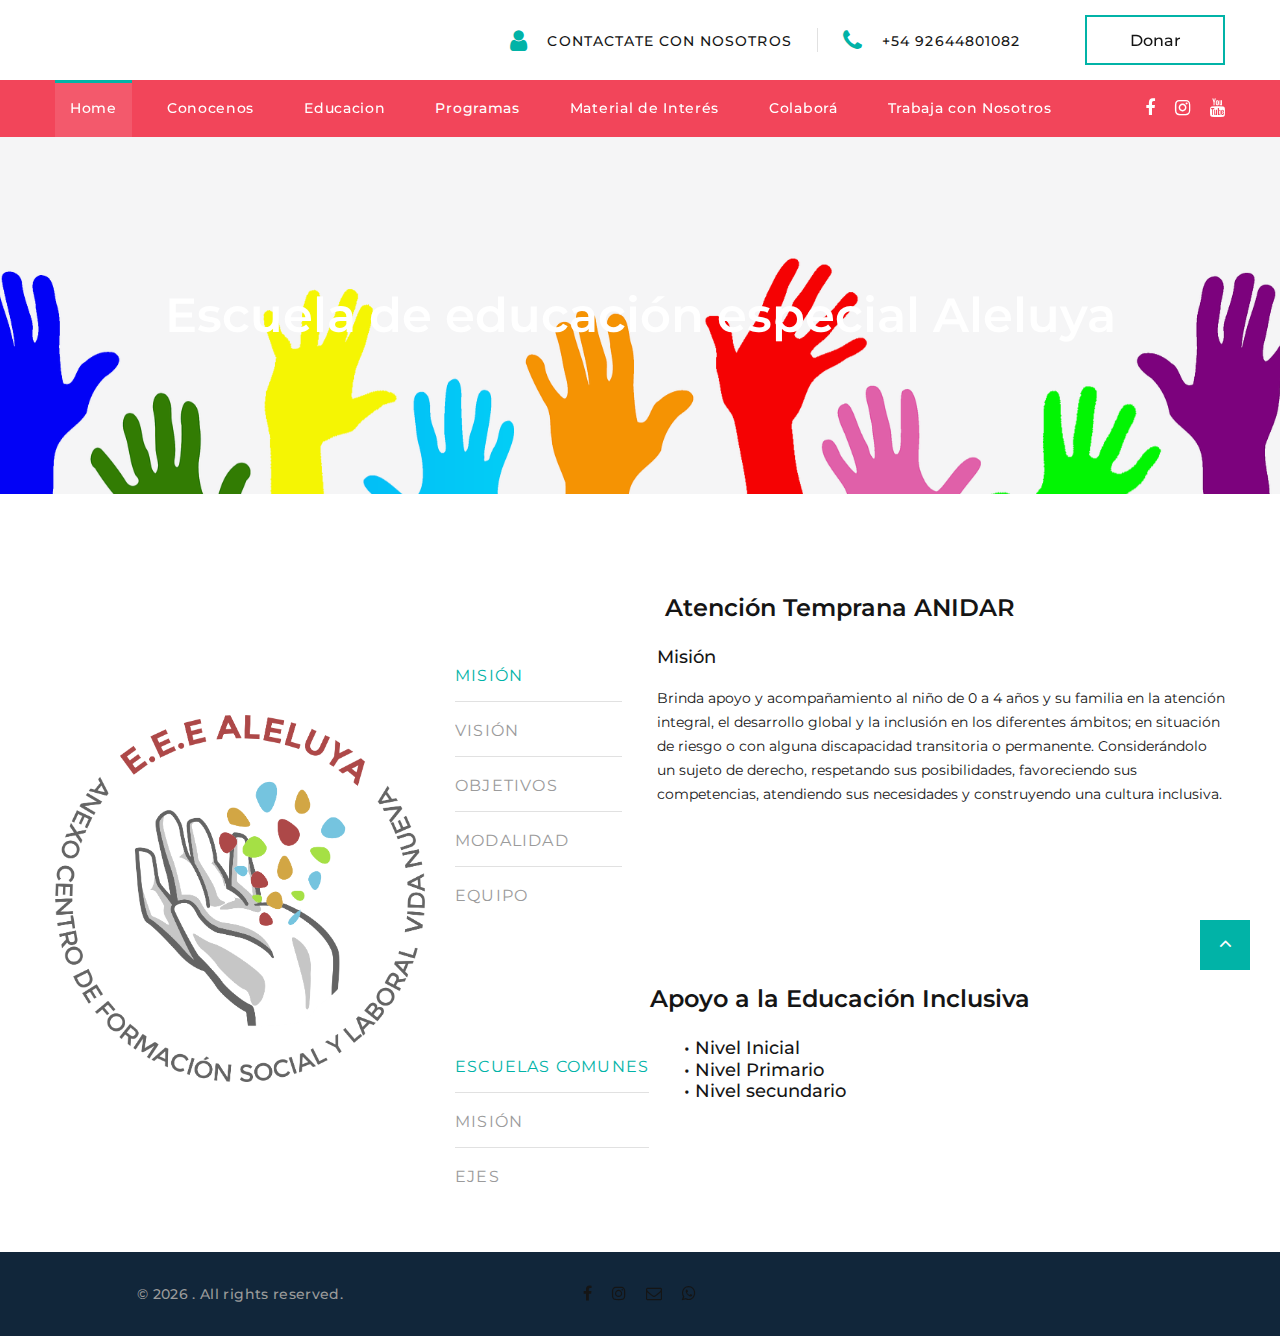
==== aleluya.html @ 14d3030f "arid version 1" ====
<!DOCTYPE html>
<html class="wide wow-animation" lang="es">

<head>
    <title>ARID</title>
    <meta name="format-detection" content="telephone=no">
    <meta name="viewport"
        content="width=device-width, height=device-height, initial-scale=1.0, maximum-scale=1.0, user-scalable=0">
    <meta http-equiv="X-UA-Compatible" content="IE=edge">
    <meta charset="utf-8">
    <script src="/cdn-cgi/apps/head/3ts2ksMwXvKRuG480KNifJ2_JNM.js"></script>
    <link rel="icon" href="images/favicon.ico" type="image/x-icon">
    <!-- Stylesheets-->
    <link rel="stylesheet" type="text/css"
        href="//fonts.googleapis.com/css?family=Montserrat:400,500,600,700%7CPoppins:400%7CTeko:300,400">
    <link rel="stylesheet" href="css/bootstrap.css">
    <link rel="stylesheet" href="css/fonts.css">
    <link rel="stylesheet" href="css/style.css">

</head>

<body>

    <div class="page">
        <!-- Page Header-->
        <header class="section page-header">
            <!-- RD Navbar-->
            <div class="rd-navbar-wrap">
                <nav class="rd-navbar rd-navbar-corporate" data-layout="rd-navbar-fixed"
                    data-sm-layout="rd-navbar-fixed" data-md-layout="rd-navbar-fixed"
                    data-md-device-layout="rd-navbar-fixed" data-lg-layout="rd-navbar-static"
                    data-lg-device-layout="rd-navbar-fixed" data-xl-layout="rd-navbar-static"
                    data-xl-device-layout="rd-navbar-static" data-xxl-layout="rd-navbar-static"
                    data-xxl-device-layout="rd-navbar-static" data-lg-stick-up-offset="46px"
                    data-xl-stick-up-offset="46px" data-xxl-stick-up-offset="106px" data-lg-stick-up="true"
                    data-xl-stick-up="true" data-xxl-stick-up="true">
                    <div class="rd-navbar-collapse-toggle rd-navbar-fixed-element-1"
                        data-rd-navbar-toggle=".rd-navbar-collapse">
                        <span></span></div>
                    <div class="rd-navbar-aside-outer">
                        <div class="rd-navbar-aside">
                            <!-- RD Navbar Panel-->
                            <div class="rd-navbar-panel">
                                <!-- RD Navbar Toggle-->
                                <button class="rd-navbar-toggle"
                                    data-rd-navbar-toggle=".rd-navbar-nav-wrap"><span></span></button>
                                <!-- RD Navbar Brand-->
                                <div class="rd-navbar-brand"><a class="brand" href="index.html"><img src="images/"
                                            alt="" width="188" height="19" /></a></div>
                            </div>
                            <div class="rd-navbar-aside-right rd-navbar-collapse">
                                <ul class="rd-navbar-corporate-contacts">
                                    <li>
                                        <div class="unit unit-spacing-xs">
                                            <div class="unit-left"><span class="icon fa fa-user"></span></div>
                                            <div class="unit-body">
                                                <p>Contactate <span></span>con nosotros<span></span></p>
                                            </div>
                                        </div>
                                    </li>
                                    <li>
                                        <div class="unit unit-spacing-xs">
                                            <div class="unit-left"><span class="icon fa fa-phone"></span></div>
                                            <div class="unit-body"><a target="_blank" class="link-phone"
                                                    href=" https://wa.me/5492644801082?text=Hola%20quisiera%20que%20me%20den%20mas%20información">+54
                                                    92644801082</a></div>
                                        </div>
                                    </li>
                                </ul><a class="button button-md button-default-outline-2 button-ujarak"
                                    href="#">Donar</a>
                            </div>
                        </div>
                    </div>
                    <div class="rd-navbar-main-outer">
                        <div class="rd-navbar-main">
                            <div class="rd-navbar-nav-wrap">
                                <ul class="list-inline list-inline-md rd-navbar-corporate-list-social">
                                    <li><a target="_blank" class="icon fa fa-facebook"
                                            href="https://www.facebook.com/ARIDasociacion"></a>
                                    </li>
                                    <li><a target="_blank" class="icon fa fa-instagram"
                                            href="https://www.instagram.com/aridasociacion/?hl=es-la"></a></li>
                                    <li><a target="_blank" class="icon fa fa-youtube"
                                            href="https://www.instagram.com/aridasociacion/?hl=es-la"></a></li>
                                </ul>
                                <!-- RD Navbar Nav-->
                                <ul class="rd-navbar-nav">
                                    <li class="rd-nav-item active"><a class="rd-nav-link" href="index.html">Home</a>
                                    </li>
                                    <li class="rd-nav-item"><a class="rd-nav-link" href="nosotros.html">Conocenos</a>

                                    </li>
                                    <li class="rd-nav-item"><a class="rd-nav-link" href="#">Educacion</a>
                                        <!-- RD Navbar Dropdown-->
                                        <ul class="rd-menu rd-navbar-dropdown">
                                            <li class="rd-dropdown-item"><a class="rd-dropdown-link"
                                                    href="aleluya.html">Educacion Especial Aleluya</a>
                                            </li>
                                            <li class="rd-dropdown-item"><a class="rd-dropdown-link"
                                                    href="centrodía.html">Centro de Día Vida Nueva</a>
                                            </li>
                                        </ul>
                                    </li>

                                    <li class="rd-nav-item"><a class="rd-nav-link" href="#">Programas</a>
                                        <ul class="rd-menu rd-navbar-dropdown">
                                            <li class="rd-dropdown-item"><a class="rd-dropdown-link"
                                                    href="programaempleo.html">Programa de Empleo y Vida Adulta</a>
                                            </li>
                                            <li class="rd-dropdown-item"><a class="rd-dropdown-link"
                                                    href="programaincluiva.html">Programa de apoyo a la educación
                                                    inclusiva</a>
                                            </li>
                                        </ul>
                                    </li>
                                    <li class="rd-nav-item"><a class="rd-nav-link" href="material.html">Material de
                                            Interés</a>
                                    </li>
                                    <li class="rd-nav-item"><a class="rd-nav-link" href="colabora.html">Colaborá</a>
                                        <ul class="rd-menu rd-navbar-dropdown">
                                            <li class="rd-dropdown-item"><a class="rd-dropdown-link"
                                                    href="serpadrino.html">Ser Padrino</a>
                                            </li>

                                        </ul>
                                    </li>
                                    <li class="rd-nav-item"><a class="rd-nav-link" href="trabaja.html">Trabaja con
                                            Nosotros</a>
                                    </li>

                                </ul>
                            </div>
                        </div>
                    </div>
                </nav>
            </div>
        </header>
        <!-- Breadcrumbs -->
        <section class="breadcrumbs-custom-inset">
            <div class="breadcrumbs-custom context-dark bg-overlay-46">
                <div class="container">
                    <h2 class="breadcrumbs-custom-title">Escuela de educación especial Aleluya </h2>

                </div>
                <div class="box-position" style="background-image: url(images/voluntario.png);"></div>
            </div>
        </section>

        <section class="section section-sm section-first bg-default text-md-left">
            <div class="container">
                <!--cont-->
                <div class="row row-50  justify-content-center justify-content-xl-between">
                    <div class="col-lg-4 text-center wow fadeInUp d-flex align-items-center"><img src="images/LOGO3.png"
                            alt="" width="556" height="382" />
                    </div>
                    <div class="col-lg-8  wow fadeInRight" data-wow-delay=".1s">

                        <div class="box-width-lg-570 ">
                            <h4 class="text-center">Atención Temprana ANIDAR</h4>
                            <!-- Bootstrap tabs-->
                            <div class="tabs-custom tabs-vertical tabs-line" id="tabs-1">
                                <!-- Nav tabs-->
                                <ul class="nav nav-tabs">
                                    <li class="nav-item" role="presentation"><a class="nav-link active" href="#tabs-1-1"
                                            data-toggle="tab">Misión</a></li>
                                    <li class="nav-item" role="presentation"><a class="nav-link" href="#tabs-1-2"
                                            data-toggle="tab">Visión</a></li>
                                    <li class="nav-item" role="presentation"><a class="nav-link" href="#tabs-1-3"
                                            data-toggle="tab">Objetivos</a></li>
                                    <li class="nav-item" role="presentation"><a class="nav-link" href="#tabs-1-4"
                                            data-toggle="tab">Modalidad</a></li>
                                    <li class="nav-item" role="presentation"><a class="nav-link" href="#tabs-1-5"
                                            data-toggle="tab">Equipo</a></li>
                                </ul>
                                <!-- Tab panes-->
                                <div class="tab-content">
                                    <div class="tab-pane fade show active" id="tabs-1-1">
                                        <h6>Misión</h6>
                                        <p>Brinda apoyo y acompañamiento al niño de 0 a 4 años y su familia en la
                                            atención integral, el desarrollo global y la inclusión en los diferentes
                                            ámbitos; en situación de riesgo o con alguna discapacidad transitoria o
                                            permanente. Considerándolo un sujeto de derecho, respetando sus
                                            posibilidades, favoreciendo sus competencias, atendiendo sus necesidades y
                                            construyendo una cultura inclusiva.</p>
                                    </div>
                                    <div class="tab-pane fade" id="tabs-1-2">
                                        <h6>Visión</h6>
                                        <p>Ser un Servicio de Atención Temprana que brinde apoyo y acompañamiento al
                                            niño y su familia, trabajando desde la atención primaria mediante
                                            información, prevención y capacitación, estableciendo redes en ámbitos de
                                            salud y educación, expandiéndonos a la comunidad.
                                        </p>
                                    </div>

                                    <div class="tab-pane fade" id="tabs-1-3">
                                        <h6>Objetivos Generales</h6>
                                        <p>•Favorecer el desarrollo armónico del niño en sus diferentes etapas
                                            evolutivas teniendo en cuenta sus competencias.</p>
                                        <p>•Afianzar los lazos vinculares del niño con sus padres y otros integrantes de
                                            la familia promoviendo la inclusión desde la más temprana edad. </p>
                                        <p>•Brindar acompañamiento y contención a la familia en el proceso de desarrollo
                                            del niño. </p>
                                        <p>•Ofrecer estrategias y herramientas para fomentar la autonomía del niño
                                            respetando sus tiempos evolutivos. </p>
                                        <p>•Facilitar a las familias: medidas de apoyo a la inclusión social para el
                                            fortalecimiento de las relaciones internas y externas, espacios para el
                                            diálogo entre los padres y participación en grupos de apoyo </p>

                                    </div>
                                    <div class="tab-pane fade" id="tabs-1-4">
                                        <h6>Modalidad de Trabajo:</h6>
                                        <p>El abordaje lo realiza la Terapeuta única junto a el equipo de profesionales
                                            que a partir de una mirada transdisciplinaria observan las necesidades del
                                            niño y su familia y luego acompañan el desarrollo, orientan, brindan
                                            sugerencias, aclaran dudas y modela cuales son las actividades que más
                                            benefician al niño en cada momento y de qué manera realizarlas en su hogar.
                                            La familia aprende a favorecer las actitudes positivas de ayuda al niño, a
                                            interpretar sus manifestaciones y reforzar competencias para que su hijo
                                            logre la AUTONOMÍA y la INCLUSIÓN.

                                        </p>
                                    </div>
                                    <div class="tab-pane fade" id="tabs-1-5">
                                        <h6>El Equipo Interdisciplinario especializado en Atención Temprana del
                                            Desarrollo está formado por: </h6>
                                        <p> • Terapeuta Única </p>
                                        <p> • Fonoaudióloga </p>
                                        <p> • Psicólogo </p>
                                        <p> • Trabajadora Social </p>
                                        <p> • Médica Pediatra </p>
                                        <p> • Prof. de Educación Física </p>
                                    </div>
                                </div>
                            </div>
                        </div>
                        <div class="box-width-lg-570 mt-5 pt-3">
                            <h4 class="text-center">Apoyo a la Educación Inclusiva </h4>
                            <!-- Bootstrap tabs-->
                            <div class="tabs-custom tabs-vertical tabs-line" id="tabs-1">
                                <!-- Nav tabs-->
                                <ul class="nav nav-tabs">
                                    <li class="nav-item" role="presentation"><a class="nav-link active" href="#tabs-2-1"
                                            data-toggle="tab">Escuelas Comunes</a></li>
                                    <li class="nav-item" role="presentation"><a class="nav-link" href="#tabs-2-2"
                                            data-toggle="tab">Misión</a></li>
                                    <li class="nav-item" role="presentation"><a class="nav-link" href="#tabs-2-3"
                                            data-toggle="tab">Ejes</a></li>
                                </ul>
                                <!-- Tab panes-->
                                <div class="tab-content">
                                    <div class="tab-pane fade show active  " id="tabs-2-1">
                                        <h6 > • Nivel Inicial</h6>
                                        <h6 > • Nivel Primario</h6>
                                        <h6 > • Nivel secundario</h6>
                                    </div>
                                    <div class="tab-pane fade" id="tabs-2-2">
                                        <h6>Misión</h6>
                                        <p>Somos una Escuela de Educación Especial con modalidad de Apoyo a la
                                            Inclusión, que promueve y efectiviza los derechos de las personas con
                                            discapacidad en los distintos niveles educativos, acompañando las
                                            transformaciones de las instituciones educativas hacia culturas, políticas y
                                            prácticas inclusivas.</p>
                                    </div>
                                    <div class="tab-pane fade" id="tabs-2-3">
                                        <h6>EJES DE TRABAJO</h6>
                                        <p> • Trabajo en red. </p>
                                        <p> • Formación intrainstitucional continua.   </p>
                                        <p> • Formación interinstitucional.   </p>
                                        <p> • Acompañamiento a la familia a lo largo de toda la trayectoria educativa.   </p>
                                        <p> • Corresponsabilidad entre la Escuela Común y Especial. </p>
                                        
                                        <p>Los equipos de apoyo están constituidos por Docentes de apoyo, Profesores de
                                            Apoyo, Acompañantes Terapéuticos, Psicopedagogos, Psicólogos,
                                            Fonoaudiólogos, Psicomotricistas, Abogados, Cientistas de la Educación y
                                            Trabajadores Sociales..</p>
                                    </div>
                                </div>
                            </div>
                        </div>

                    </div>
                    <!--caja-->

                </div>
            </div>
            <!--cont------------>
        </section>
        <div class="footer-corporate-bottom-panel">
            <div class="container">
                <div class="row justfy-content-xl-space-berween row-10 align-items-md-center2">
                    <div class="col-sm-6 col-md-4 text-sm-right text-md-center">
                        <div>
                            <ul class="list-inline list-inline-sm footer-social-list-2">
                                <li><a target="_blank" class="icon fa fa-facebook"
                                        href="https://www.facebook.com/asociacionsanjuaninadenutricion"></a></li>
                                <li><a target="_blank" class="icon fa fa-instagram"
                                        href="https://www.instagram.com/asociacionnutricionsj/"></a></li>
                                <li><a target="_blank" class="icon fa fa-envelope-o"
                                        href="mailto:asanjuaninadenutricion@gmail.com"></a>
                                </li>
                                <li><a target="_blank" class="icon fa fa-whatsapp"
                                        href=" https://wa.me/5492644557387?text=Hola%20quisiera%20que%20me%20den%20mas%20información"></a>
                                </li>
                            </ul>
                        </div>
                    </div>
                    <div class="col-sm-6 col-md-4 order-sm-first">
                        <!-- Rights-->
                        <p class="rights"><span>&copy;&nbsp;</span><span class="copyright-year"></span> <span></span>.
                            All rights reserved<span>.</span>
                        </p>
                    </div>

                </div>
            </div>
        </div>

    </div>

    <!-- Javascript-->
    <script src="js/core.min.js"></script>
    <script src="js/script.js"></script>



</body>

</html>
---- css/fonts.css ----
@font-face{font-family:fontawesome;src:url(../fonts/fontawesome-webfont.eot?v=4.7.0);src:url(../fonts/fontawesome-webfont.eot?#iefix&v=4.7.0) format("embedded-opentype"),url(../fonts/fontawesome-webfont.woff2?v=4.7.0) format("woff2"),url(../fonts/fontawesome-webfont.woff?v=4.7.0) format("woff"),url(../fonts/fontawesome-webfont.ttf?v=4.7.0) format("truetype"),url(../fonts/fontawesome-webfont.svg?v=4.7.0#fontawesomeregular) format("svg");font-weight:400;font-style:normal}.fa{display:inline-block;font-family:fontawesome;font-size:inherit;text-rendering:auto;-webkit-font-smoothing:antialiased;-moz-osx-font-smoothing:grayscale}[class*=fa-]:before{font-weight:400;font-family:fontawesome}.fa-lg{font-size:1.33333333em;line-height:.75em;vertical-align:-15%}.fa-2x{font-size:2em}.fa-3x{font-size:3em}.fa-4x{font-size:4em}.fa-5x{font-size:5em}.fa-fw{width:1.28571429em;text-align:center}.fa-ul{padding-left:0;margin-left:2.14285714em;list-style-type:none}.fa-ul>li{position:relative}.fa-li{position:absolute;left:-2.14285714em;width:2.14285714em;top:.14285714em;text-align:center}.fa-li.fa-lg{left:-1.85714286em}.fa-border{padding:.2em .25em .15em;border:solid .08em #eee;border-radius:.1em}.fa-pull-left{float:left}.fa-pull-right{float:right}.fa.fa-pull-left{margin-right:.3em}.fa.fa-pull-right{margin-left:.3em}.pull-right{float:right}.pull-left{float:left}.fa.pull-left{margin-right:.3em}.fa.pull-right{margin-left:.3em}.fa-spin{-webkit-animation:fa-spin 2s infinite linear;animation:fa-spin 2s infinite linear}.fa-pulse{-webkit-animation:fa-spin 1s infinite steps(8);animation:fa-spin 1s infinite steps(8)}@-webkit-keyframes fa-spin{0%{-webkit-transform:rotate(0deg);transform:rotate(0deg)}100%{-webkit-transform:rotate(359deg);transform:rotate(359deg)}}@keyframes fa-spin{0%{-webkit-transform:rotate(0deg);transform:rotate(0deg)}100%{-webkit-transform:rotate(359deg);transform:rotate(359deg)}}.fa-rotate-90{-ms-filter:"progid:DXImageTransform.Microsoft.BasicImage(rotation=1)";-webkit-transform:rotate(90deg);-ms-transform:rotate(90deg);transform:rotate(90deg)}.fa-rotate-180{-ms-filter:"progid:DXImageTransform.Microsoft.BasicImage(rotation=2)";-webkit-transform:rotate(180deg);-ms-transform:rotate(180deg);transform:rotate(180deg)}.fa-rotate-270{-ms-filter:"progid:DXImageTransform.Microsoft.BasicImage(rotation=3)";-webkit-transform:rotate(270deg);-ms-transform:rotate(270deg);transform:rotate(270deg)}.fa-flip-horizontal{-ms-filter:"progid:DXImageTransform.Microsoft.BasicImage(rotation=0, mirror=1)";-webkit-transform:scale(-1,1);-ms-transform:scale(-1,1);transform:scale(-1,1)}.fa-flip-vertical{-ms-filter:"progid:DXImageTransform.Microsoft.BasicImage(rotation=2, mirror=1)";-webkit-transform:scale(1,-1);-ms-transform:scale(1,-1);transform:scale(1,-1)}:root .fa-rotate-90,:root .fa-rotate-180,:root .fa-rotate-270,:root .fa-flip-horizontal,:root .fa-flip-vertical{filter:none}.fa-stack{position:relative;display:inline-block;width:2em;height:2em;line-height:2em;vertical-align:middle}.fa-stack-1x,.fa-stack-2x{position:absolute;left:0;width:100%;text-align:center}.fa-stack-1x{line-height:inherit}.fa-stack-2x{font-size:2em}.fa-inverse{color:#fff}.fa-glass:before{content:"\f000"}.fa-music:before{content:"\f001"}.fa-search:before{content:"\f002"}.fa-envelope-o:before{content:"\f003"}.fa-heart:before{content:"\f004"}.fa-star:before{content:"\f005"}.fa-star-o:before{content:"\f006"}.fa-user:before{content:"\f007"}.fa-film:before{content:"\f008"}.fa-th-large:before{content:"\f009"}.fa-th:before{content:"\f00a"}.fa-th-list:before{content:"\f00b"}.fa-check:before{content:"\f00c"}.fa-remove:before,.fa-close:before,.fa-times:before{content:"\f00d"}.fa-search-plus:before{content:"\f00e"}.fa-search-minus:before{content:"\f010"}.fa-power-off:before{content:"\f011"}.fa-signal:before{content:"\f012"}.fa-gear:before,.fa-cog:before{content:"\f013"}.fa-trash-o:before{content:"\f014"}.fa-home:before{content:"\f015"}.fa-file-o:before{content:"\f016"}.fa-clock-o:before{content:"\f017"}.fa-road:before{content:"\f018"}.fa-download:before{content:"\f019"}.fa-arrow-circle-o-down:before{content:"\f01a"}.fa-arrow-circle-o-up:before{content:"\f01b"}.fa-inbox:before{content:"\f01c"}.fa-play-circle-o:before{content:"\f01d"}.fa-rotate-right:before,.fa-repeat:before{content:"\f01e"}.fa-refresh:before{content:"\f021"}.fa-list-alt:before{content:"\f022"}.fa-lock:before{content:"\f023"}.fa-flag:before{content:"\f024"}.fa-headphones:before{content:"\f025"}.fa-volume-off:before{content:"\f026"}.fa-volume-down:before{content:"\f027"}.fa-volume-up:before{content:"\f028"}.fa-qrcode:before{content:"\f029"}.fa-barcode:before{content:"\f02a"}.fa-tag:before{content:"\f02b"}.fa-tags:before{content:"\f02c"}.fa-book:before{content:"\f02d"}.fa-bookmark:before{content:"\f02e"}.fa-print:before{content:"\f02f"}.fa-camera:before{content:"\f030"}.fa-font:before{content:"\f031"}.fa-bold:before{content:"\f032"}.fa-italic:before{content:"\f033"}.fa-text-height:before{content:"\f034"}.fa-text-width:before{content:"\f035"}.fa-align-left:before{content:"\f036"}.fa-align-center:before{content:"\f037"}.fa-align-right:before{content:"\f038"}.fa-align-justify:before{content:"\f039"}.fa-list:before{content:"\f03a"}.fa-dedent:before,.fa-outdent:before{content:"\f03b"}.fa-indent:before{content:"\f03c"}.fa-video-camera:before{content:"\f03d"}.fa-photo:before,.fa-image:before,.fa-picture-o:before{content:"\f03e"}.fa-pencil:before{content:"\f040"}.fa-map-marker:before{content:"\f041"}.fa-adjust:before{content:"\f042"}.fa-tint:before{content:"\f043"}.fa-edit:before,.fa-pencil-square-o:before{content:"\f044"}.fa-share-square-o:before{content:"\f045"}.fa-check-square-o:before{content:"\f046"}.fa-arrows:before{content:"\f047"}.fa-step-backward:before{content:"\f048"}.fa-fast-backward:before{content:"\f049"}.fa-backward:before{content:"\f04a"}.fa-play:before{content:"\f04b"}.fa-pause:before{content:"\f04c"}.fa-stop:before{content:"\f04d"}.fa-forward:before{content:"\f04e"}.fa-fast-forward:before{content:"\f050"}.fa-step-forward:before{content:"\f051"}.fa-eject:before{content:"\f052"}.fa-chevron-left:before{content:"\f053"}.fa-chevron-right:before{content:"\f054"}.fa-plus-circle:before{content:"\f055"}.fa-minus-circle:before{content:"\f056"}.fa-times-circle:before{content:"\f057"}.fa-check-circle:before{content:"\f058"}.fa-question-circle:before{content:"\f059"}.fa-info-circle:before{content:"\f05a"}.fa-crosshairs:before{content:"\f05b"}.fa-times-circle-o:before{content:"\f05c"}.fa-check-circle-o:before{content:"\f05d"}.fa-ban:before{content:"\f05e"}.fa-arrow-left:before{content:"\f060"}.fa-arrow-right:before{content:"\f061"}.fa-arrow-up:before{content:"\f062"}.fa-arrow-down:before{content:"\f063"}.fa-mail-forward:before,.fa-share:before{content:"\f064"}.fa-expand:before{content:"\f065"}.fa-compress:before{content:"\f066"}.fa-plus:before{content:"\f067"}.fa-minus:before{content:"\f068"}.fa-asterisk:before{content:"\f069"}.fa-exclamation-circle:before{content:"\f06a"}.fa-gift:before{content:"\f06b"}.fa-leaf:before{content:"\f06c"}.fa-fire:before{content:"\f06d"}.fa-eye:before{content:"\f06e"}.fa-eye-slash:before{content:"\f070"}.fa-warning:before,.fa-exclamation-triangle:before{content:"\f071"}.fa-plane:before{content:"\f072"}.fa-calendar:before{content:"\f073"}.fa-random:before{content:"\f074"}.fa-comment:before{content:"\f075"}.fa-magnet:before{content:"\f076"}.fa-chevron-up:before{content:"\f077"}.fa-chevron-down:before{content:"\f078"}.fa-retweet:before{content:"\f079"}.fa-shopping-cart:before{content:"\f07a"}.fa-folder:before{content:"\f07b"}.fa-folder-open:before{content:"\f07c"}.fa-arrows-v:before{content:"\f07d"}.fa-arrows-h:before{content:"\f07e"}.fa-bar-chart-o:before,.fa-bar-chart:before{content:"\f080"}.fa-twitter-square:before{content:"\f081"}.fa-facebook-square:before{content:"\f082"}.fa-camera-retro:before{content:"\f083"}.fa-key:before{content:"\f084"}.fa-gears:before,.fa-cogs:before{content:"\f085"}.fa-comments:before{content:"\f086"}.fa-thumbs-o-up:before{content:"\f087"}.fa-thumbs-o-down:before{content:"\f088"}.fa-star-half:before{content:"\f089"}.fa-heart-o:before{content:"\f08a"}.fa-sign-out:before{content:"\f08b"}.fa-linkedin-square:before{content:"\f08c"}.fa-thumb-tack:before{content:"\f08d"}.fa-external-link:before{content:"\f08e"}.fa-sign-in:before{content:"\f090"}.fa-trophy:before{content:"\f091"}.fa-github-square:before{content:"\f092"}.fa-upload:before{content:"\f093"}.fa-lemon-o:before{content:"\f094"}.fa-phone:before{content:"\f095"}.fa-square-o:before{content:"\f096"}.fa-bookmark-o:before{content:"\f097"}.fa-phone-square:before{content:"\f098"}.fa-twitter:before{content:"\f099"}.fa-facebook-f:before,.fa-facebook:before{content:"\f09a"}.fa-github:before{content:"\f09b"}.fa-unlock:before{content:"\f09c"}.fa-credit-card:before{content:"\f09d"}.fa-feed:before,.fa-rss:before{content:"\f09e"}.fa-hdd-o:before{content:"\f0a0"}.fa-bullhorn:before{content:"\f0a1"}.fa-bell:before{content:"\f0f3"}.fa-certificate:before{content:"\f0a3"}.fa-hand-o-right:before{content:"\f0a4"}.fa-hand-o-left:before{content:"\f0a5"}.fa-hand-o-up:before{content:"\f0a6"}.fa-hand-o-down:before{content:"\f0a7"}.fa-arrow-circle-left:before{content:"\f0a8"}.fa-arrow-circle-right:before{content:"\f0a9"}.fa-arrow-circle-up:before{content:"\f0aa"}.fa-arrow-circle-down:before{content:"\f0ab"}.fa-globe:before{content:"\f0ac"}.fa-wrench:before{content:"\f0ad"}.fa-tasks:before{content:"\f0ae"}.fa-filter:before{content:"\f0b0"}.fa-briefcase:before{content:"\f0b1"}.fa-arrows-alt:before{content:"\f0b2"}.fa-group:before,.fa-users:before{content:"\f0c0"}.fa-chain:before,.fa-link:before{content:"\f0c1"}.fa-cloud:before{content:"\f0c2"}.fa-flask:before{content:"\f0c3"}.fa-cut:before,.fa-scissors:before{content:"\f0c4"}.fa-copy:before,.fa-files-o:before{content:"\f0c5"}.fa-paperclip:before{content:"\f0c6"}.fa-save:before,.fa-floppy-o:before{content:"\f0c7"}.fa-square:before{content:"\f0c8"}.fa-navicon:before,.fa-reorder:before,.fa-bars:before{content:"\f0c9"}.fa-list-ul:before{content:"\f0ca"}.fa-list-ol:before{content:"\f0cb"}.fa-strikethrough:before{content:"\f0cc"}.fa-underline:before{content:"\f0cd"}.fa-table:before{content:"\f0ce"}.fa-magic:before{content:"\f0d0"}.fa-truck:before{content:"\f0d1"}.fa-pinterest:before{content:"\f0d2"}.fa-pinterest-square:before{content:"\f0d3"}.fa-google-plus-square:before{content:"\f0d4"}.fa-google-plus:before{content:"\f0d5"}.fa-money:before{content:"\f0d6"}.fa-caret-down:before{content:"\f0d7"}.fa-caret-up:before{content:"\f0d8"}.fa-caret-left:before{content:"\f0d9"}.fa-caret-right:before{content:"\f0da"}.fa-columns:before{content:"\f0db"}.fa-unsorted:before,.fa-sort:before{content:"\f0dc"}.fa-sort-down:before,.fa-sort-desc:before{content:"\f0dd"}.fa-sort-up:before,.fa-sort-asc:before{content:"\f0de"}.fa-envelope:before{content:"\f0e0"}.fa-linkedin:before{content:"\f0e1"}.fa-rotate-left:before,.fa-undo:before{content:"\f0e2"}.fa-legal:before,.fa-gavel:before{content:"\f0e3"}.fa-dashboard:before,.fa-tachometer:before{content:"\f0e4"}.fa-comment-o:before{content:"\f0e5"}.fa-comments-o:before{content:"\f0e6"}.fa-flash:before,.fa-bolt:before{content:"\f0e7"}.fa-sitemap:before{content:"\f0e8"}.fa-umbrella:before{content:"\f0e9"}.fa-paste:before,.fa-clipboard:before{content:"\f0ea"}.fa-lightbulb-o:before{content:"\f0eb"}.fa-exchange:before{content:"\f0ec"}.fa-cloud-download:before{content:"\f0ed"}.fa-cloud-upload:before{content:"\f0ee"}.fa-user-md:before{content:"\f0f0"}.fa-stethoscope:before{content:"\f0f1"}.fa-suitcase:before{content:"\f0f2"}.fa-bell-o:before{content:"\f0a2"}.fa-coffee:before{content:"\f0f4"}.fa-cutlery:before{content:"\f0f5"}.fa-file-text-o:before{content:"\f0f6"}.fa-building-o:before{content:"\f0f7"}.fa-hospital-o:before{content:"\f0f8"}.fa-ambulance:before{content:"\f0f9"}.fa-medkit:before{content:"\f0fa"}.fa-fighter-jet:before{content:"\f0fb"}.fa-beer:before{content:"\f0fc"}.fa-h-square:before{content:"\f0fd"}.fa-plus-square:before{content:"\f0fe"}.fa-angle-double-left:before{content:"\f100"}.fa-angle-double-right:before{content:"\f101"}.fa-angle-double-up:before{content:"\f102"}.fa-angle-double-down:before{content:"\f103"}.fa-angle-left:before{content:"\f104"}.fa-angle-right:before{content:"\f105"}.fa-angle-up:before{content:"\f106"}.fa-angle-down:before{content:"\f107"}.fa-desktop:before{content:"\f108"}.fa-laptop:before{content:"\f109"}.fa-tablet:before{content:"\f10a"}.fa-mobile-phone:before,.fa-mobile:before{content:"\f10b"}.fa-circle-o:before{content:"\f10c"}.fa-quote-left:before{content:"\f10d"}.fa-quote-right:before{content:"\f10e"}.fa-spinner:before{content:"\f110"}.fa-circle:before{content:"\f111"}.fa-mail-reply:before,.fa-reply:before{content:"\f112"}.fa-github-alt:before{content:"\f113"}.fa-folder-o:before{content:"\f114"}.fa-folder-open-o:before{content:"\f115"}.fa-smile-o:before{content:"\f118"}.fa-frown-o:before{content:"\f119"}.fa-meh-o:before{content:"\f11a"}.fa-gamepad:before{content:"\f11b"}.fa-keyboard-o:before{content:"\f11c"}.fa-flag-o:before{content:"\f11d"}.fa-flag-checkered:before{content:"\f11e"}.fa-terminal:before{content:"\f120"}.fa-code:before{content:"\f121"}.fa-mail-reply-all:before,.fa-reply-all:before{content:"\f122"}.fa-star-half-empty:before,.fa-star-half-full:before,.fa-star-half-o:before{content:"\f123"}.fa-location-arrow:before{content:"\f124"}.fa-crop:before{content:"\f125"}.fa-code-fork:before{content:"\f126"}.fa-unlink:before,.fa-chain-broken:before{content:"\f127"}.fa-question:before{content:"\f128"}.fa-info:before{content:"\f129"}.fa-exclamation:before{content:"\f12a"}.fa-superscript:before{content:"\f12b"}.fa-subscript:before{content:"\f12c"}.fa-eraser:before{content:"\f12d"}.fa-puzzle-piece:before{content:"\f12e"}.fa-microphone:before{content:"\f130"}.fa-microphone-slash:before{content:"\f131"}.fa-shield:before{content:"\f132"}.fa-calendar-o:before{content:"\f133"}.fa-fire-extinguisher:before{content:"\f134"}.fa-rocket:before{content:"\f135"}.fa-maxcdn:before{content:"\f136"}.fa-chevron-circle-left:before{content:"\f137"}.fa-chevron-circle-right:before{content:"\f138"}.fa-chevron-circle-up:before{content:"\f139"}.fa-chevron-circle-down:before{content:"\f13a"}.fa-html5:before{content:"\f13b"}.fa-css3:before{content:"\f13c"}.fa-anchor:before{content:"\f13d"}.fa-unlock-alt:before{content:"\f13e"}.fa-bullseye:before{content:"\f140"}.fa-ellipsis-h:before{content:"\f141"}.fa-ellipsis-v:before{content:"\f142"}.fa-rss-square:before{content:"\f143"}.fa-play-circle:before{content:"\f144"}.fa-ticket:before{content:"\f145"}.fa-minus-square:before{content:"\f146"}.fa-minus-square-o:before{content:"\f147"}.fa-level-up:before{content:"\f148"}.fa-level-down:before{content:"\f149"}.fa-check-square:before{content:"\f14a"}.fa-pencil-square:before{content:"\f14b"}.fa-external-link-square:before{content:"\f14c"}.fa-share-square:before{content:"\f14d"}.fa-compass:before{content:"\f14e"}.fa-toggle-down:before,.fa-caret-square-o-down:before{content:"\f150"}.fa-toggle-up:before,.fa-caret-square-o-up:before{content:"\f151"}.fa-toggle-right:before,.fa-caret-square-o-right:before{content:"\f152"}.fa-euro:before,.fa-eur:before{content:"\f153"}.fa-gbp:before{content:"\f154"}.fa-dollar:before,.fa-usd:before{content:"\f155"}.fa-rupee:before,.fa-inr:before{content:"\f156"}.fa-cny:before,.fa-rmb:before,.fa-yen:before,.fa-jpy:before{content:"\f157"}.fa-ruble:before,.fa-rouble:before,.fa-rub:before{content:"\f158"}.fa-won:before,.fa-krw:before{content:"\f159"}.fa-bitcoin:before,.fa-btc:before{content:"\f15a"}.fa-file:before{content:"\f15b"}.fa-file-text:before{content:"\f15c"}.fa-sort-alpha-asc:before{content:"\f15d"}.fa-sort-alpha-desc:before{content:"\f15e"}.fa-sort-amount-asc:before{content:"\f160"}.fa-sort-amount-desc:before{content:"\f161"}.fa-sort-numeric-asc:before{content:"\f162"}.fa-sort-numeric-desc:before{content:"\f163"}.fa-thumbs-up:before{content:"\f164"}.fa-thumbs-down:before{content:"\f165"}.fa-youtube-square:before{content:"\f166"}.fa-youtube:before{content:"\f167"}.fa-xing:before{content:"\f168"}.fa-xing-square:before{content:"\f169"}.fa-youtube-play:before{content:"\f16a"}.fa-dropbox:before{content:"\f16b"}.fa-stack-overflow:before{content:"\f16c"}.fa-instagram:before{content:"\f16d"}.fa-flickr:before{content:"\f16e"}.fa-adn:before{content:"\f170"}.fa-bitbucket:before{content:"\f171"}.fa-bitbucket-square:before{content:"\f172"}.fa-tumblr:before{content:"\f173"}.fa-tumblr-square:before{content:"\f174"}.fa-long-arrow-down:before{content:"\f175"}.fa-long-arrow-up:before{content:"\f176"}.fa-long-arrow-left:before{content:"\f177"}.fa-long-arrow-right:before{content:"\f178"}.fa-apple:before{content:"\f179"}.fa-windows:before{content:"\f17a"}.fa-android:before{content:"\f17b"}.fa-linux:before{content:"\f17c"}.fa-dribbble:before{content:"\f17d"}.fa-skype:before{content:"\f17e"}.fa-foursquare:before{content:"\f180"}.fa-trello:before{content:"\f181"}.fa-female:before{content:"\f182"}.fa-male:before{content:"\f183"}.fa-gittip:before,.fa-gratipay:before{content:"\f184"}.fa-sun-o:before{content:"\f185"}.fa-moon-o:before{content:"\f186"}.fa-archive:before{content:"\f187"}.fa-bug:before{content:"\f188"}.fa-vk:before{content:"\f189"}.fa-weibo:before{content:"\f18a"}.fa-renren:before{content:"\f18b"}.fa-pagelines:before{content:"\f18c"}.fa-stack-exchange:before{content:"\f18d"}.fa-arrow-circle-o-right:before{content:"\f18e"}.fa-arrow-circle-o-left:before{content:"\f190"}.fa-toggle-left:before,.fa-caret-square-o-left:before{content:"\f191"}.fa-dot-circle-o:before{content:"\f192"}.fa-wheelchair:before{content:"\f193"}.fa-vimeo-square:before{content:"\f194"}.fa-turkish-lira:before,.fa-try:before{content:"\f195"}.fa-plus-square-o:before{content:"\f196"}.fa-space-shuttle:before{content:"\f197"}.fa-slack:before{content:"\f198"}.fa-envelope-square:before{content:"\f199"}.fa-wordpress:before{content:"\f19a"}.fa-openid:before{content:"\f19b"}.fa-institution:before,.fa-bank:before,.fa-university:before{content:"\f19c"}.fa-mortar-board:before,.fa-graduation-cap:before{content:"\f19d"}.fa-yahoo:before{content:"\f19e"}.fa-google:before{content:"\f1a0"}.fa-reddit:before{content:"\f1a1"}.fa-reddit-square:before{content:"\f1a2"}.fa-stumbleupon-circle:before{content:"\f1a3"}.fa-stumbleupon:before{content:"\f1a4"}.fa-delicious:before{content:"\f1a5"}.fa-digg:before{content:"\f1a6"}.fa-pied-piper-pp:before{content:"\f1a7"}.fa-pied-piper-alt:before{content:"\f1a8"}.fa-drupal:before{content:"\f1a9"}.fa-joomla:before{content:"\f1aa"}.fa-language:before{content:"\f1ab"}.fa-fax:before{content:"\f1ac"}.fa-building:before{content:"\f1ad"}.fa-child:before{content:"\f1ae"}.fa-paw:before{content:"\f1b0"}.fa-spoon:before{content:"\f1b1"}.fa-cube:before{content:"\f1b2"}.fa-cubes:before{content:"\f1b3"}.fa-behance:before{content:"\f1b4"}.fa-behance-square:before{content:"\f1b5"}.fa-steam:before{content:"\f1b6"}.fa-steam-square:before{content:"\f1b7"}.fa-recycle:before{content:"\f1b8"}.fa-automobile:before,.fa-car:before{content:"\f1b9"}.fa-cab:before,.fa-taxi:before{content:"\f1ba"}.fa-tree:before{content:"\f1bb"}.fa-spotify:before{content:"\f1bc"}.fa-deviantart:before{content:"\f1bd"}.fa-soundcloud:before{content:"\f1be"}.fa-database:before{content:"\f1c0"}.fa-file-pdf-o:before{content:"\f1c1"}.fa-file-word-o:before{content:"\f1c2"}.fa-file-excel-o:before{content:"\f1c3"}.fa-file-powerpoint-o:before{content:"\f1c4"}.fa-file-photo-o:before,.fa-file-picture-o:before,.fa-file-image-o:before{content:"\f1c5"}.fa-file-zip-o:before,.fa-file-archive-o:before{content:"\f1c6"}.fa-file-sound-o:before,.fa-file-audio-o:before{content:"\f1c7"}.fa-file-movie-o:before,.fa-file-video-o:before{content:"\f1c8"}.fa-file-code-o:before{content:"\f1c9"}.fa-vine:before{content:"\f1ca"}.fa-codepen:before{content:"\f1cb"}.fa-jsfiddle:before{content:"\f1cc"}.fa-life-bouy:before,.fa-life-buoy:before,.fa-life-saver:before,.fa-support:before,.fa-life-ring:before{content:"\f1cd"}.fa-circle-o-notch:before{content:"\f1ce"}.fa-ra:before,.fa-resistance:before,.fa-rebel:before{content:"\f1d0"}.fa-ge:before,.fa-empire:before{content:"\f1d1"}.fa-git-square:before{content:"\f1d2"}.fa-git:before{content:"\f1d3"}.fa-y-combinator-square:before,.fa-yc-square:before,.fa-hacker-news:before{content:"\f1d4"}.fa-tencent-weibo:before{content:"\f1d5"}.fa-qq:before{content:"\f1d6"}.fa-wechat:before,.fa-weixin:before{content:"\f1d7"}.fa-send:before,.fa-paper-plane:before{content:"\f1d8"}.fa-send-o:before,.fa-paper-plane-o:before{content:"\f1d9"}.fa-history:before{content:"\f1da"}.fa-circle-thin:before{content:"\f1db"}.fa-header:before{content:"\f1dc"}.fa-paragraph:before{content:"\f1dd"}.fa-sliders:before{content:"\f1de"}.fa-share-alt:before{content:"\f1e0"}.fa-share-alt-square:before{content:"\f1e1"}.fa-bomb:before{content:"\f1e2"}.fa-soccer-ball-o:before,.fa-futbol-o:before{content:"\f1e3"}.fa-tty:before{content:"\f1e4"}.fa-binoculars:before{content:"\f1e5"}.fa-plug:before{content:"\f1e6"}.fa-slideshare:before{content:"\f1e7"}.fa-twitch:before{content:"\f1e8"}.fa-yelp:before{content:"\f1e9"}.fa-newspaper-o:before{content:"\f1ea"}.fa-wifi:before{content:"\f1eb"}.fa-calculator:before{content:"\f1ec"}.fa-paypal:before{content:"\f1ed"}.fa-google-wallet:before{content:"\f1ee"}.fa-cc-visa:before{content:"\f1f0"}.fa-cc-mastercard:before{content:"\f1f1"}.fa-cc-discover:before{content:"\f1f2"}.fa-cc-amex:before{content:"\f1f3"}.fa-cc-paypal:before{content:"\f1f4"}.fa-cc-stripe:before{content:"\f1f5"}.fa-bell-slash:before{content:"\f1f6"}.fa-bell-slash-o:before{content:"\f1f7"}.fa-trash:before{content:"\f1f8"}.fa-copyright:before{content:"\f1f9"}.fa-at:before{content:"\f1fa"}.fa-eyedropper:before{content:"\f1fb"}.fa-paint-brush:before{content:"\f1fc"}.fa-birthday-cake:before{content:"\f1fd"}.fa-area-chart:before{content:"\f1fe"}.fa-pie-chart:before{content:"\f200"}.fa-line-chart:before{content:"\f201"}.fa-lastfm:before{content:"\f202"}.fa-lastfm-square:before{content:"\f203"}.fa-toggle-off:before{content:"\f204"}.fa-toggle-on:before{content:"\f205"}.fa-bicycle:before{content:"\f206"}.fa-bus:before{content:"\f207"}.fa-ioxhost:before{content:"\f208"}.fa-angellist:before{content:"\f209"}.fa-cc:before{content:"\f20a"}.fa-shekel:before,.fa-sheqel:before,.fa-ils:before{content:"\f20b"}.fa-meanpath:before{content:"\f20c"}.fa-buysellads:before{content:"\f20d"}.fa-connectdevelop:before{content:"\f20e"}.fa-dashcube:before{content:"\f210"}.fa-forumbee:before{content:"\f211"}.fa-leanpub:before{content:"\f212"}.fa-sellsy:before{content:"\f213"}.fa-shirtsinbulk:before{content:"\f214"}.fa-simplybuilt:before{content:"\f215"}.fa-skyatlas:before{content:"\f216"}.fa-cart-plus:before{content:"\f217"}.fa-cart-arrow-down:before{content:"\f218"}.fa-diamond:before{content:"\f219"}.fa-ship:before{content:"\f21a"}.fa-user-secret:before{content:"\f21b"}.fa-motorcycle:before{content:"\f21c"}.fa-street-view:before{content:"\f21d"}.fa-heartbeat:before{content:"\f21e"}.fa-venus:before{content:"\f221"}.fa-mars:before{content:"\f222"}.fa-mercury:before{content:"\f223"}.fa-intersex:before,.fa-transgender:before{content:"\f224"}.fa-transgender-alt:before{content:"\f225"}.fa-venus-double:before{content:"\f226"}.fa-mars-double:before{content:"\f227"}.fa-venus-mars:before{content:"\f228"}.fa-mars-stroke:before{content:"\f229"}.fa-mars-stroke-v:before{content:"\f22a"}.fa-mars-stroke-h:before{content:"\f22b"}.fa-neuter:before{content:"\f22c"}.fa-genderless:before{content:"\f22d"}.fa-facebook-official:before{content:"\f230"}.fa-pinterest-p:before{content:"\f231"}.fa-whatsapp:before{content:"\f232"}.fa-server:before{content:"\f233"}.fa-user-plus:before{content:"\f234"}.fa-user-times:before{content:"\f235"}.fa-hotel:before,.fa-bed:before{content:"\f236"}.fa-viacoin:before{content:"\f237"}.fa-train:before{content:"\f238"}.fa-subway:before{content:"\f239"}.fa-medium:before{content:"\f23a"}.fa-yc:before,.fa-y-combinator:before{content:"\f23b"}.fa-optin-monster:before{content:"\f23c"}.fa-opencart:before{content:"\f23d"}.fa-expeditedssl:before{content:"\f23e"}.fa-battery-4:before,.fa-battery:before,.fa-battery-full:before{content:"\f240"}.fa-battery-3:before,.fa-battery-three-quarters:before{content:"\f241"}.fa-battery-2:before,.fa-battery-half:before{content:"\f242"}.fa-battery-1:before,.fa-battery-quarter:before{content:"\f243"}.fa-battery-0:before,.fa-battery-empty:before{content:"\f244"}.fa-mouse-pointer:before{content:"\f245"}.fa-i-cursor:before{content:"\f246"}.fa-object-group:before{content:"\f247"}.fa-object-ungroup:before{content:"\f248"}.fa-sticky-note:before{content:"\f249"}.fa-sticky-note-o:before{content:"\f24a"}.fa-cc-jcb:before{content:"\f24b"}.fa-cc-diners-club:before{content:"\f24c"}.fa-clone:before{content:"\f24d"}.fa-balance-scale:before{content:"\f24e"}.fa-hourglass-o:before{content:"\f250"}.fa-hourglass-1:before,.fa-hourglass-start:before{content:"\f251"}.fa-hourglass-2:before,.fa-hourglass-half:before{content:"\f252"}.fa-hourglass-3:before,.fa-hourglass-end:before{content:"\f253"}.fa-hourglass:before{content:"\f254"}.fa-hand-grab-o:before,.fa-hand-rock-o:before{content:"\f255"}.fa-hand-stop-o:before,.fa-hand-paper-o:before{content:"\f256"}.fa-hand-scissors-o:before{content:"\f257"}.fa-hand-lizard-o:before{content:"\f258"}.fa-hand-spock-o:before{content:"\f259"}.fa-hand-pointer-o:before{content:"\f25a"}.fa-hand-peace-o:before{content:"\f25b"}.fa-trademark:before{content:"\f25c"}.fa-registered:before{content:"\f25d"}.fa-creative-commons:before{content:"\f25e"}.fa-gg:before{content:"\f260"}.fa-gg-circle:before{content:"\f261"}.fa-tripadvisor:before{content:"\f262"}.fa-odnoklassniki:before{content:"\f263"}.fa-odnoklassniki-square:before{content:"\f264"}.fa-get-pocket:before{content:"\f265"}.fa-wikipedia-w:before{content:"\f266"}.fa-safari:before{content:"\f267"}.fa-chrome:before{content:"\f268"}.fa-firefox:before{content:"\f269"}.fa-opera:before{content:"\f26a"}.fa-internet-explorer:before{content:"\f26b"}.fa-tv:before,.fa-television:before{content:"\f26c"}.fa-contao:before{content:"\f26d"}.fa-500px:before{content:"\f26e"}.fa-amazon:before{content:"\f270"}.fa-calendar-plus-o:before{content:"\f271"}.fa-calendar-minus-o:before{content:"\f272"}.fa-calendar-times-o:before{content:"\f273"}.fa-calendar-check-o:before{content:"\f274"}.fa-industry:before{content:"\f275"}.fa-map-pin:before{content:"\f276"}.fa-map-signs:before{content:"\f277"}.fa-map-o:before{content:"\f278"}.fa-map:before{content:"\f279"}.fa-commenting:before{content:"\f27a"}.fa-commenting-o:before{content:"\f27b"}.fa-houzz:before{content:"\f27c"}.fa-vimeo:before{content:"\f27d"}.fa-black-tie:before{content:"\f27e"}.fa-fonticons:before{content:"\f280"}.fa-reddit-alien:before{content:"\f281"}.fa-edge:before{content:"\f282"}.fa-credit-card-alt:before{content:"\f283"}.fa-codiepie:before{content:"\f284"}.fa-modx:before{content:"\f285"}.fa-fort-awesome:before{content:"\f286"}.fa-usb:before{content:"\f287"}.fa-product-hunt:before{content:"\f288"}.fa-mixcloud:before{content:"\f289"}.fa-scribd:before{content:"\f28a"}.fa-pause-circle:before{content:"\f28b"}.fa-pause-circle-o:before{content:"\f28c"}.fa-stop-circle:before{content:"\f28d"}.fa-stop-circle-o:before{content:"\f28e"}.fa-shopping-bag:before{content:"\f290"}.fa-shopping-basket:before{content:"\f291"}.fa-hashtag:before{content:"\f292"}.fa-bluetooth:before{content:"\f293"}.fa-bluetooth-b:before{content:"\f294"}.fa-percent:before{content:"\f295"}.fa-gitlab:before{content:"\f296"}.fa-wpbeginner:before{content:"\f297"}.fa-wpforms:before{content:"\f298"}.fa-envira:before{content:"\f299"}.fa-universal-access:before{content:"\f29a"}.fa-wheelchair-alt:before{content:"\f29b"}.fa-question-circle-o:before{content:"\f29c"}.fa-blind:before{content:"\f29d"}.fa-audio-description:before{content:"\f29e"}.fa-volume-control-phone:before{content:"\f2a0"}.fa-braille:before{content:"\f2a1"}.fa-assistive-listening-systems:before{content:"\f2a2"}.fa-asl-interpreting:before,.fa-american-sign-language-interpreting:before{content:"\f2a3"}.fa-deafness:before,.fa-hard-of-hearing:before,.fa-deaf:before{content:"\f2a4"}.fa-glide:before{content:"\f2a5"}.fa-glide-g:before{content:"\f2a6"}.fa-signing:before,.fa-sign-language:before{content:"\f2a7"}.fa-low-vision:before{content:"\f2a8"}.fa-viadeo:before{content:"\f2a9"}.fa-viadeo-square:before{content:"\f2aa"}.fa-snapchat:before{content:"\f2ab"}.fa-snapchat-ghost:before{content:"\f2ac"}.fa-snapchat-square:before{content:"\f2ad"}.fa-pied-piper:before{content:"\f2ae"}.fa-first-order:before{content:"\f2b0"}.fa-yoast:before{content:"\f2b1"}.fa-themeisle:before{content:"\f2b2"}.fa-google-plus-circle:before,.fa-google-plus-official:before{content:"\f2b3"}.fa-fa:before,.fa-font-awesome:before{content:"\f2b4"}.fa-handshake-o:before{content:"\f2b5"}.fa-envelope-open:before{content:"\f2b6"}.fa-envelope-open-o:before{content:"\f2b7"}.fa-linode:before{content:"\f2b8"}.fa-address-book:before{content:"\f2b9"}.fa-address-book-o:before{content:"\f2ba"}.fa-vcard:before,.fa-address-card:before{content:"\f2bb"}.fa-vcard-o:before,.fa-address-card-o:before{content:"\f2bc"}.fa-user-circle:before{content:"\f2bd"}.fa-user-circle-o:before{content:"\f2be"}.fa-user-o:before{content:"\f2c0"}.fa-id-badge:before{content:"\f2c1"}.fa-drivers-license:before,.fa-id-card:before{content:"\f2c2"}.fa-drivers-license-o:before,.fa-id-card-o:before{content:"\f2c3"}.fa-quora:before{content:"\f2c4"}.fa-free-code-camp:before{content:"\f2c5"}.fa-telegram:before{content:"\f2c6"}.fa-thermometer-4:before,.fa-thermometer:before,.fa-thermometer-full:before{content:"\f2c7"}.fa-thermometer-3:before,.fa-thermometer-three-quarters:before{content:"\f2c8"}.fa-thermometer-2:before,.fa-thermometer-half:before{content:"\f2c9"}.fa-thermometer-1:before,.fa-thermometer-quarter:before{content:"\f2ca"}.fa-thermometer-0:before,.fa-thermometer-empty:before{content:"\f2cb"}.fa-shower:before{content:"\f2cc"}.fa-bathtub:before,.fa-s15:before,.fa-bath:before{content:"\f2cd"}.fa-podcast:before{content:"\f2ce"}.fa-window-maximize:before{content:"\f2d0"}.fa-window-minimize:before{content:"\f2d1"}.fa-window-restore:before{content:"\f2d2"}.fa-times-rectangle:before,.fa-window-close:before{content:"\f2d3"}.fa-times-rectangle-o:before,.fa-window-close-o:before{content:"\f2d4"}.fa-bandcamp:before{content:"\f2d5"}.fa-grav:before{content:"\f2d6"}.fa-etsy:before{content:"\f2d7"}.fa-imdb:before{content:"\f2d8"}.fa-ravelry:before{content:"\f2d9"}.fa-eercast:before{content:"\f2da"}.fa-microchip:before{content:"\f2db"}.fa-snowflake-o:before{content:"\f2dc"}.fa-superpowers:before{content:"\f2dd"}.fa-wpexplorer:before{content:"\f2de"}.fa-meetup:before{content:"\f2e0"}.sr-only{position:absolute;width:1px;height:1px;padding:0;margin:-1px;overflow:hidden;clip:rect(0,0,0,0);border:0}.sr-only-focusable:active,.sr-only-focusable:focus{position:static;width:auto;height:auto;margin:0;overflow:visible;clip:auto}@font-face{font-family:material design icons;src:url(../fonts/materialdesignicons-webfont.eot?v=1.4.57);src:url(../fonts/materialdesignicons-webfont.eot?#iefix&v=1.4.57) format("embedded-opentype"),url(../fonts/materialdesignicons-webfont.woff2?v=1.4.57) format("woff2"),url(../fonts/materialdesignicons-webfont.woff?v=1.4.57) format("woff"),url(../fonts/materialdesignicons-webfont.ttf?v=1.4.57) format("truetype"),url(../fonts/materialdesignicons-webfont.svg?v=1.4.57#materialdesigniconsregular) format("svg");font-weight:400;font-style:normal}.mdi{display:inline-block;font:normal normal normal 24px/1 "Material Design Icons";font-size:inherit;text-rendering:auto;-webkit-font-smoothing:antialiased;-moz-osx-font-smoothing:grayscale;transform:translate(0,0)}.mdi-access-point:before{content:"\f101"}.mdi-access-point-network:before{content:"\f102"}.mdi-account:before{content:"\f103"}.mdi-account-alert:before{content:"\f104"}.mdi-account-box:before{content:"\f105"}.mdi-account-box-outline:before{content:"\f106"}.mdi-account-check:before{content:"\f107"}.mdi-account-circle:before{content:"\f108"}.mdi-account-convert:before{content:"\f109"}.mdi-account-key:before{content:"\f10a"}.mdi-account-location:before{content:"\f10b"}.mdi-account-minus:before{content:"\f10c"}.mdi-account-multiple:before{content:"\f10d"}.mdi-account-multiple-outline:before{content:"\f10e"}.mdi-account-multiple-plus:before{content:"\f10f"}.mdi-account-network:before{content:"\f110"}.mdi-account-off:before{content:"\f111"}.mdi-account-outline:before{content:"\f112"}.mdi-account-plus:before{content:"\f113"}.mdi-account-remove:before{content:"\f114"}.mdi-account-search:before{content:"\f115"}.mdi-account-star:before{content:"\f116"}.mdi-account-star-variant:before{content:"\f117"}.mdi-account-switch:before{content:"\f118"}.mdi-adjust:before{content:"\f119"}.mdi-air-conditioner:before{content:"\f11a"}.mdi-airballoon:before{content:"\f11b"}.mdi-airplane:before{content:"\f11c"}.mdi-airplane-off:before{content:"\f11d"}.mdi-airplay:before{content:"\f11e"}.mdi-alarm:before{content:"\f11f"}.mdi-alarm-check:before{content:"\f120"}.mdi-alarm-multiple:before{content:"\f121"}.mdi-alarm-off:before{content:"\f122"}.mdi-alarm-plus:before{content:"\f123"}.mdi-album:before{content:"\f124"}.mdi-alert:before{content:"\f125"}.mdi-alert-box:before{content:"\f126"}.mdi-alert-circle:before{content:"\f127"}.mdi-alert-octagon:before{content:"\f128"}.mdi-alert-outline:before{content:"\f129"}.mdi-alpha:before{content:"\f12a"}.mdi-alphabetical:before{content:"\f12b"}.mdi-amazon:before{content:"\f12c"}.mdi-amazon-clouddrive:before{content:"\f12d"}.mdi-ambulance:before{content:"\f12e"}.mdi-anchor:before{content:"\f12f"}.mdi-android:before{content:"\f130"}.mdi-android-debug-bridge:before{content:"\f131"}.mdi-android-studio:before{content:"\f132"}.mdi-apple:before{content:"\f133"}.mdi-apple-finder:before{content:"\f134"}.mdi-apple-ios:before{content:"\f135"}.mdi-apple-mobileme:before{content:"\f136"}.mdi-apple-safari:before{content:"\f137"}.mdi-appnet:before{content:"\f138"}.mdi-apps:before{content:"\f139"}.mdi-archive:before{content:"\f13a"}.mdi-arrange-bring-forward:before{content:"\f13b"}.mdi-arrange-bring-to-front:before{content:"\f13c"}.mdi-arrange-send-backward:before{content:"\f13d"}.mdi-arrange-send-to-back:before{content:"\f13e"}.mdi-arrow-all:before{content:"\f13f"}.mdi-arrow-bottom-drop-circle:before{content:"\f140"}.mdi-arrow-bottom-left:before{content:"\f141"}.mdi-arrow-bottom-right:before{content:"\f142"}.mdi-arrow-collapse:before{content:"\f143"}.mdi-arrow-down:before{content:"\f144"}.mdi-arrow-down-bold:before{content:"\f145"}.mdi-arrow-down-bold-circle:before{content:"\f146"}.mdi-arrow-down-bold-circle-outline:before{content:"\f147"}.mdi-arrow-down-bold-hexagon-outline:before{content:"\f148"}.mdi-arrow-expand:before{content:"\f149"}.mdi-arrow-left:before{content:"\f14a"}.mdi-arrow-left-bold:before{content:"\f14b"}.mdi-arrow-left-bold-circle:before{content:"\f14c"}.mdi-arrow-left-bold-circle-outline:before{content:"\f14d"}.mdi-arrow-left-bold-hexagon-outline:before{content:"\f14e"}.mdi-arrow-right:before{content:"\f14f"}.mdi-arrow-right-bold:before{content:"\f150"}.mdi-arrow-right-bold-circle:before{content:"\f151"}.mdi-arrow-right-bold-circle-outline:before{content:"\f152"}.mdi-arrow-right-bold-hexagon-outline:before{content:"\f153"}.mdi-arrow-top-left:before{content:"\f154"}.mdi-arrow-top-right:before{content:"\f155"}.mdi-arrow-up:before{content:"\f156"}.mdi-arrow-up-bold:before{content:"\f157"}.mdi-arrow-up-bold-circle:before{content:"\f158"}.mdi-arrow-up-bold-circle-outline:before{content:"\f159"}.mdi-arrow-up-bold-hexagon-outline:before{content:"\f15a"}.mdi-assistant:before{content:"\f15b"}.mdi-at:before{content:"\f15c"}.mdi-attachment:before{content:"\f15d"}.mdi-audiobook:before{content:"\f15e"}.mdi-auto-fix:before{content:"\f15f"}.mdi-auto-upload:before{content:"\f160"}.mdi-autorenew:before{content:"\f161"}.mdi-av-timer:before{content:"\f162"}.mdi-baby:before{content:"\f163"}.mdi-backburger:before{content:"\f164"}.mdi-backspace:before{content:"\f165"}.mdi-backup-restore:before{content:"\f166"}.mdi-bank:before{content:"\f167"}.mdi-barcode:before{content:"\f168"}.mdi-barcode-scan:before{content:"\f169"}.mdi-barley:before{content:"\f16a"}.mdi-barrel:before{content:"\f16b"}.mdi-basecamp:before{content:"\f16c"}.mdi-basket:before{content:"\f16d"}.mdi-basket-fill:before{content:"\f16e"}.mdi-basket-unfill:before{content:"\f16f"}.mdi-battery:before{content:"\f170"}.mdi-battery-10:before{content:"\f171"}.mdi-battery-20:before{content:"\f172"}.mdi-battery-30:before{content:"\f173"}.mdi-battery-40:before{content:"\f174"}.mdi-battery-50:before{content:"\f175"}.mdi-battery-60:before{content:"\f176"}.mdi-battery-70:before{content:"\f177"}.mdi-battery-80:before{content:"\f178"}.mdi-battery-90:before{content:"\f179"}.mdi-battery-alert:before{content:"\f17a"}.mdi-battery-charging:before{content:"\f17b"}.mdi-battery-charging-100:before{content:"\f17c"}.mdi-battery-charging-20:before{content:"\f17d"}.mdi-battery-charging-30:before{content:"\f17e"}.mdi-battery-charging-40:before{content:"\f17f"}.mdi-battery-charging-60:before{content:"\f180"}.mdi-battery-charging-80:before{content:"\f181"}.mdi-battery-charging-90:before{content:"\f182"}.mdi-battery-minus:before{content:"\f183"}.mdi-battery-negative:before{content:"\f184"}.mdi-battery-outline:before{content:"\f185"}.mdi-battery-plus:before{content:"\f186"}.mdi-battery-positive:before{content:"\f187"}.mdi-battery-unknown:before{content:"\f188"}.mdi-beach:before{content:"\f189"}.mdi-beaker:before{content:"\f18a"}.mdi-beaker-empty:before{content:"\f18b"}.mdi-beaker-empty-outline:before{content:"\f18c"}.mdi-beaker-outline:before{content:"\f18d"}.mdi-beats:before{content:"\f18e"}.mdi-beer:before{content:"\f18f"}.mdi-behance:before{content:"\f190"}.mdi-bell:before{content:"\f191"}.mdi-bell-off:before{content:"\f192"}.mdi-bell-outline:before{content:"\f193"}.mdi-bell-plus:before{content:"\f194"}.mdi-bell-ring:before{content:"\f195"}.mdi-bell-ring-outline:before{content:"\f196"}.mdi-bell-sleep:before{content:"\f197"}.mdi-beta:before{content:"\f198"}.mdi-bike:before{content:"\f199"}.mdi-bing:before{content:"\f19a"}.mdi-binoculars:before{content:"\f19b"}.mdi-bio:before{content:"\f19c"}.mdi-biohazard:before{content:"\f19d"}.mdi-bitbucket:before{content:"\f19e"}.mdi-black-mesa:before{content:"\f19f"}.mdi-blackberry:before{content:"\f1a0"}.mdi-blender:before{content:"\f1a1"}.mdi-blinds:before{content:"\f1a2"}.mdi-block-helper:before{content:"\f1a3"}.mdi-blogger:before{content:"\f1a4"}.mdi-bluetooth:before{content:"\f1a5"}.mdi-bluetooth-audio:before{content:"\f1a6"}.mdi-bluetooth-connect:before{content:"\f1a7"}.mdi-bluetooth-off:before{content:"\f1a8"}.mdi-bluetooth-settings:before{content:"\f1a9"}.mdi-bluetooth-transfer:before{content:"\f1aa"}.mdi-blur:before{content:"\f1ab"}.mdi-blur-linear:before{content:"\f1ac"}.mdi-blur-off:before{content:"\f1ad"}.mdi-blur-radial:before{content:"\f1ae"}.mdi-bone:before{content:"\f1af"}.mdi-book:before{content:"\f1b0"}.mdi-book-multiple:before{content:"\f1b1"}.mdi-book-multiple-variant:before{content:"\f1b2"}.mdi-book-open:before{content:"\f1b3"}.mdi-book-open-variant:before{content:"\f1b4"}.mdi-book-variant:before{content:"\f1b5"}.mdi-bookmark:before{content:"\f1b6"}.mdi-bookmark-check:before{content:"\f1b7"}.mdi-bookmark-music:before{content:"\f1b8"}.mdi-bookmark-outline:before{content:"\f1b9"}.mdi-bookmark-outline-plus:before{content:"\f1ba"}.mdi-bookmark-plus:before{content:"\f1bb"}.mdi-bookmark-remove:before{content:"\f1bc"}.mdi-border-all:before{content:"\f1bd"}.mdi-border-bottom:before{content:"\f1be"}.mdi-border-color:before{content:"\f1bf"}.mdi-border-horizontal:before{content:"\f1c0"}.mdi-border-inside:before{content:"\f1c1"}.mdi-border-left:before{content:"\f1c2"}.mdi-border-none:before{content:"\f1c3"}.mdi-border-outside:before{content:"\f1c4"}.mdi-border-right:before{content:"\f1c5"}.mdi-border-style:before{content:"\f1c6"}.mdi-border-top:before{content:"\f1c7"}.mdi-border-vertical:before{content:"\f1c8"}.mdi-bowling:before{content:"\f1c9"}.mdi-box:before{content:"\f1ca"}.mdi-box-cutter:before{content:"\f1cb"}.mdi-briefcase:before{content:"\f1cc"}.mdi-briefcase-check:before{content:"\f1cd"}.mdi-briefcase-download:before{content:"\f1ce"}.mdi-briefcase-upload:before{content:"\f1cf"}.mdi-brightness-1:before{content:"\f1d0"}.mdi-brightness-2:before{content:"\f1d1"}.mdi-brightness-3:before{content:"\f1d2"}.mdi-brightness-4:before{content:"\f1d3"}.mdi-brightness-5:before{content:"\f1d4"}.mdi-brightness-6:before{content:"\f1d5"}.mdi-brightness-7:before{content:"\f1d6"}.mdi-brightness-auto:before{content:"\f1d7"}.mdi-broom:before{content:"\f1d8"}.mdi-brush:before{content:"\f1d9"}.mdi-bug:before{content:"\f1da"}.mdi-bulletin-board:before{content:"\f1db"}.mdi-bullhorn:before{content:"\f1dc"}.mdi-bus:before{content:"\f1dd"}.mdi-cached:before{content:"\f1de"}.mdi-cake:before{content:"\f1df"}.mdi-cake-layered:before{content:"\f1e0"}.mdi-cake-variant:before{content:"\f1e1"}.mdi-calculator:before{content:"\f1e2"}.mdi-calendar:before{content:"\f1e3"}.mdi-calendar-blank:before{content:"\f1e4"}.mdi-calendar-check:before{content:"\f1e5"}.mdi-calendar-clock:before{content:"\f1e6"}.mdi-calendar-multiple:before{content:"\f1e7"}.mdi-calendar-multiple-check:before{content:"\f1e8"}.mdi-calendar-plus:before{content:"\f1e9"}.mdi-calendar-remove:before{content:"\f1ea"}.mdi-calendar-text:before{content:"\f1eb"}.mdi-calendar-today:before{content:"\f1ec"}.mdi-call-made:before{content:"\f1ed"}.mdi-call-merge:before{content:"\f1ee"}.mdi-call-missed:before{content:"\f1ef"}.mdi-call-received:before{content:"\f1f0"}.mdi-call-split:before{content:"\f1f1"}.mdi-camcorder:before{content:"\f1f2"}.mdi-camcorder-box:before{content:"\f1f3"}.mdi-camcorder-box-off:before{content:"\f1f4"}.mdi-camcorder-off:before{content:"\f1f5"}.mdi-camera:before{content:"\f1f6"}.mdi-camera-enhance:before{content:"\f1f7"}.mdi-camera-front:before{content:"\f1f8"}.mdi-camera-front-variant:before{content:"\f1f9"}.mdi-camera-iris:before{content:"\f1fa"}.mdi-camera-party-mode:before{content:"\f1fb"}.mdi-camera-rear:before{content:"\f1fc"}.mdi-camera-rear-variant:before{content:"\f1fd"}.mdi-camera-switch:before{content:"\f1fe"}.mdi-camera-timer:before{content:"\f1ff"}.mdi-candycane:before{content:"\f200"}.mdi-car:before{content:"\f201"}.mdi-car-battery:before{content:"\f202"}.mdi-car-connected:before{content:"\f203"}.mdi-car-wash:before{content:"\f204"}.mdi-carrot:before{content:"\f205"}.mdi-cart:before{content:"\f206"}.mdi-cart-outline:before{content:"\f207"}.mdi-cart-plus:before{content:"\f208"}.mdi-case-sensitive-alt:before{content:"\f209"}.mdi-cash:before{content:"\f20a"}.mdi-cash-100:before{content:"\f20b"}.mdi-cash-multiple:before{content:"\f20c"}.mdi-cash-usd:before{content:"\f20d"}.mdi-cast:before{content:"\f20e"}.mdi-cast-connected:before{content:"\f20f"}.mdi-castle:before{content:"\f210"}.mdi-cat:before{content:"\f211"}.mdi-cellphone:before{content:"\f212"}.mdi-cellphone-android:before{content:"\f213"}.mdi-cellphone-basic:before{content:"\f214"}.mdi-cellphone-dock:before{content:"\f215"}.mdi-cellphone-iphone:before{content:"\f216"}.mdi-cellphone-link:before{content:"\f217"}.mdi-cellphone-link-off:before{content:"\f218"}.mdi-cellphone-settings:before{content:"\f219"}.mdi-certificate:before{content:"\f21a"}.mdi-chair-school:before{content:"\f21b"}.mdi-chart-arc:before{content:"\f21c"}.mdi-chart-areaspline:before{content:"\f21d"}.mdi-chart-bar:before{content:"\f21e"}.mdi-chart-histogram:before{content:"\f21f"}.mdi-chart-line:before{content:"\f220"}.mdi-chart-pie:before{content:"\f221"}.mdi-check:before{content:"\f222"}.mdi-check-all:before{content:"\f223"}.mdi-checkbox-blank:before{content:"\f224"}.mdi-checkbox-blank-circle:before{content:"\f225"}.mdi-checkbox-blank-circle-outline:before{content:"\f226"}.mdi-checkbox-blank-outline:before{content:"\f227"}.mdi-checkbox-marked:before{content:"\f228"}.mdi-checkbox-marked-circle:before{content:"\f229"}.mdi-checkbox-marked-circle-outline:before{content:"\f22a"}.mdi-checkbox-marked-outline:before{content:"\f22b"}.mdi-checkbox-multiple-blank:before{content:"\f22c"}.mdi-checkbox-multiple-blank-outline:before{content:"\f22d"}.mdi-checkbox-multiple-marked:before{content:"\f22e"}.mdi-checkbox-multiple-marked-outline:before{content:"\f22f"}.mdi-checkerboard:before{content:"\f230"}.mdi-chemical-weapon:before{content:"\f231"}.mdi-chevron-double-down:before{content:"\f232"}.mdi-chevron-double-left:before{content:"\f233"}.mdi-chevron-double-right:before{content:"\f234"}.mdi-chevron-double-up:before{content:"\f235"}.mdi-chevron-down:before{content:"\f236"}.mdi-chevron-left:before{content:"\f237"}.mdi-chevron-right:before{content:"\f238"}.mdi-chevron-up:before{content:"\f239"}.mdi-church:before{content:"\f23a"}.mdi-cisco-webex:before{content:"\f23b"}.mdi-city:before{content:"\f23c"}.mdi-clipboard:before{content:"\f23d"}.mdi-clipboard-account:before{content:"\f23e"}.mdi-clipboard-alert:before{content:"\f23f"}.mdi-clipboard-arrow-down:before{content:"\f240"}.mdi-clipboard-arrow-left:before{content:"\f241"}.mdi-clipboard-check:before{content:"\f242"}.mdi-clipboard-outline:before{content:"\f243"}.mdi-clipboard-text:before{content:"\f244"}.mdi-clippy:before{content:"\f245"}.mdi-clock:before{content:"\f246"}.mdi-clock-end:before{content:"\f247"}.mdi-clock-fast:before{content:"\f248"}.mdi-clock-in:before{content:"\f249"}.mdi-clock-out:before{content:"\f24a"}.mdi-clock-start:before{content:"\f24b"}.mdi-close:before{content:"\f24c"}.mdi-close-box:before{content:"\f24d"}.mdi-close-box-outline:before{content:"\f24e"}.mdi-close-circle:before{content:"\f24f"}.mdi-close-circle-outline:before{content:"\f250"}.mdi-close-network:before{content:"\f251"}.mdi-close-octagon:before{content:"\f252"}.mdi-close-octagon-outline:before{content:"\f253"}.mdi-closed-caption:before{content:"\f254"}.mdi-cloud:before{content:"\f255"}.mdi-cloud-check:before{content:"\f256"}.mdi-cloud-circle:before{content:"\f257"}.mdi-cloud-download:before{content:"\f258"}.mdi-cloud-outline:before{content:"\f259"}.mdi-cloud-outline-off:before{content:"\f25a"}.mdi-cloud-print:before{content:"\f25b"}.mdi-cloud-print-outline:before{content:"\f25c"}.mdi-cloud-upload:before{content:"\f25d"}.mdi-code-array:before{content:"\f25e"}.mdi-code-braces:before{content:"\f25f"}.mdi-code-brackets:before{content:"\f260"}.mdi-code-equal:before{content:"\f261"}.mdi-code-greater-than:before{content:"\f262"}.mdi-code-greater-than-or-equal:before{content:"\f263"}.mdi-code-less-than:before{content:"\f264"}.mdi-code-less-than-or-equal:before{content:"\f265"}.mdi-code-not-equal:before{content:"\f266"}.mdi-code-not-equal-variant:before{content:"\f267"}.mdi-code-parentheses:before{content:"\f268"}.mdi-code-string:before{content:"\f269"}.mdi-code-tags:before{content:"\f26a"}.mdi-codepen:before{content:"\f26b"}.mdi-coffee:before{content:"\f26c"}.mdi-coffee-to-go:before{content:"\f26d"}.mdi-coin:before{content:"\f26e"}.mdi-color-helper:before{content:"\f26f"}.mdi-comment:before{content:"\f270"}.mdi-comment-account:before{content:"\f271"}.mdi-comment-account-outline:before{content:"\f272"}.mdi-comment-alert:before{content:"\f273"}.mdi-comment-alert-outline:before{content:"\f274"}.mdi-comment-check:before{content:"\f275"}.mdi-comment-check-outline:before{content:"\f276"}.mdi-comment-multiple-outline:before{content:"\f277"}.mdi-comment-outline:before{content:"\f278"}.mdi-comment-plus-outline:before{content:"\f279"}.mdi-comment-processing:before{content:"\f27a"}.mdi-comment-processing-outline:before{content:"\f27b"}.mdi-comment-question-outline:before{content:"\f27c"}.mdi-comment-remove-outline:before{content:"\f27d"}.mdi-comment-text:before{content:"\f27e"}.mdi-comment-text-outline:before{content:"\f27f"}.mdi-compare:before{content:"\f280"}.mdi-compass:before{content:"\f281"}.mdi-compass-outline:before{content:"\f282"}.mdi-console:before{content:"\f283"}.mdi-contact-mail:before{content:"\f284"}.mdi-content-copy:before{content:"\f285"}.mdi-content-cut:before{content:"\f286"}.mdi-content-duplicate:before{content:"\f287"}.mdi-content-paste:before{content:"\f288"}.mdi-content-save:before{content:"\f289"}.mdi-content-save-all:before{content:"\f28a"}.mdi-contrast:before{content:"\f28b"}.mdi-contrast-box:before{content:"\f28c"}.mdi-contrast-circle:before{content:"\f28d"}.mdi-cookie:before{content:"\f28e"}.mdi-cow:before{content:"\f28f"}.mdi-credit-card:before{content:"\f290"}.mdi-credit-card-multiple:before{content:"\f291"}.mdi-credit-card-scan:before{content:"\f292"}.mdi-crop:before{content:"\f293"}.mdi-crop-free:before{content:"\f294"}.mdi-crop-landscape:before{content:"\f295"}.mdi-crop-portrait:before{content:"\f296"}.mdi-crop-square:before{content:"\f297"}.mdi-crosshairs:before{content:"\f298"}.mdi-crosshairs-gps:before{content:"\f299"}.mdi-crown:before{content:"\f29a"}.mdi-cube:before{content:"\f29b"}.mdi-cube-outline:before{content:"\f29c"}.mdi-cube-send:before{content:"\f29d"}.mdi-cube-unfolded:before{content:"\f29e"}.mdi-cup:before{content:"\f29f"}.mdi-cup-water:before{content:"\f2a0"}.mdi-currency-btc:before{content:"\f2a1"}.mdi-currency-eur:before{content:"\f2a2"}.mdi-currency-gbp:before{content:"\f2a3"}.mdi-currency-inr:before{content:"\f2a4"}.mdi-currency-ngn:before{content:"\f2a5"}.mdi-currency-rub:before{content:"\f2a6"}.mdi-currency-try:before{content:"\f2a7"}.mdi-currency-usd:before{content:"\f2a8"}.mdi-cursor-default:before{content:"\f2a9"}.mdi-cursor-default-outline:before{content:"\f2aa"}.mdi-cursor-move:before{content:"\f2ab"}.mdi-cursor-pointer:before{content:"\f2ac"}.mdi-database:before{content:"\f2ad"}.mdi-database-minus:before{content:"\f2ae"}.mdi-database-plus:before{content:"\f2af"}.mdi-debug-step-into:before{content:"\f2b0"}.mdi-debug-step-out:before{content:"\f2b1"}.mdi-debug-step-over:before{content:"\f2b2"}.mdi-decimal-decrease:before{content:"\f2b3"}.mdi-decimal-increase:before{content:"\f2b4"}.mdi-delete:before{content:"\f2b5"}.mdi-delete-variant:before{content:"\f2b6"}.mdi-delta:before{content:"\f2b7"}.mdi-deskphone:before{content:"\f2b8"}.mdi-desktop-mac:before{content:"\f2b9"}.mdi-desktop-tower:before{content:"\f2ba"}.mdi-details:before{content:"\f2bb"}.mdi-deviantart:before{content:"\f2bc"}.mdi-diamond:before{content:"\f2bd"}.mdi-dice:before{content:"\f2be"}.mdi-dice-1:before{content:"\f2bf"}.mdi-dice-2:before{content:"\f2c0"}.mdi-dice-3:before{content:"\f2c1"}.mdi-dice-4:before{content:"\f2c2"}.mdi-dice-5:before{content:"\f2c3"}.mdi-dice-6:before{content:"\f2c4"}.mdi-directions:before{content:"\f2c5"}.mdi-disk-alert:before{content:"\f2c6"}.mdi-disqus:before{content:"\f2c7"}.mdi-disqus-outline:before{content:"\f2c8"}.mdi-division:before{content:"\f2c9"}.mdi-division-box:before{content:"\f2ca"}.mdi-dns:before{content:"\f2cb"}.mdi-domain:before{content:"\f2cc"}.mdi-dots-horizontal:before{content:"\f2cd"}.mdi-dots-vertical:before{content:"\f2ce"}.mdi-download:before{content:"\f2cf"}.mdi-drag:before{content:"\f2d0"}.mdi-drag-horizontal:before{content:"\f2d1"}.mdi-drag-vertical:before{content:"\f2d2"}.mdi-drawing:before{content:"\f2d3"}.mdi-drawing-box:before{content:"\f2d4"}.mdi-dribbble:before{content:"\f2d5"}.mdi-dribbble-box:before{content:"\f2d6"}.mdi-drone:before{content:"\f2d7"}.mdi-dropbox:before{content:"\f2d8"}.mdi-drupal:before{content:"\f2d9"}.mdi-duck:before{content:"\f2da"}.mdi-dumbbell:before{content:"\f2db"}.mdi-earth:before{content:"\f2dc"}.mdi-earth-off:before{content:"\f2dd"}.mdi-edge:before{content:"\f2de"}.mdi-eject:before{content:"\f2df"}.mdi-elevation-decline:before{content:"\f2e0"}.mdi-elevation-rise:before{content:"\f2e1"}.mdi-elevator:before{content:"\f2e2"}.mdi-email:before{content:"\f2e3"}.mdi-email-open:before{content:"\f2e4"}.mdi-email-outline:before{content:"\f2e5"}.mdi-email-secure:before{content:"\f2e6"}.mdi-emoticon:before{content:"\f2e7"}.mdi-emoticon-cool:before{content:"\f2e8"}.mdi-emoticon-devil:before{content:"\f2e9"}.mdi-emoticon-happy:before{content:"\f2ea"}.mdi-emoticon-neutral:before{content:"\f2eb"}.mdi-emoticon-poop:before{content:"\f2ec"}.mdi-emoticon-sad:before{content:"\f2ed"}.mdi-emoticon-tongue:before{content:"\f2ee"}.mdi-engine:before{content:"\f2ef"}.mdi-engine-outline:before{content:"\f2f0"}.mdi-equal:before{content:"\f2f1"}.mdi-equal-box:before{content:"\f2f2"}.mdi-eraser:before{content:"\f2f3"}.mdi-escalator:before{content:"\f2f4"}.mdi-ethernet:before{content:"\f2f5"}.mdi-ethernet-cable:before{content:"\f2f6"}.mdi-ethernet-cable-off:before{content:"\f2f7"}.mdi-etsy:before{content:"\f2f8"}.mdi-evernote:before{content:"\f2f9"}.mdi-exclamation:before{content:"\f2fa"}.mdi-exit-to-app:before{content:"\f2fb"}.mdi-export:before{content:"\f2fc"}.mdi-eye:before{content:"\f2fd"}.mdi-eye-off:before{content:"\f2fe"}.mdi-eyedropper:before{content:"\f2ff"}.mdi-eyedropper-variant:before{content:"\f300"}.mdi-facebook:before{content:"\f301"}.mdi-facebook-box:before{content:"\f302"}.mdi-facebook-messenger:before{content:"\f303"}.mdi-factory:before{content:"\f304"}.mdi-fan:before{content:"\f305"}.mdi-fast-forward:before{content:"\f306"}.mdi-fax:before{content:"\f307"}.mdi-ferry:before{content:"\f308"}.mdi-file:before{content:"\f309"}.mdi-file-chart:before{content:"\f30a"}.mdi-file-check:before{content:"\f30b"}.mdi-file-cloud:before{content:"\f30c"}.mdi-file-delimited:before{content:"\f30d"}.mdi-file-document:before{content:"\f30e"}.mdi-file-document-box:before{content:"\f30f"}.mdi-file-excel:before{content:"\f310"}.mdi-file-excel-box:before{content:"\f311"}.mdi-file-export:before{content:"\f312"}.mdi-file-find:before{content:"\f313"}.mdi-file-image:before{content:"\f314"}.mdi-file-import:before{content:"\f315"}.mdi-file-lock:before{content:"\f316"}.mdi-file-multiple:before{content:"\f317"}.mdi-file-music:before{content:"\f318"}.mdi-file-outline:before{content:"\f319"}.mdi-file-pdf:before{content:"\f31a"}.mdi-file-pdf-box:before{content:"\f31b"}.mdi-file-powerpoint:before{content:"\f31c"}.mdi-file-powerpoint-box:before{content:"\f31d"}.mdi-file-presentation-box:before{content:"\f31e"}.mdi-file-send:before{content:"\f31f"}.mdi-file-video:before{content:"\f320"}.mdi-file-word:before{content:"\f321"}.mdi-file-word-box:before{content:"\f322"}.mdi-file-xml:before{content:"\f323"}.mdi-film:before{content:"\f324"}.mdi-filmstrip:before{content:"\f325"}.mdi-filmstrip-off:before{content:"\f326"}.mdi-filter:before{content:"\f327"}.mdi-filter-outline:before{content:"\f328"}.mdi-filter-remove:before{content:"\f329"}.mdi-filter-remove-outline:before{content:"\f32a"}.mdi-filter-variant:before{content:"\f32b"}.mdi-fingerprint:before{content:"\f32c"}.mdi-fire:before{content:"\f32d"}.mdi-firefox:before{content:"\f32e"}.mdi-fish:before{content:"\f32f"}.mdi-flag:before{content:"\f330"}.mdi-flag-checkered:before{content:"\f331"}.mdi-flag-outline:before{content:"\f332"}.mdi-flag-outline-variant:before{content:"\f333"}.mdi-flag-triangle:before{content:"\f334"}.mdi-flag-variant:before{content:"\f335"}.mdi-flash:before{content:"\f336"}.mdi-flash-auto:before{content:"\f337"}.mdi-flash-off:before{content:"\f338"}.mdi-flashlight:before{content:"\f339"}.mdi-flashlight-off:before{content:"\f33a"}.mdi-flattr:before{content:"\f33b"}.mdi-flip-to-back:before{content:"\f33c"}.mdi-flip-to-front:before{content:"\f33d"}.mdi-floppy:before{content:"\f33e"}.mdi-flower:before{content:"\f33f"}.mdi-folder:before{content:"\f340"}.mdi-folder-account:before{content:"\f341"}.mdi-folder-download:before{content:"\f342"}.mdi-folder-google-drive:before{content:"\f343"}.mdi-folder-image:before{content:"\f344"}.mdi-folder-lock:before{content:"\f345"}.mdi-folder-lock-open:before{content:"\f346"}.mdi-folder-move:before{content:"\f347"}.mdi-folder-multiple:before{content:"\f348"}.mdi-folder-multiple-image:before{content:"\f349"}.mdi-folder-multiple-outline:before{content:"\f34a"}.mdi-folder-outline:before{content:"\f34b"}.mdi-folder-plus:before{content:"\f34c"}.mdi-folder-remove:before{content:"\f34d"}.mdi-folder-upload:before{content:"\f34e"}.mdi-food:before{content:"\f34f"}.mdi-food-apple:before{content:"\f350"}.mdi-food-variant:before{content:"\f351"}.mdi-football:before{content:"\f352"}.mdi-football-australian:before{content:"\f353"}.mdi-football-helmet:before{content:"\f354"}.mdi-format-align-center:before{content:"\f355"}.mdi-format-align-justify:before{content:"\f356"}.mdi-format-align-left:before{content:"\f357"}.mdi-format-align-right:before{content:"\f358"}.mdi-format-bold:before{content:"\f359"}.mdi-format-clear:before{content:"\f35a"}.mdi-format-color-fill:before{content:"\f35b"}.mdi-format-float-center:before{content:"\f35c"}.mdi-format-float-left:before{content:"\f35d"}.mdi-format-float-none:before{content:"\f35e"}.mdi-format-float-right:before{content:"\f35f"}.mdi-format-header-1:before{content:"\f360"}.mdi-format-header-2:before{content:"\f361"}.mdi-format-header-3:before{content:"\f362"}.mdi-format-header-4:before{content:"\f363"}.mdi-format-header-5:before{content:"\f364"}.mdi-format-header-6:before{content:"\f365"}.mdi-format-header-decrease:before{content:"\f366"}.mdi-format-header-equal:before{content:"\f367"}.mdi-format-header-increase:before{content:"\f368"}.mdi-format-header-pound:before{content:"\f369"}.mdi-format-indent-decrease:before{content:"\f36a"}.mdi-format-indent-increase:before{content:"\f36b"}.mdi-format-italic:before{content:"\f36c"}.mdi-format-line-spacing:before{content:"\f36d"}.mdi-format-list-bulleted:before{content:"\f36e"}.mdi-format-list-bulleted-type:before{content:"\f36f"}.mdi-format-list-numbers:before{content:"\f370"}.mdi-format-paint:before{content:"\f371"}.mdi-format-paragraph:before{content:"\f372"}.mdi-format-quote:before{content:"\f373"}.mdi-format-size:before{content:"\f374"}.mdi-format-strikethrough:before{content:"\f375"}.mdi-format-strikethrough-variant:before{content:"\f376"}.mdi-format-subscript:before{content:"\f377"}.mdi-format-superscript:before{content:"\f378"}.mdi-format-text:before{content:"\f379"}.mdi-format-textdirection-l-to-r:before{content:"\f37a"}.mdi-format-textdirection-r-to-l:before{content:"\f37b"}.mdi-format-underline:before{content:"\f37c"}.mdi-format-wrap-inline:before{content:"\f37d"}.mdi-format-wrap-square:before{content:"\f37e"}.mdi-format-wrap-tight:before{content:"\f37f"}.mdi-format-wrap-top-bottom:before{content:"\f380"}.mdi-forum:before{content:"\f381"}.mdi-forward:before{content:"\f382"}.mdi-foursquare:before{content:"\f383"}.mdi-fridge:before{content:"\f384"}.mdi-fridge-filled:before{content:"\f385"}.mdi-fridge-filled-bottom:before{content:"\f386"}.mdi-fridge-filled-top:before{content:"\f387"}.mdi-fullscreen:before{content:"\f388"}.mdi-fullscreen-exit:before{content:"\f389"}.mdi-function:before{content:"\f38a"}.mdi-gamepad:before{content:"\f38b"}.mdi-gamepad-variant:before{content:"\f38c"}.mdi-gas-station:before{content:"\f38d"}.mdi-gate:before{content:"\f38e"}.mdi-gauge:before{content:"\f38f"}.mdi-gavel:before{content:"\f390"}.mdi-gender-female:before{content:"\f391"}.mdi-gender-male:before{content:"\f392"}.mdi-gender-male-female:before{content:"\f393"}.mdi-gender-transgender:before{content:"\f394"}.mdi-ghost:before{content:"\f395"}.mdi-gift:before{content:"\f396"}.mdi-git:before{content:"\f397"}.mdi-github-box:before{content:"\f398"}.mdi-github-circle:before{content:"\f399"}.mdi-glass-flute:before{content:"\f39a"}.mdi-glass-mug:before{content:"\f39b"}.mdi-glass-stange:before{content:"\f39c"}.mdi-glass-tulip:before{content:"\f39d"}.mdi-glasses:before{content:"\f39e"}.mdi-gmail:before{content:"\f39f"}.mdi-google:before{content:"\f3a0"}.mdi-google-cardboard:before{content:"\f3a1"}.mdi-google-chrome:before{content:"\f3a2"}.mdi-google-circles:before{content:"\f3a3"}.mdi-google-circles-communities:before{content:"\f3a4"}.mdi-google-circles-extended:before{content:"\f3a5"}.mdi-google-circles-group:before{content:"\f3a6"}.mdi-google-controller:before{content:"\f3a7"}.mdi-google-controller-off:before{content:"\f3a8"}.mdi-google-drive:before{content:"\f3a9"}.mdi-google-earth:before{content:"\f3aa"}.mdi-google-glass:before{content:"\f3ab"}.mdi-google-nearby:before{content:"\f3ac"}.mdi-google-pages:before{content:"\f3ad"}.mdi-google-physical-web:before{content:"\f3ae"}.mdi-google-play:before{content:"\f3af"}.mdi-google-plus:before{content:"\f3b0"}.mdi-google-plus-box:before{content:"\f3b1"}.mdi-google-translate:before{content:"\f3b2"}.mdi-google-wallet:before{content:"\f3b3"}.mdi-grid:before{content:"\f3b4"}.mdi-grid-off:before{content:"\f3b5"}.mdi-group:before{content:"\f3b6"}.mdi-guitar:before{content:"\f3b7"}.mdi-guitar-pick:before{content:"\f3b8"}.mdi-guitar-pick-outline:before{content:"\f3b9"}.mdi-hand-pointing-right:before{content:"\f3ba"}.mdi-hanger:before{content:"\f3bb"}.mdi-hangouts:before{content:"\f3bc"}.mdi-harddisk:before{content:"\f3bd"}.mdi-headphones:before{content:"\f3be"}.mdi-headphones-box:before{content:"\f3bf"}.mdi-headphones-settings:before{content:"\f3c0"}.mdi-headset:before{content:"\f3c1"}.mdi-headset-dock:before{content:"\f3c2"}.mdi-headset-off:before{content:"\f3c3"}.mdi-heart:before{content:"\f3c4"}.mdi-heart-box:before{content:"\f3c5"}.mdi-heart-box-outline:before{content:"\f3c6"}.mdi-heart-broken:before{content:"\f3c7"}.mdi-heart-outline:before{content:"\f3c8"}.mdi-help:before{content:"\f3c9"}.mdi-help-circle:before{content:"\f3ca"}.mdi-hexagon:before{content:"\f3cb"}.mdi-hexagon-outline:before{content:"\f3cc"}.mdi-history:before{content:"\f3cd"}.mdi-hololens:before{content:"\f3ce"}.mdi-home:before{content:"\f3cf"}.mdi-home-modern:before{content:"\f3d0"}.mdi-home-variant:before{content:"\f3d1"}.mdi-hops:before{content:"\f3d2"}.mdi-hospital:before{content:"\f3d3"}.mdi-hospital-building:before{content:"\f3d4"}.mdi-hospital-marker:before{content:"\f3d5"}.mdi-hotel:before{content:"\f3d6"}.mdi-houzz:before{content:"\f3d7"}.mdi-houzz-box:before{content:"\f3d8"}.mdi-human:before{content:"\f3d9"}.mdi-human-child:before{content:"\f3da"}.mdi-human-male-female:before{content:"\f3db"}.mdi-image:before{content:"\f3dc"}.mdi-image-album:before{content:"\f3dd"}.mdi-image-area:before{content:"\f3de"}.mdi-image-area-close:before{content:"\f3df"}.mdi-image-broken:before{content:"\f3e0"}.mdi-image-broken-variant:before{content:"\f3e1"}.mdi-image-filter:before{content:"\f3e2"}.mdi-image-filter-black-white:before{content:"\f3e3"}.mdi-image-filter-center-focus:before{content:"\f3e4"}.mdi-image-filter-center-focus-weak:before{content:"\f3e5"}.mdi-image-filter-drama:before{content:"\f3e6"}.mdi-image-filter-frames:before{content:"\f3e7"}.mdi-image-filter-hdr:before{content:"\f3e8"}.mdi-image-filter-none:before{content:"\f3e9"}.mdi-image-filter-tilt-shift:before{content:"\f3ea"}.mdi-image-filter-vintage:before{content:"\f3eb"}.mdi-image-multiple:before{content:"\f3ec"}.mdi-import:before{content:"\f3ed"}.mdi-inbox:before{content:"\f3ee"}.mdi-information:before{content:"\f3ef"}.mdi-information-outline:before{content:"\f3f0"}.mdi-instagram:before{content:"\f3f1"}.mdi-instapaper:before{content:"\f3f2"}.mdi-internet-explorer:before{content:"\f3f3"}.mdi-invert-colors:before{content:"\f3f4"}.mdi-jeepney:before{content:"\f3f5"}.mdi-jira:before{content:"\f3f6"}.mdi-jsfiddle:before{content:"\f3f7"}.mdi-keg:before{content:"\f3f8"}.mdi-key:before{content:"\f3f9"}.mdi-key-change:before{content:"\f3fa"}.mdi-key-minus:before{content:"\f3fb"}.mdi-key-plus:before{content:"\f3fc"}.mdi-key-remove:before{content:"\f3fd"}.mdi-key-variant:before{content:"\f3fe"}.mdi-keyboard:before{content:"\f3ff"}.mdi-keyboard-backspace:before{content:"\f400"}.mdi-keyboard-caps:before{content:"\f401"}.mdi-keyboard-close:before{content:"\f402"}.mdi-keyboard-off:before{content:"\f403"}.mdi-keyboard-return:before{content:"\f404"}.mdi-keyboard-tab:before{content:"\f405"}.mdi-keyboard-variant:before{content:"\f406"}.mdi-label:before{content:"\f407"}.mdi-label-outline:before{content:"\f408"}.mdi-lan:before{content:"\f409"}.mdi-lan-connect:before{content:"\f40a"}.mdi-lan-disconnect:before{content:"\f40b"}.mdi-lan-pending:before{content:"\f40c"}.mdi-language-csharp:before{content:"\f40d"}.mdi-language-css3:before{content:"\f40e"}.mdi-language-html5:before{content:"\f40f"}.mdi-language-javascript:before{content:"\f410"}.mdi-language-php:before{content:"\f411"}.mdi-language-python:before{content:"\f412"}.mdi-language-python-text:before{content:"\f413"}.mdi-laptop:before{content:"\f414"}.mdi-laptop-chromebook:before{content:"\f415"}.mdi-laptop-mac:before{content:"\f416"}.mdi-laptop-windows:before{content:"\f417"}.mdi-lastfm:before{content:"\f418"}.mdi-launch:before{content:"\f419"}.mdi-layers:before{content:"\f41a"}.mdi-layers-off:before{content:"\f41b"}.mdi-leaf:before{content:"\f41c"}.mdi-led-off:before{content:"\f41d"}.mdi-led-on:before{content:"\f41e"}.mdi-led-outline:before{content:"\f41f"}.mdi-led-variant-off:before{content:"\f420"}.mdi-led-variant-on:before{content:"\f421"}.mdi-led-variant-outline:before{content:"\f422"}.mdi-library:before{content:"\f423"}.mdi-library-books:before{content:"\f424"}.mdi-library-music:before{content:"\f425"}.mdi-library-plus:before{content:"\f426"}.mdi-lightbulb:before{content:"\f427"}.mdi-lightbulb-outline:before{content:"\f428"}.mdi-link:before{content:"\f429"}.mdi-link-off:before{content:"\f42a"}.mdi-link-variant:before{content:"\f42b"}.mdi-link-variant-off:before{content:"\f42c"}.mdi-linkedin:before{content:"\f42d"}.mdi-linkedin-box:before{content:"\f42e"}.mdi-linux:before{content:"\f42f"}.mdi-lock:before{content:"\f430"}.mdi-lock-open:before{content:"\f431"}.mdi-lock-open-outline:before{content:"\f432"}.mdi-lock-outline:before{content:"\f433"}.mdi-login:before{content:"\f434"}.mdi-logout:before{content:"\f435"}.mdi-looks:before{content:"\f436"}.mdi-loupe:before{content:"\f437"}.mdi-lumx:before{content:"\f438"}.mdi-magnet:before{content:"\f439"}.mdi-magnet-on:before{content:"\f43a"}.mdi-magnify:before{content:"\f43b"}.mdi-magnify-minus:before{content:"\f43c"}.mdi-magnify-plus:before{content:"\f43d"}.mdi-mail-ru:before{content:"\f43e"}.mdi-map:before{content:"\f43f"}.mdi-map-marker:before{content:"\f440"}.mdi-map-marker-circle:before{content:"\f441"}.mdi-map-marker-multiple:before{content:"\f442"}.mdi-map-marker-off:before{content:"\f443"}.mdi-map-marker-radius:before{content:"\f444"}.mdi-margin:before{content:"\f445"}.mdi-markdown:before{content:"\f446"}.mdi-marker-check:before{content:"\f447"}.mdi-martini:before{content:"\f448"}.mdi-material-ui:before{content:"\f449"}.mdi-math-compass:before{content:"\f44a"}.mdi-maxcdn:before{content:"\f44b"}.mdi-medium:before{content:"\f44c"}.mdi-memory:before{content:"\f44d"}.mdi-menu:before{content:"\f44e"}.mdi-menu-down:before{content:"\f44f"}.mdi-menu-left:before{content:"\f450"}.mdi-menu-right:before{content:"\f451"}.mdi-menu-up:before{content:"\f452"}.mdi-message:before{content:"\f453"}.mdi-message-alert:before{content:"\f454"}.mdi-message-draw:before{content:"\f455"}.mdi-message-image:before{content:"\f456"}.mdi-message-outline:before{content:"\f457"}.mdi-message-processing:before{content:"\f458"}.mdi-message-reply:before{content:"\f459"}.mdi-message-reply-text:before{content:"\f45a"}.mdi-message-text:before{content:"\f45b"}.mdi-message-text-outline:before{content:"\f45c"}.mdi-message-video:before{content:"\f45d"}.mdi-microphone:before{content:"\f45e"}.mdi-microphone-off:before{content:"\f45f"}.mdi-microphone-outline:before{content:"\f460"}.mdi-microphone-settings:before{content:"\f461"}.mdi-microphone-variant:before{content:"\f462"}.mdi-microphone-variant-off:before{content:"\f463"}.mdi-microsoft:before{content:"\f464"}.mdi-minus:before{content:"\f465"}.mdi-minus-box:before{content:"\f466"}.mdi-minus-circle:before{content:"\f467"}.mdi-minus-circle-outline:before{content:"\f468"}.mdi-minus-network:before{content:"\f469"}.mdi-monitor:before{content:"\f46a"}.mdi-monitor-multiple:before{content:"\f46b"}.mdi-more:before{content:"\f46c"}.mdi-motorbike:before{content:"\f46d"}.mdi-mouse:before{content:"\f46e"}.mdi-mouse-off:before{content:"\f46f"}.mdi-mouse-variant:before{content:"\f470"}.mdi-mouse-variant-off:before{content:"\f471"}.mdi-movie:before{content:"\f472"}.mdi-multiplication:before{content:"\f473"}.mdi-multiplication-box:before{content:"\f474"}.mdi-music-box:before{content:"\f475"}.mdi-music-box-outline:before{content:"\f476"}.mdi-music-circle:before{content:"\f477"}.mdi-music-note:before{content:"\f478"}.mdi-music-note-eighth:before{content:"\f479"}.mdi-music-note-half:before{content:"\f47a"}.mdi-music-note-off:before{content:"\f47b"}.mdi-music-note-quarter:before{content:"\f47c"}.mdi-music-note-sixteenth:before{content:"\f47d"}.mdi-music-note-whole:before{content:"\f47e"}.mdi-nature:before{content:"\f47f"}.mdi-nature-people:before{content:"\f480"}.mdi-navigation:before{content:"\f481"}.mdi-needle:before{content:"\f482"}.mdi-nest-protect:before{content:"\f483"}.mdi-nest-thermostat:before{content:"\f484"}.mdi-newspaper:before{content:"\f485"}.mdi-nfc:before{content:"\f486"}.mdi-nfc-tap:before{content:"\f487"}.mdi-nfc-variant:before{content:"\f488"}.mdi-nodejs:before{content:"\f489"}.mdi-note:before{content:"\f48a"}.mdi-note-outline:before{content:"\f48b"}.mdi-note-plus:before{content:"\f48c"}.mdi-note-plus-outline:before{content:"\f48d"}.mdi-note-text:before{content:"\f48e"}.mdi-notification-clear-all:before{content:"\f48f"}.mdi-numeric:before{content:"\f490"}.mdi-numeric-0-box:before{content:"\f491"}.mdi-numeric-0-box-multiple-outline:before{content:"\f492"}.mdi-numeric-0-box-outline:before{content:"\f493"}.mdi-numeric-1-box:before{content:"\f494"}.mdi-numeric-1-box-multiple-outline:before{content:"\f495"}.mdi-numeric-1-box-outline:before{content:"\f496"}.mdi-numeric-2-box:before{content:"\f497"}.mdi-numeric-2-box-multiple-outline:before{content:"\f498"}.mdi-numeric-2-box-outline:before{content:"\f499"}.mdi-numeric-3-box:before{content:"\f49a"}.mdi-numeric-3-box-multiple-outline:before{content:"\f49b"}.mdi-numeric-3-box-outline:before{content:"\f49c"}.mdi-numeric-4-box:before{content:"\f49d"}.mdi-numeric-4-box-multiple-outline:before{content:"\f49e"}.mdi-numeric-4-box-outline:before{content:"\f49f"}.mdi-numeric-5-box:before{content:"\f4a0"}.mdi-numeric-5-box-multiple-outline:before{content:"\f4a1"}.mdi-numeric-5-box-outline:before{content:"\f4a2"}.mdi-numeric-6-box:before{content:"\f4a3"}.mdi-numeric-6-box-multiple-outline:before{content:"\f4a4"}.mdi-numeric-6-box-outline:before{content:"\f4a5"}.mdi-numeric-7-box:before{content:"\f4a6"}.mdi-numeric-7-box-multiple-outline:before{content:"\f4a7"}.mdi-numeric-7-box-outline:before{content:"\f4a8"}.mdi-numeric-8-box:before{content:"\f4a9"}.mdi-numeric-8-box-multiple-outline:before{content:"\f4aa"}.mdi-numeric-8-box-outline:before{content:"\f4ab"}.mdi-numeric-9-box:before{content:"\f4ac"}.mdi-numeric-9-box-multiple-outline:before{content:"\f4ad"}.mdi-numeric-9-box-outline:before{content:"\f4ae"}.mdi-numeric-9-plus-box:before{content:"\f4af"}.mdi-numeric-9-plus-box-multiple-outline:before{content:"\f4b0"}.mdi-numeric-9-plus-box-outline:before{content:"\f4b1"}.mdi-nutrition:before{content:"\f4b2"}.mdi-octagon:before{content:"\f4b3"}.mdi-octagon-outline:before{content:"\f4b4"}.mdi-odnoklassniki:before{content:"\f4b5"}.mdi-office:before{content:"\f4b6"}.mdi-oil:before{content:"\f4b7"}.mdi-oil-temperature:before{content:"\f4b8"}.mdi-omega:before{content:"\f4b9"}.mdi-onedrive:before{content:"\f4ba"}.mdi-open-in-app:before{content:"\f4bb"}.mdi-open-in-new:before{content:"\f4bc"}.mdi-opera:before{content:"\f4bd"}.mdi-ornament:before{content:"\f4be"}.mdi-ornament-variant:before{content:"\f4bf"}.mdi-outbox:before{content:"\f4c0"}.mdi-owl:before{content:"\f4c1"}.mdi-package:before{content:"\f4c2"}.mdi-package-down:before{content:"\f4c3"}.mdi-package-up:before{content:"\f4c4"}.mdi-package-variant:before{content:"\f4c5"}.mdi-package-variant-closed:before{content:"\f4c6"}.mdi-palette:before{content:"\f4c7"}.mdi-palette-advanced:before{content:"\f4c8"}.mdi-panda:before{content:"\f4c9"}.mdi-pandora:before{content:"\f4ca"}.mdi-panorama:before{content:"\f4cb"}.mdi-panorama-fisheye:before{content:"\f4cc"}.mdi-panorama-horizontal:before{content:"\f4cd"}.mdi-panorama-vertical:before{content:"\f4ce"}.mdi-panorama-wide-angle:before{content:"\f4cf"}.mdi-paper-cut-vertical:before{content:"\f4d0"}.mdi-paperclip:before{content:"\f4d1"}.mdi-parking:before{content:"\f4d2"}.mdi-pause:before{content:"\f4d3"}.mdi-pause-circle:before{content:"\f4d4"}.mdi-pause-circle-outline:before{content:"\f4d5"}.mdi-pause-octagon:before{content:"\f4d6"}.mdi-pause-octagon-outline:before{content:"\f4d7"}.mdi-paw:before{content:"\f4d8"}.mdi-pen:before{content:"\f4d9"}.mdi-pencil:before{content:"\f4da"}.mdi-pencil-box:before{content:"\f4db"}.mdi-pencil-box-outline:before{content:"\f4dc"}.mdi-pencil-lock:before{content:"\f4dd"}.mdi-pencil-off:before{content:"\f4de"}.mdi-percent:before{content:"\f4df"}.mdi-pharmacy:before{content:"\f4e0"}.mdi-phone:before{content:"\f4e1"}.mdi-phone-bluetooth:before{content:"\f4e2"}.mdi-phone-forward:before{content:"\f4e3"}.mdi-phone-hangup:before{content:"\f4e4"}.mdi-phone-in-talk:before{content:"\f4e5"}.mdi-phone-incoming:before{content:"\f4e6"}.mdi-phone-locked:before{content:"\f4e7"}.mdi-phone-log:before{content:"\f4e8"}.mdi-phone-missed:before{content:"\f4e9"}.mdi-phone-outgoing:before{content:"\f4ea"}.mdi-phone-paused:before{content:"\f4eb"}.mdi-phone-settings:before{content:"\f4ec"}.mdi-phone-voip:before{content:"\f4ed"}.mdi-pi:before{content:"\f4ee"}.mdi-pi-box:before{content:"\f4ef"}.mdi-pig:before{content:"\f4f0"}.mdi-pill:before{content:"\f4f1"}.mdi-pin:before{content:"\f4f2"}.mdi-pin-off:before{content:"\f4f3"}.mdi-pine-tree:before{content:"\f4f4"}.mdi-pine-tree-box:before{content:"\f4f5"}.mdi-pinterest:before{content:"\f4f6"}.mdi-pinterest-box:before{content:"\f4f7"}.mdi-pizza:before{content:"\f4f8"}.mdi-play:before{content:"\f4f9"}.mdi-play-box-outline:before{content:"\f4fa"}.mdi-play-circle:before{content:"\f4fb"}.mdi-play-circle-outline:before{content:"\f4fc"}.mdi-play-pause:before{content:"\f4fd"}.mdi-play-protected-content:before{content:"\f4fe"}.mdi-playlist-minus:before{content:"\f4ff"}.mdi-playlist-play:before{content:"\f500"}.mdi-playlist-plus:before{content:"\f501"}.mdi-playlist-remove:before{content:"\f502"}.mdi-playstation:before{content:"\f503"}.mdi-plus:before{content:"\f504"}.mdi-plus-box:before{content:"\f505"}.mdi-plus-circle:before{content:"\f506"}.mdi-plus-circle-multiple-outline:before{content:"\f507"}.mdi-plus-circle-outline:before{content:"\f508"}.mdi-plus-network:before{content:"\f509"}.mdi-plus-one:before{content:"\f50a"}.mdi-pocket:before{content:"\f50b"}.mdi-pokeball:before{content:"\f50c"}.mdi-polaroid:before{content:"\f50d"}.mdi-poll:before{content:"\f50e"}.mdi-poll-box:before{content:"\f50f"}.mdi-polymer:before{content:"\f510"}.mdi-popcorn:before{content:"\f511"}.mdi-pound:before{content:"\f512"}.mdi-pound-box:before{content:"\f513"}.mdi-power:before{content:"\f514"}.mdi-power-settings:before{content:"\f515"}.mdi-power-socket:before{content:"\f516"}.mdi-presentation:before{content:"\f517"}.mdi-presentation-play:before{content:"\f518"}.mdi-printer:before{content:"\f519"}.mdi-printer-3d:before{content:"\f51a"}.mdi-printer-alert:before{content:"\f51b"}.mdi-professional-hexagon:before{content:"\f51c"}.mdi-projector:before{content:"\f51d"}.mdi-projector-screen:before{content:"\f51e"}.mdi-pulse:before{content:"\f51f"}.mdi-puzzle:before{content:"\f520"}.mdi-qrcode:before{content:"\f521"}.mdi-qrcode-scan:before{content:"\f522"}.mdi-quadcopter:before{content:"\f523"}.mdi-quality-high:before{content:"\f524"}.mdi-quicktime:before{content:"\f525"}.mdi-radar:before{content:"\f526"}.mdi-radiator:before{content:"\f527"}.mdi-radio:before{content:"\f528"}.mdi-radio-handheld:before{content:"\f529"}.mdi-radio-tower:before{content:"\f52a"}.mdi-radioactive:before{content:"\f52b"}.mdi-radiobox-blank:before{content:"\f52c"}.mdi-radiobox-marked:before{content:"\f52d"}.mdi-raspberrypi:before{content:"\f52e"}.mdi-ray-end:before{content:"\f52f"}.mdi-ray-end-arrow:before{content:"\f530"}.mdi-ray-start:before{content:"\f531"}.mdi-ray-start-arrow:before{content:"\f532"}.mdi-ray-start-end:before{content:"\f533"}.mdi-ray-vertex:before{content:"\f534"}.mdi-rdio:before{content:"\f535"}.mdi-read:before{content:"\f536"}.mdi-readability:before{content:"\f537"}.mdi-receipt:before{content:"\f538"}.mdi-record:before{content:"\f539"}.mdi-record-rec:before{content:"\f53a"}.mdi-recycle:before{content:"\f53b"}.mdi-reddit:before{content:"\f53c"}.mdi-redo:before{content:"\f53d"}.mdi-redo-variant:before{content:"\f53e"}.mdi-refresh:before{content:"\f53f"}.mdi-regex:before{content:"\f540"}.mdi-relative-scale:before{content:"\f541"}.mdi-reload:before{content:"\f542"}.mdi-remote:before{content:"\f543"}.mdi-rename-box:before{content:"\f544"}.mdi-repeat:before{content:"\f545"}.mdi-repeat-off:before{content:"\f546"}.mdi-repeat-once:before{content:"\f547"}.mdi-replay:before{content:"\f548"}.mdi-reply:before{content:"\f549"}.mdi-reply-all:before{content:"\f54a"}.mdi-reproduction:before{content:"\f54b"}.mdi-resize-bottom-right:before{content:"\f54c"}.mdi-responsive:before{content:"\f54d"}.mdi-rewind:before{content:"\f54e"}.mdi-ribbon:before{content:"\f54f"}.mdi-road:before{content:"\f550"}.mdi-road-variant:before{content:"\f551"}.mdi-rocket:before{content:"\f552"}.mdi-rotate-3d:before{content:"\f553"}.mdi-rotate-left:before{content:"\f554"}.mdi-rotate-left-variant:before{content:"\f555"}.mdi-rotate-right:before{content:"\f556"}.mdi-rotate-right-variant:before{content:"\f557"}.mdi-router-wireless:before{content:"\f558"}.mdi-routes:before{content:"\f559"}.mdi-rss:before{content:"\f55a"}.mdi-rss-box:before{content:"\f55b"}.mdi-ruler:before{content:"\f55c"}.mdi-run:before{content:"\f55d"}.mdi-sale:before{content:"\f55e"}.mdi-satellite:before{content:"\f55f"}.mdi-satellite-variant:before{content:"\f560"}.mdi-scale:before{content:"\f561"}.mdi-scale-bathroom:before{content:"\f562"}.mdi-school:before{content:"\f563"}.mdi-screen-rotation:before{content:"\f564"}.mdi-screen-rotation-lock:before{content:"\f565"}.mdi-screwdriver:before{content:"\f566"}.mdi-script:before{content:"\f567"}.mdi-sd:before{content:"\f568"}.mdi-seal:before{content:"\f569"}.mdi-seat-flat:before{content:"\f56a"}.mdi-seat-flat-angled:before{content:"\f56b"}.mdi-seat-individual-suite:before{content:"\f56c"}.mdi-seat-legroom-extra:before{content:"\f56d"}.mdi-seat-legroom-normal:before{content:"\f56e"}.mdi-seat-legroom-reduced:before{content:"\f56f"}.mdi-seat-recline-extra:before{content:"\f570"}.mdi-seat-recline-normal:before{content:"\f571"}.mdi-security:before{content:"\f572"}.mdi-security-network:before{content:"\f573"}.mdi-select:before{content:"\f574"}.mdi-select-all:before{content:"\f575"}.mdi-select-inverse:before{content:"\f576"}.mdi-select-off:before{content:"\f577"}.mdi-selection:before{content:"\f578"}.mdi-send:before{content:"\f579"}.mdi-server:before{content:"\f57a"}.mdi-server-minus:before{content:"\f57b"}.mdi-server-network:before{content:"\f57c"}.mdi-server-network-off:before{content:"\f57d"}.mdi-server-off:before{content:"\f57e"}.mdi-server-plus:before{content:"\f57f"}.mdi-server-remove:before{content:"\f580"}.mdi-server-security:before{content:"\f581"}.mdi-settings:before{content:"\f582"}.mdi-settings-box:before{content:"\f583"}.mdi-shape-plus:before{content:"\f584"}.mdi-share:before{content:"\f585"}.mdi-share-variant:before{content:"\f586"}.mdi-shield:before{content:"\f587"}.mdi-shield-outline:before{content:"\f588"}.mdi-shopping:before{content:"\f589"}.mdi-shopping-music:before{content:"\f58a"}.mdi-shredder:before{content:"\f58b"}.mdi-shuffle:before{content:"\f58c"}.mdi-shuffle-disabled:before{content:"\f58d"}.mdi-shuffle-variant:before{content:"\f58e"}.mdi-sigma:before{content:"\f58f"}.mdi-sign-caution:before{content:"\f590"}.mdi-signal:before{content:"\f591"}.mdi-silverware:before{content:"\f592"}.mdi-silverware-fork:before{content:"\f593"}.mdi-silverware-spoon:before{content:"\f594"}.mdi-silverware-variant:before{content:"\f595"}.mdi-sim:before{content:"\f596"}.mdi-sim-alert:before{content:"\f597"}.mdi-sim-off:before{content:"\f598"}.mdi-sitemap:before{content:"\f599"}.mdi-skip-backward:before{content:"\f59a"}.mdi-skip-forward:before{content:"\f59b"}.mdi-skip-next:before{content:"\f59c"}.mdi-skip-previous:before{content:"\f59d"}.mdi-skype:before{content:"\f59e"}.mdi-skype-business:before{content:"\f59f"}.mdi-slack:before{content:"\f5a0"}.mdi-sleep:before{content:"\f5a1"}.mdi-sleep-off:before{content:"\f5a2"}.mdi-smoking:before{content:"\f5a3"}.mdi-smoking-off:before{content:"\f5a4"}.mdi-snapchat:before{content:"\f5a5"}.mdi-snowman:before{content:"\f5a6"}.mdi-sofa:before{content:"\f5a7"}.mdi-sort:before{content:"\f5a8"}.mdi-sort-alphabetical:before{content:"\f5a9"}.mdi-sort-ascending:before{content:"\f5aa"}.mdi-sort-descending:before{content:"\f5ab"}.mdi-sort-numeric:before{content:"\f5ac"}.mdi-sort-variant:before{content:"\f5ad"}.mdi-soundcloud:before{content:"\f5ae"}.mdi-source-fork:before{content:"\f5af"}.mdi-source-pull:before{content:"\f5b0"}.mdi-speaker:before{content:"\f5b1"}.mdi-speaker-off:before{content:"\f5b2"}.mdi-speedometer:before{content:"\f5b3"}.mdi-spellcheck:before{content:"\f5b4"}.mdi-spotify:before{content:"\f5b5"}.mdi-spotlight:before{content:"\f5b6"}.mdi-spotlight-beam:before{content:"\f5b7"}.mdi-square-inc:before{content:"\f5b8"}.mdi-square-inc-cash:before{content:"\f5b9"}.mdi-stackoverflow:before{content:"\f5ba"}.mdi-stairs:before{content:"\f5bb"}.mdi-star:before{content:"\f5bc"}.mdi-star-circle:before{content:"\f5bd"}.mdi-star-half:before{content:"\f5be"}.mdi-star-off:before{content:"\f5bf"}.mdi-star-outline:before{content:"\f5c0"}.mdi-steam:before{content:"\f5c1"}.mdi-steering:before{content:"\f5c2"}.mdi-step-backward:before{content:"\f5c3"}.mdi-step-backward-2:before{content:"\f5c4"}.mdi-step-forward:before{content:"\f5c5"}.mdi-step-forward-2:before{content:"\f5c6"}.mdi-stethoscope:before{content:"\f5c7"}.mdi-stocking:before{content:"\f5c8"}.mdi-stop:before{content:"\f5c9"}.mdi-store:before{content:"\f5ca"}.mdi-store-24-hour:before{content:"\f5cb"}.mdi-stove:before{content:"\f5cc"}.mdi-subway:before{content:"\f5cd"}.mdi-sunglasses:before{content:"\f5ce"}.mdi-swap-horizontal:before{content:"\f5cf"}.mdi-swap-vertical:before{content:"\f5d0"}.mdi-swim:before{content:"\f5d1"}.mdi-switch:before{content:"\f5d2"}.mdi-sword:before{content:"\f5d3"}.mdi-sync:before{content:"\f5d4"}.mdi-sync-alert:before{content:"\f5d5"}.mdi-sync-off:before{content:"\f5d6"}.mdi-tab:before{content:"\f5d7"}.mdi-tab-unselected:before{content:"\f5d8"}.mdi-table:before{content:"\f5d9"}.mdi-table-column-plus-after:before{content:"\f5da"}.mdi-table-column-plus-before:before{content:"\f5db"}.mdi-table-column-remove:before{content:"\f5dc"}.mdi-table-column-width:before{content:"\f5dd"}.mdi-table-edit:before{content:"\f5de"}.mdi-table-large:before{content:"\f5df"}.mdi-table-row-height:before{content:"\f5e0"}.mdi-table-row-plus-after:before{content:"\f5e1"}.mdi-table-row-plus-before:before{content:"\f5e2"}.mdi-table-row-remove:before{content:"\f5e3"}.mdi-tablet:before{content:"\f5e4"}.mdi-tablet-android:before{content:"\f5e5"}.mdi-tablet-ipad:before{content:"\f5e6"}.mdi-tag:before{content:"\f5e7"}.mdi-tag-faces:before{content:"\f5e8"}.mdi-tag-multiple:before{content:"\f5e9"}.mdi-tag-outline:before{content:"\f5ea"}.mdi-tag-text-outline:before{content:"\f5eb"}.mdi-target:before{content:"\f5ec"}.mdi-taxi:before{content:"\f5ed"}.mdi-teamviewer:before{content:"\f5ee"}.mdi-telegram:before{content:"\f5ef"}.mdi-television:before{content:"\f5f0"}.mdi-television-guide:before{content:"\f5f1"}.mdi-temperature-celsius:before{content:"\f5f2"}.mdi-temperature-fahrenheit:before{content:"\f5f3"}.mdi-temperature-kelvin:before{content:"\f5f4"}.mdi-tennis:before{content:"\f5f5"}.mdi-tent:before{content:"\f5f6"}.mdi-terrain:before{content:"\f5f7"}.mdi-text-to-speech:before{content:"\f5f8"}.mdi-text-to-speech-off:before{content:"\f5f9"}.mdi-texture:before{content:"\f5fa"}.mdi-theater:before{content:"\f5fb"}.mdi-theme-light-dark:before{content:"\f5fc"}.mdi-thermometer:before{content:"\f5fd"}.mdi-thermometer-lines:before{content:"\f5fe"}.mdi-thumb-down:before{content:"\f5ff"}.mdi-thumb-down-outline:before{content:"\f600"}.mdi-thumb-up:before{content:"\f601"}.mdi-thumb-up-outline:before{content:"\f602"}.mdi-thumbs-up-down:before{content:"\f603"}.mdi-ticket:before{content:"\f604"}.mdi-ticket-account:before{content:"\f605"}.mdi-ticket-confirmation:before{content:"\f606"}.mdi-tie:before{content:"\f607"}.mdi-timelapse:before{content:"\f608"}.mdi-timer:before{content:"\f609"}.mdi-timer-10:before{content:"\f60a"}.mdi-timer-3:before{content:"\f60b"}.mdi-timer-off:before{content:"\f60c"}.mdi-timer-sand:before{content:"\f60d"}.mdi-timetable:before{content:"\f60e"}.mdi-toggle-switch:before{content:"\f60f"}.mdi-toggle-switch-off:before{content:"\f610"}.mdi-tooltip:before{content:"\f611"}.mdi-tooltip-edit:before{content:"\f612"}.mdi-tooltip-image:before{content:"\f613"}.mdi-tooltip-outline:before{content:"\f614"}.mdi-tooltip-outline-plus:before{content:"\f615"}.mdi-tooltip-text:before{content:"\f616"}.mdi-tor:before{content:"\f617"}.mdi-traffic-light:before{content:"\f618"}.mdi-train:before{content:"\f619"}.mdi-tram:before{content:"\f61a"}.mdi-transcribe:before{content:"\f61b"}.mdi-transcribe-close:before{content:"\f61c"}.mdi-transfer:before{content:"\f61d"}.mdi-tree:before{content:"\f61e"}.mdi-trello:before{content:"\f61f"}.mdi-trending-down:before{content:"\f620"}.mdi-trending-neutral:before{content:"\f621"}.mdi-trending-up:before{content:"\f622"}.mdi-triangle:before{content:"\f623"}.mdi-triangle-outline:before{content:"\f624"}.mdi-trophy:before{content:"\f625"}.mdi-trophy-award:before{content:"\f626"}.mdi-trophy-outline:before{content:"\f627"}.mdi-trophy-variant:before{content:"\f628"}.mdi-trophy-variant-outline:before{content:"\f629"}.mdi-truck:before{content:"\f62a"}.mdi-truck-delivery:before{content:"\f62b"}.mdi-tshirt-crew:before{content:"\f62c"}.mdi-tshirt-v:before{content:"\f62d"}.mdi-tumblr:before{content:"\f62e"}.mdi-tumblr-reblog:before{content:"\f62f"}.mdi-twitch:before{content:"\f630"}.mdi-twitter:before{content:"\f631"}.mdi-twitter-box:before{content:"\f632"}.mdi-twitter-circle:before{content:"\f633"}.mdi-twitter-retweet:before{content:"\f634"}.mdi-ubuntu:before{content:"\f635"}.mdi-umbraco:before{content:"\f636"}.mdi-umbrella:before{content:"\f637"}.mdi-umbrella-outline:before{content:"\f638"}.mdi-undo:before{content:"\f639"}.mdi-undo-variant:before{content:"\f63a"}.mdi-unfold-less:before{content:"\f63b"}.mdi-unfold-more:before{content:"\f63c"}.mdi-ungroup:before{content:"\f63d"}.mdi-untappd:before{content:"\f63e"}.mdi-upload:before{content:"\f63f"}.mdi-usb:before{content:"\f640"}.mdi-vector-arrange-above:before{content:"\f641"}.mdi-vector-arrange-below:before{content:"\f642"}.mdi-vector-circle:before{content:"\f643"}.mdi-vector-circle-variant:before{content:"\f644"}.mdi-vector-combine:before{content:"\f645"}.mdi-vector-curve:before{content:"\f646"}.mdi-vector-difference:before{content:"\f647"}.mdi-vector-difference-ab:before{content:"\f648"}.mdi-vector-difference-ba:before{content:"\f649"}.mdi-vector-intersection:before{content:"\f64a"}.mdi-vector-line:before{content:"\f64b"}.mdi-vector-point:before{content:"\f64c"}.mdi-vector-polygon:before{content:"\f64d"}.mdi-vector-polyline:before{content:"\f64e"}.mdi-vector-selection:before{content:"\f64f"}.mdi-vector-square:before{content:"\f650"}.mdi-vector-triangle:before{content:"\f651"}.mdi-vector-union:before{content:"\f652"}.mdi-verified:before{content:"\f653"}.mdi-vibrate:before{content:"\f654"}.mdi-video:before{content:"\f655"}.mdi-video-off:before{content:"\f656"}.mdi-video-switch:before{content:"\f657"}.mdi-view-agenda:before{content:"\f658"}.mdi-view-array:before{content:"\f659"}.mdi-view-carousel:before{content:"\f65a"}.mdi-view-column:before{content:"\f65b"}.mdi-view-dashboard:before{content:"\f65c"}.mdi-view-day:before{content:"\f65d"}.mdi-view-grid:before{content:"\f65e"}.mdi-view-headline:before{content:"\f65f"}.mdi-view-list:before{content:"\f660"}.mdi-view-module:before{content:"\f661"}.mdi-view-quilt:before{content:"\f662"}.mdi-view-stream:before{content:"\f663"}.mdi-view-week:before{content:"\f664"}.mdi-vimeo:before{content:"\f665"}.mdi-vine:before{content:"\f666"}.mdi-vk:before{content:"\f667"}.mdi-vk-box:before{content:"\f668"}.mdi-vk-circle:before{content:"\f669"}.mdi-voicemail:before{content:"\f66a"}.mdi-volume-high:before{content:"\f66b"}.mdi-volume-low:before{content:"\f66c"}.mdi-volume-medium:before{content:"\f66d"}.mdi-volume-off:before{content:"\f66e"}.mdi-vpn:before{content:"\f66f"}.mdi-walk:before{content:"\f670"}.mdi-wallet:before{content:"\f671"}.mdi-wallet-giftcard:before{content:"\f672"}.mdi-wallet-membership:before{content:"\f673"}.mdi-wallet-travel:before{content:"\f674"}.mdi-wan:before{content:"\f675"}.mdi-watch:before{content:"\f676"}.mdi-watch-export:before{content:"\f677"}.mdi-watch-import:before{content:"\f678"}.mdi-water:before{content:"\f679"}.mdi-water-off:before{content:"\f67a"}.mdi-water-percent:before{content:"\f67b"}.mdi-water-pump:before{content:"\f67c"}.mdi-weather-cloudy:before{content:"\f67d"}.mdi-weather-fog:before{content:"\f67e"}.mdi-weather-hail:before{content:"\f67f"}.mdi-weather-lightning:before{content:"\f680"}.mdi-weather-night:before{content:"\f681"}.mdi-weather-partlycloudy:before{content:"\f682"}.mdi-weather-pouring:before{content:"\f683"}.mdi-weather-rainy:before{content:"\f684"}.mdi-weather-snowy:before{content:"\f685"}.mdi-weather-sunny:before{content:"\f686"}.mdi-weather-sunset:before{content:"\f687"}.mdi-weather-sunset-down:before{content:"\f688"}.mdi-weather-sunset-up:before{content:"\f689"}.mdi-weather-windy:before{content:"\f68a"}.mdi-weather-windy-variant:before{content:"\f68b"}.mdi-web:before{content:"\f68c"}.mdi-webcam:before{content:"\f68d"}.mdi-weight:before{content:"\f68e"}.mdi-weight-kilogram:before{content:"\f68f"}.mdi-whatsapp:before{content:"\f690"}.mdi-wheelchair-accessibility:before{content:"\f691"}.mdi-white-balance-auto:before{content:"\f692"}.mdi-white-balance-incandescent:before{content:"\f693"}.mdi-white-balance-irradescent:before{content:"\f694"}.mdi-white-balance-sunny:before{content:"\f695"}.mdi-wifi:before{content:"\f696"}.mdi-wifi-off:before{content:"\f697"}.mdi-wii:before{content:"\f698"}.mdi-wikipedia:before{content:"\f699"}.mdi-window-close:before{content:"\f69a"}.mdi-window-closed:before{content:"\f69b"}.mdi-window-maximize:before{content:"\f69c"}.mdi-window-minimize:before{content:"\f69d"}.mdi-window-open:before{content:"\f69e"}.mdi-window-restore:before{content:"\f69f"}.mdi-windows:before{content:"\f6a0"}.mdi-wordpress:before{content:"\f6a1"}.mdi-worker:before{content:"\f6a2"}.mdi-wrap:before{content:"\f6a3"}.mdi-wrench:before{content:"\f6a4"}.mdi-wunderlist:before{content:"\f6a5"}.mdi-xbox:before{content:"\f6a6"}.mdi-xbox-controller:before{content:"\f6a7"}.mdi-xbox-controller-off:before{content:"\f6a8"}.mdi-xda:before{content:"\f6a9"}.mdi-xing:before{content:"\f6aa"}.mdi-xing-box:before{content:"\f6ab"}.mdi-xing-circle:before{content:"\f6ac"}.mdi-xml:before{content:"\f6ad"}.mdi-yeast:before{content:"\f6ae"}.mdi-yelp:before{content:"\f6af"}.mdi-youtube-play:before{content:"\f6b0"}.mdi-zip-box:before{content:"\f6b1"}.mdi-18px{font-size:18px}.mdi-24px{font-size:24px}.mdi-36px{font-size:36px}.mdi-48px{font-size:48px}.mdi-dark{color:rgba(0,0,0,.54)}.mdi-dark.mdi-inactive{color:rgba(0,0,0,.26)}.mdi-light{color:#fff}.mdi-light.mdi-inactive{color:rgba(255,255,255,.3)}@font-face{font-family:fl-bigmug-line;src:url(../fonts/fl-bigmug-line.eot);src:url(../fonts/fl-bigmug-line.eot#iefix) format("embedded-opentype"),url(../fonts/fl-bigmug-line.woff) format("woff"),url(../fonts/fl-bigmug-line.ttf) format("truetype"),url(../fonts/fl-bigmug-line.svg) format("svg");font-weight:400;font-style:normal}.fl-bigmug-line-ico,[class^=fl-bigmug-line-]:before,[class*=" fl-bigmug-line-"]:before,[class^=fl-bigmug-line-]:after,[class*=" fl-bigmug-line-"]:after{font-family:fl-bigmug-line;font-size:inherit;font-weight:400;font-style:normal}.fl-bigmug-line-add137:before{content:"\e000"}.fl-bigmug-line-add139:before{content:"\e001"}.fl-bigmug-line-add149:before{content:"\e002"}.fl-bigmug-line-airplane86:before{content:"\e003"}.fl-bigmug-line-alarm31:before{content:"\e004"}.fl-bigmug-line-arrow592:before{content:"\e005"}.fl-bigmug-line-attach8:before{content:"\e006"}.fl-bigmug-line-attachment15:before{content:"\e007"}.fl-bigmug-line-audio46:before{content:"\e008"}.fl-bigmug-line-back44:before{content:"\e009"}.fl-bigmug-line-back46:before{content:"\e00a"}.fl-bigmug-line-big104:before{content:"\e00b"}.fl-bigmug-line-book188:before{content:"\e00c"}.fl-bigmug-line-bookmark28:before{content:"\e00d"}.fl-bigmug-line-bottle34:before{content:"\e00e"}.fl-bigmug-line-button5:before{content:"\e00f"}.fl-bigmug-line-buttons5:before{content:"\e010"}.fl-bigmug-line-cellphone55:before{content:"\e011"}.fl-bigmug-line-cellular9:before{content:"\e012"}.fl-bigmug-line-center10:before{content:"\e013"}.fl-bigmug-line-chat51:before{content:"\e014"}.fl-bigmug-line-chat55:before{content:"\e015"}.fl-bigmug-line-checkmark14:before{content:"\e016"}.fl-bigmug-line-checkmark15:before{content:"\e017"}.fl-bigmug-line-checkmark16:before{content:"\e018"}.fl-bigmug-line-circular220:before{content:"\e019"}.fl-bigmug-line-circular224:before{content:"\e01a"}.fl-bigmug-line-circular228:before{content:"\e01b"}.fl-bigmug-line-circular229:before{content:"\e01c"}.fl-bigmug-line-clipboard68:before{content:"\e01d"}.fl-bigmug-line-close42:before{content:"\e01e"}.fl-bigmug-line-cloud255:before{content:"\e01f"}.fl-bigmug-line-cloud260:before{content:"\e020"}.fl-bigmug-line-cocktail26:before{content:"\e021"}.fl-bigmug-line-code30:before{content:"\e022"}.fl-bigmug-line-collapse5:before{content:"\e023"}.fl-bigmug-line-comment45:before{content:"\e024"}.fl-bigmug-line-compass80:before{content:"\e025"}.fl-bigmug-line-contract5:before{content:"\e026"}.fl-bigmug-line-copy23:before{content:"\e027"}.fl-bigmug-line-crescent23:before{content:"\e028"}.fl-bigmug-line-cropping1:before{content:"\e029"}.fl-bigmug-line-cross81:before{content:"\e02a"}.fl-bigmug-line-cross83:before{content:"\e02b"}.fl-bigmug-line-cube29:before{content:"\e02c"}.fl-bigmug-line-double97:before{content:"\e02d"}.fl-bigmug-line-double98:before{content:"\e02e"}.fl-bigmug-line-double99:before{content:"\e02f"}.fl-bigmug-line-down55:before{content:"\e030"}.fl-bigmug-line-down56:before{content:"\e031"}.fl-bigmug-line-down58:before{content:"\e032"}.fl-bigmug-line-down59:before{content:"\e033"}.fl-bigmug-line-down64:before{content:"\e034"}.fl-bigmug-line-download136:before{content:"\e035"}.fl-bigmug-line-download142:before{content:"\e036"}.fl-bigmug-line-download146:before{content:"\e037"}.fl-bigmug-line-download147:before{content:"\e038"}.fl-bigmug-line-download148:before{content:"\e039"}.fl-bigmug-line-electrical17:before{content:"\e03a"}.fl-bigmug-line-electronic57:before{content:"\e03b"}.fl-bigmug-line-email64:before{content:"\e03c"}.fl-bigmug-line-email67:before{content:"\e03d"}.fl-bigmug-line-equalization3:before{content:"\e03e"}.fl-bigmug-line-equalizer26:before{content:"\e03f"}.fl-bigmug-line-event6:before{content:"\e040"}.fl-bigmug-line-expand25:before{content:"\e041"}.fl-bigmug-line-expanding2:before{content:"\e042"}.fl-bigmug-line-fast33:before{content:"\e043"}.fl-bigmug-line-favourites5:before{content:"\e044"}.fl-bigmug-line-file68:before{content:"\e045"}.fl-bigmug-line-file69:before{content:"\e046"}.fl-bigmug-line-film57:before{content:"\e047"}.fl-bigmug-line-flag53:before{content:"\e048"}.fl-bigmug-line-fog10:before{content:"\e049"}.fl-bigmug-line-foggy3:before{content:"\e04a"}.fl-bigmug-line-folder173:before{content:"\e04b"}.fl-bigmug-line-fork34:before{content:"\e04c"}.fl-bigmug-line-four87:before{content:"\e04d"}.fl-bigmug-line-full40:before{content:"\e04e"}.fl-bigmug-line-games32:before{content:"\e04f"}.fl-bigmug-line-gear30:before{content:"\e050"}.fl-bigmug-line-giftbox54:before{content:"\e051"}.fl-bigmug-line-graphical8:before{content:"\e052"}.fl-bigmug-line-headphones32:before{content:"\e053"}.fl-bigmug-line-hot67:before{content:"\e054"}.fl-bigmug-line-images21:before{content:"\e055"}.fl-bigmug-line-ink12:before{content:"\e056"}.fl-bigmug-line-label25:before{content:"\e057"}.fl-bigmug-line-left144:before{content:"\e058"}.fl-bigmug-line-left145:before{content:"\e059"}.fl-bigmug-line-left146:before{content:"\e05a"}.fl-bigmug-line-left148:before{content:"\e05b"}.fl-bigmug-line-left152:before{content:"\e05c"}.fl-bigmug-line-left153:before{content:"\e05d"}.fl-bigmug-line-left158:before{content:"\e05e"}.fl-bigmug-line-left159:before{content:"\e05f"}.fl-bigmug-line-like51:before{content:"\e060"}.fl-bigmug-line-link52:before{content:"\e061"}.fl-bigmug-line-list63:before{content:"\e062"}.fl-bigmug-line-list65:before{content:"\e063"}.fl-bigmug-line-lock64:before{content:"\e064"}.fl-bigmug-line-login12:before{content:"\e065"}.fl-bigmug-line-login9:before{content:"\e066"}.fl-bigmug-line-map87:before{content:"\e067"}.fl-bigmug-line-megaphone11:before{content:"\e068"}.fl-bigmug-line-men25:before{content:"\e069"}.fl-bigmug-line-menu40:before{content:"\e06a"}.fl-bigmug-line-menu41:before{content:"\e06b"}.fl-bigmug-line-microphone76:before{content:"\e06c"}.fl-bigmug-line-microphone77:before{content:"\e06d"}.fl-bigmug-line-minus79:before{content:"\e06e"}.fl-bigmug-line-minus80:before{content:"\e06f"}.fl-bigmug-line-minus83:before{content:"\e070"}.fl-bigmug-line-minus86:before{content:"\e071"}.fl-bigmug-line-monitor74:before{content:"\e072"}.fl-bigmug-line-music218:before{content:"\e073"}.fl-bigmug-line-music219:before{content:"\e074"}.fl-bigmug-line-music221:before{content:"\e075"}.fl-bigmug-line-musical100:before{content:"\e076"}.fl-bigmug-line-musical98:before{content:"\e077"}.fl-bigmug-line-mute34:before{content:"\e078"}.fl-bigmug-line-new83:before{content:"\e079"}.fl-bigmug-line-nine16:before{content:"\e07a"}.fl-bigmug-line-note35:before{content:"\e07b"}.fl-bigmug-line-notebook41:before{content:"\e07c"}.fl-bigmug-line-notification4:before{content:"\e07d"}.fl-bigmug-line-notification5:before{content:"\e07e"}.fl-bigmug-line-opened25:before{content:"\e07f"}.fl-bigmug-line-oval34:before{content:"\e080"}.fl-bigmug-line-paintbrush9:before{content:"\e081"}.fl-bigmug-line-paper122:before{content:"\e082"}.fl-bigmug-line-pause37:before{content:"\e083"}.fl-bigmug-line-pencil85:before{content:"\e084"}.fl-bigmug-line-phone351:before{content:"\e085"}.fl-bigmug-line-photo181:before{content:"\e086"}.fl-bigmug-line-pin42:before{content:"\e087"}.fl-bigmug-line-planetary2:before{content:"\e088"}.fl-bigmug-line-play83:before{content:"\e089"}.fl-bigmug-line-portfolio23:before{content:"\e08a"}.fl-bigmug-line-print34:before{content:"\e08b"}.fl-bigmug-line-radio46:before{content:"\e08c"}.fl-bigmug-line-rain30:before{content:"\e08d"}.fl-bigmug-line-rectangular78:before{content:"\e08e"}.fl-bigmug-line-recycling10:before{content:"\e08f"}.fl-bigmug-line-rewind37:before{content:"\e090"}.fl-bigmug-line-right139:before{content:"\e091"}.fl-bigmug-line-right141:before{content:"\e092"}.fl-bigmug-line-right142:before{content:"\e093"}.fl-bigmug-line-right144:before{content:"\e094"}.fl-bigmug-line-right148:before{content:"\e095"}.fl-bigmug-line-right153:before{content:"\e096"}.fl-bigmug-line-right154:before{content:"\e097"}.fl-bigmug-line-right156:before{content:"\e098"}.fl-bigmug-line-rounded51:before{content:"\e099"}.fl-bigmug-line-sand14:before{content:"\e09a"}.fl-bigmug-line-save15:before{content:"\e09b"}.fl-bigmug-line-search74:before{content:"\e09c"}.fl-bigmug-line-search78:before{content:"\e09d"}.fl-bigmug-line-share27:before{content:"\e09e"}.fl-bigmug-line-shopping198:before{content:"\e09f"}.fl-bigmug-line-shopping199:before{content:"\e0a0"}.fl-bigmug-line-shopping202:before{content:"\e0a1"}.fl-bigmug-line-shopping204:before{content:"\e0a2"}.fl-bigmug-line-shuffle17:before{content:"\e0a3"}.fl-bigmug-line-sort47:before{content:"\e0a4"}.fl-bigmug-line-sort48:before{content:"\e0a5"}.fl-bigmug-line-speaker75:before{content:"\e0a6"}.fl-bigmug-line-speaker80:before{content:"\e0a7"}.fl-bigmug-line-speaker81:before{content:"\e0a8"}.fl-bigmug-line-speaker86:before{content:"\e0a9"}.fl-bigmug-line-speaker87:before{content:"\e0aa"}.fl-bigmug-line-speech96:before{content:"\e0ab"}.fl-bigmug-line-square152:before{content:"\e0ac"}.fl-bigmug-line-square156:before{content:"\e0ad"}.fl-bigmug-line-square160:before{content:"\e0ae"}.fl-bigmug-line-store10:before{content:"\e0af"}.fl-bigmug-line-sun81:before{content:"\e0b0"}.fl-bigmug-line-sunrise3:before{content:"\e0b1"}.fl-bigmug-line-switch23:before{content:"\e0b2"}.fl-bigmug-line-switch24:before{content:"\e0b3"}.fl-bigmug-line-tag47:before{content:"\e0b4"}.fl-bigmug-line-television20:before{content:"\e0b5"}.fl-bigmug-line-text108:before{content:"\e0b6"}.fl-bigmug-line-text109:before{content:"\e0b7"}.fl-bigmug-line-three142:before{content:"\e0b8"}.fl-bigmug-line-timer35:before{content:"\e0b9"}.fl-bigmug-line-tool16:before{content:"\e0ba"}.fl-bigmug-line-triangle33:before{content:"\e0bb"}.fl-bigmug-line-trophy55:before{content:"\e0bc"}.fl-bigmug-line-two311:before{content:"\e0bd"}.fl-bigmug-line-two316:before{content:"\e0be"}.fl-bigmug-line-two317:before{content:"\e0bf"}.fl-bigmug-line-two319:before{content:"\e0c0"}.fl-bigmug-line-two323:before{content:"\e0c1"}.fl-bigmug-line-unlocked27:before{content:"\e0c2"}.fl-bigmug-line-up100:before{content:"\e0c3"}.fl-bigmug-line-up102:before{content:"\e0c4"}.fl-bigmug-line-up103:before{content:"\e0c5"}.fl-bigmug-line-up104:before{content:"\e0c6"}.fl-bigmug-line-up107:before{content:"\e0c7"}.fl-bigmug-line-up111:before{content:"\e0c8"}.fl-bigmug-line-up112:before{content:"\e0c9"}.fl-bigmug-line-up114:before{content:"\e0ca"}.fl-bigmug-line-up98:before{content:"\e0cb"}.fl-bigmug-line-up99:before{content:"\e0cc"}.fl-bigmug-line-upload91:before{content:"\e0cd"}.fl-bigmug-line-upload92:before{content:"\e0ce"}.fl-bigmug-line-upper8:before{content:"\e0cf"}.fl-bigmug-line-user143:before{content:"\e0d0"}.fl-bigmug-line-user144:before{content:"\e0d1"}.fl-bigmug-line-video163:before{content:"\e0d2"}.fl-bigmug-line-wallet26:before{content:"\e0d3"}.fl-bigmug-line-weather21:before{content:"\e0d4"}.fl-bigmug-line-weekly14:before{content:"\e0d5"}.fl-bigmug-line-weekly15:before{content:"\e0d6"}.fl-bigmug-line-wind24:before{content:"\e0d7"}.fl-bigmug-line-window50:before{content:"\e0d8"}.fl-bigmug-line-winds4:before{content:"\e0d9"}.fl-bigmug-line-wrench66:before{content:"\e0da"}.fl-bigmug-line-zoom60:before{content:"\e0db"}@font-face{font-family:material icons;font-style:normal;font-weight:400;src:url(../fonts/MaterialIcons-Regular.eot);src:local("Material Icons"),local("MaterialIcons-Regular"),url(../fonts/MaterialIcons-Regular.woff2) format("woff2"),url(../fonts/MaterialIcons-Regular.woff) format("woff"),url(../fonts/MaterialIcons-Regular.ttf) format("truetype")}.material-icons-ico,[class*=material-icons-]:before{font-family:material icons;font-weight:400;font-style:normal;font-size:inherit}.material-icons-3d_rotation:before{content:"\e84d"}.material-icons-access_alarm:before{content:"\e190"}.material-icons-access_alarms:before{content:"\e191"}.material-icons-access_time:before{content:"\e192"}.material-icons-accessibility:before{content:"\e84e"}.material-icons-account_balance:before{content:"\e84f"}.material-icons-account_balance_wallet:before{content:"\e850"}.material-icons-account_box:before{content:"\e851"}.material-icons-account_circle:before{content:"\e853"}.material-icons-adb:before{content:"\e60e"}.material-icons-add:before{content:"\e145"}.material-icons-add_alarm:before{content:"\e193"}.material-icons-add_alert:before{content:"\e003"}.material-icons-add_box:before{content:"\e146"}.material-icons-add_circle:before{content:"\e147"}.material-icons-add_circle_outline:before{content:"\e148"}.material-icons-add_shopping_cart:before{content:"\e854"}.material-icons-add_to_photos:before{content:"\e39d"}.material-icons-adjust:before{content:"\e39e"}.material-icons-airline_seat_flat:before{content:"\e630"}.material-icons-airline_seat_flat_angled:before{content:"\e631"}.material-icons-airline_seat_individual_suite:before{content:"\e632"}.material-icons-airline_seat_legroom_extra:before{content:"\e633"}.material-icons-airline_seat_legroom_normal:before{content:"\e634"}.material-icons-airline_seat_legroom_reduced:before{content:"\e635"}.material-icons-airline_seat_recline_extra:before{content:"\e636"}.material-icons-airline_seat_recline_normal:before{content:"\e637"}.material-icons-airplanemode_active:before{content:"\e195"}.material-icons-airplanemode_inactive:before{content:"\e194"}.material-icons-airplay:before{content:"\e055"}.material-icons-alarm:before{content:"\e855"}.material-icons-alarm_add:before{content:"\e856"}.material-icons-alarm_off:before{content:"\e857"}.material-icons-alarm_on:before{content:"\e858"}.material-icons-album:before{content:"\e019"}.material-icons-android:before{content:"\e859"}.material-icons-announcement:before{content:"\e85a"}.material-icons-apps:before{content:"\e5c3"}.material-icons-archive:before{content:"\e149"}.material-icons-arrow_back:before{content:"\e5c4"}.material-icons-arrow_drop_down:before{content:"\e5c5"}.material-icons-arrow_drop_down_circle:before{content:"\e5c6"}.material-icons-arrow_drop_up:before{content:"\e5c7"}.material-icons-arrow_forward:before{content:"\e5c8"}.material-icons-aspect_ratio:before{content:"\e85b"}.material-icons-assessment:before{content:"\e85c"}.material-icons-assignment:before{content:"\e85d"}.material-icons-assignment_ind:before{content:"\e85e"}.material-icons-assignment_late:before{content:"\e85f"}.material-icons-assignment_return:before{content:"\e860"}.material-icons-assignment_returned:before{content:"\e861"}.material-icons-assignment_turned_in:before{content:"\e862"}.material-icons-assistant:before{content:"\e39f"}.material-icons-assistant_photo:before{content:"\e3a0"}.material-icons-attach_file:before{content:"\e226"}.material-icons-attach_money:before{content:"\e227"}.material-icons-attachment:before{content:"\e2bc"}.material-icons-audiotrack:before{content:"\e3a1"}.material-icons-autorenew:before{content:"\e863"}.material-icons-av_timer:before{content:"\e01b"}.material-icons-backspace:before{content:"\e14a"}.material-icons-backup:before{content:"\e864"}.material-icons-battery_alert:before{content:"\e19c"}.material-icons-battery_charging_full:before{content:"\e1a3"}.material-icons-battery_full:before{content:"\e1a4"}.material-icons-battery_std:before{content:"\e1a5"}.material-icons-battery_unknown:before{content:"\e1a6"}.material-icons-beenhere:before{content:"\e52d"}.material-icons-block:before{content:"\e14b"}.material-icons-bluetooth:before{content:"\e1a7"}.material-icons-bluetooth_audio:before{content:"\e60f"}.material-icons-bluetooth_connected:before{content:"\e1a8"}.material-icons-bluetooth_disabled:before{content:"\e1a9"}.material-icons-bluetooth_searching:before{content:"\e1aa"}.material-icons-blur_circular:before{content:"\e3a2"}.material-icons-blur_linear:before{content:"\e3a3"}.material-icons-blur_off:before{content:"\e3a4"}.material-icons-blur_on:before{content:"\e3a5"}.material-icons-book:before{content:"\e865"}.material-icons-bookmark:before{content:"\e866"}.material-icons-bookmark_border:before{content:"\e867"}.material-icons-border_all:before{content:"\e228"}.material-icons-border_bottom:before{content:"\e229"}.material-icons-border_clear:before{content:"\e22a"}.material-icons-border_color:before{content:"\e22b"}.material-icons-border_horizontal:before{content:"\e22c"}.material-icons-border_inner:before{content:"\e22d"}.material-icons-border_left:before{content:"\e22e"}.material-icons-border_outer:before{content:"\e22f"}.material-icons-border_right:before{content:"\e230"}.material-icons-border_style:before{content:"\e231"}.material-icons-border_top:before{content:"\e232"}.material-icons-border_vertical:before{content:"\e233"}.material-icons-brightness_1:before{content:"\e3a6"}.material-icons-brightness_2:before{content:"\e3a7"}.material-icons-brightness_3:before{content:"\e3a8"}.material-icons-brightness_4:before{content:"\e3a9"}.material-icons-brightness_5:before{content:"\e3aa"}.material-icons-brightness_6:before{content:"\e3ab"}.material-icons-brightness_7:before{content:"\e3ac"}.material-icons-brightness_auto:before{content:"\e1ab"}.material-icons-brightness_high:before{content:"\e1ac"}.material-icons-brightness_low:before{content:"\e1ad"}.material-icons-brightness_medium:before{content:"\e1ae"}.material-icons-broken_image:before{content:"\e3ad"}.material-icons-brush:before{content:"\e3ae"}.material-icons-bug_report:before{content:"\e868"}.material-icons-build:before{content:"\e869"}.material-icons-business:before{content:"\e0af"}.material-icons-cached:before{content:"\e86a"}.material-icons-cake:before{content:"\e7e9"}.material-icons-call:before{content:"\e0b0"}.material-icons-call_end:before{content:"\e0b1"}.material-icons-call_made:before{content:"\e0b2"}.material-icons-call_merge:before{content:"\e0b3"}.material-icons-call_missed:before{content:"\e0b4"}.material-icons-call_received:before{content:"\e0b5"}.material-icons-call_split:before{content:"\e0b6"}.material-icons-camera:before{content:"\e3af"}.material-icons-camera_alt:before{content:"\e3b0"}.material-icons-camera_enhance:before{content:"\e8fc"}.material-icons-camera_front:before{content:"\e3b1"}.material-icons-camera_rear:before{content:"\e3b2"}.material-icons-camera_roll:before{content:"\e3b3"}.material-icons-cancel:before{content:"\e5c9"}.material-icons-card_giftcard:before{content:"\e8f6"}.material-icons-card_membership:before{content:"\e8f7"}.material-icons-card_travel:before{content:"\e8f8"}.material-icons-cast:before{content:"\e307"}.material-icons-cast_connected:before{content:"\e308"}.material-icons-center_focus_strong:before{content:"\e3b4"}.material-icons-center_focus_weak:before{content:"\e3b5"}.material-icons-change_history:before{content:"\e86b"}.material-icons-chat:before{content:"\e0b7"}.material-icons-chat_bubble:before{content:"\e0ca"}.material-icons-chat_bubble_outline:before{content:"\e0cb"}.material-icons-check:before{content:"\e5ca"}.material-icons-check_box:before{content:"\e834"}.material-icons-check_box_outline_blank:before{content:"\e835"}.material-icons-check_circle:before{content:"\e86c"}.material-icons-chevron_left:before{content:"\e5cb"}.material-icons-chevron_right:before{content:"\e5cc"}.material-icons-chrome_reader_mode:before{content:"\e86d"}.material-icons-class:before{content:"\e86e"}.material-icons-clear:before{content:"\e14c"}.material-icons-clear_all:before{content:"\e0b8"}.material-icons-close:before{content:"\e5cd"}.material-icons-closed_caption:before{content:"\e01c"}.material-icons-cloud:before{content:"\e2bd"}.material-icons-cloud_circle:before{content:"\e2be"}.material-icons-cloud_done:before{content:"\e2bf"}.material-icons-cloud_download:before{content:"\e2c0"}.material-icons-cloud_off:before{content:"\e2c1"}.material-icons-cloud_queue:before{content:"\e2c2"}.material-icons-cloud_upload:before{content:"\e2c3"}.material-icons-code:before{content:"\e86f"}.material-icons-collections:before{content:"\e3b6"}.material-icons-collections_bookmark:before{content:"\e431"}.material-icons-color_lens:before{content:"\e3b7"}.material-icons-colorize:before{content:"\e3b8"}.material-icons-comment:before{content:"\e0b9"}.material-icons-compare:before{content:"\e3b9"}.material-icons-computer:before{content:"\e30a"}.material-icons-confirmation_number:before{content:"\e638"}.material-icons-contact_phone:before{content:"\e0cf"}.material-icons-contacts:before{content:"\e0ba"}.material-icons-content_copy:before{content:"\e14d"}.material-icons-content_cut:before{content:"\e14e"}.material-icons-content_paste:before{content:"\e14f"}.material-icons-control_point:before{content:"\e3ba"}.material-icons-control_point_duplicate:before{content:"\e3bb"}.material-icons-create:before{content:"\e150"}.material-icons-credit_card:before{content:"\e870"}.material-icons-crop:before{content:"\e3be"}.material-icons-crop_16_9:before{content:"\e3bc"}.material-icons-crop_3_2:before{content:"\e3bd"}.material-icons-crop_5_4:before{content:"\e3bf"}.material-icons-crop_7_5:before{content:"\e3c0"}.material-icons-crop_din:before{content:"\e3c1"}.material-icons-crop_free:before{content:"\e3c2"}.material-icons-crop_landscape:before{content:"\e3c3"}.material-icons-crop_original:before{content:"\e3c4"}.material-icons-crop_portrait:before{content:"\e3c5"}.material-icons-crop_square:before{content:"\e3c6"}.material-icons-dashboard:before{content:"\e871"}.material-icons-data_usage:before{content:"\e1af"}.material-icons-dehaze:before{content:"\e3c7"}.material-icons-delete:before{content:"\e872"}.material-icons-description:before{content:"\e873"}.material-icons-desktop_mac:before{content:"\e30b"}.material-icons-desktop_windows:before{content:"\e30c"}.material-icons-details:before{content:"\e3c8"}.material-icons-developer_board:before{content:"\e30d"}.material-icons-developer_mode:before{content:"\e1b0"}.material-icons-device_hub:before{content:"\e335"}.material-icons-devices:before{content:"\e1b1"}.material-icons-dialer_sip:before{content:"\e0bb"}.material-icons-dialpad:before{content:"\e0bc"}.material-icons-directions:before{content:"\e52e"}.material-icons-directions_bike:before{content:"\e52f"}.material-icons-directions_boat:before{content:"\e532"}.material-icons-directions_bus:before{content:"\e530"}.material-icons-directions_car:before{content:"\e531"}.material-icons-directions_railway:before{content:"\e534"}.material-icons-directions_run:before{content:"\e566"}.material-icons-directions_subway:before{content:"\e533"}.material-icons-directions_transit:before{content:"\e535"}.material-icons-directions_walk:before{content:"\e536"}.material-icons-disc_full:before{content:"\e610"}.material-icons-dns:before{content:"\e875"}.material-icons-do_not_disturb:before{content:"\e612"}.material-icons-do_not_disturb_alt:before{content:"\e611"}.material-icons-dock:before{content:"\e30e"}.material-icons-domain:before{content:"\e7ee"}.material-icons-done:before{content:"\e876"}.material-icons-done_all:before{content:"\e877"}.material-icons-drafts:before{content:"\e151"}.material-icons-drive_eta:before{content:"\e613"}.material-icons-dvr:before{content:"\e1b2"}.material-icons-edit:before{content:"\e3c9"}.material-icons-eject:before{content:"\e8fb"}.material-icons-email:before{content:"\e0be"}.material-icons-equalizer:before{content:"\e01d"}.material-icons-error:before{content:"\e000"}.material-icons-error_outline:before{content:"\e001"}.material-icons-event:before{content:"\e878"}.material-icons-event_available:before{content:"\e614"}.material-icons-event_busy:before{content:"\e615"}.material-icons-event_note:before{content:"\e616"}.material-icons-event_seat:before{content:"\e903"}.material-icons-exit_to_app:before{content:"\e879"}.material-icons-expand_less:before{content:"\e5ce"}.material-icons-expand_more:before{content:"\e5cf"}.material-icons-explicit:before{content:"\e01e"}.material-icons-explore:before{content:"\e87a"}.material-icons-exposure:before{content:"\e3ca"}.material-icons-exposure_neg_1:before{content:"\e3cb"}.material-icons-exposure_neg_2:before{content:"\e3cc"}.material-icons-exposure_plus_1:before{content:"\e3cd"}.material-icons-exposure_plus_2:before{content:"\e3ce"}.material-icons-exposure_zero:before{content:"\e3cf"}.material-icons-extension:before{content:"\e87b"}.material-icons-face:before{content:"\e87c"}.material-icons-fast_forward:before{content:"\e01f"}.material-icons-fast_rewind:before{content:"\e020"}.material-icons-favorite:before{content:"\e87d"}.material-icons-favorite_border:before{content:"\e87e"}.material-icons-feedback:before{content:"\e87f"}.material-icons-file_download:before{content:"\e2c4"}.material-icons-file_upload:before{content:"\e2c6"}.material-icons-filter:before{content:"\e3d3"}.material-icons-filter_1:before{content:"\e3d0"}.material-icons-filter_2:before{content:"\e3d1"}.material-icons-filter_3:before{content:"\e3d2"}.material-icons-filter_4:before{content:"\e3d4"}.material-icons-filter_5:before{content:"\e3d5"}.material-icons-filter_6:before{content:"\e3d6"}.material-icons-filter_7:before{content:"\e3d7"}.material-icons-filter_8:before{content:"\e3d8"}.material-icons-filter_9:before{content:"\e3d9"}.material-icons-filter_9_plus:before{content:"\e3da"}.material-icons-filter_b_and_w:before{content:"\e3db"}.material-icons-filter_center_focus:before{content:"\e3dc"}.material-icons-filter_drama:before{content:"\e3dd"}.material-icons-filter_frames:before{content:"\e3de"}.material-icons-filter_hdr:before{content:"\e3df"}.material-icons-filter_list:before{content:"\e152"}.material-icons-filter_none:before{content:"\e3e0"}.material-icons-filter_tilt_shift:before{content:"\e3e2"}.material-icons-filter_vintage:before{content:"\e3e3"}.material-icons-find_in_page:before{content:"\e880"}.material-icons-find_replace:before{content:"\e881"}.material-icons-flag:before{content:"\e153"}.material-icons-flare:before{content:"\e3e4"}.material-icons-flash_auto:before{content:"\e3e5"}.material-icons-flash_off:before{content:"\e3e6"}.material-icons-flash_on:before{content:"\e3e7"}.material-icons-flight:before{content:"\e539"}.material-icons-flight_land:before{content:"\e904"}.material-icons-flight_takeoff:before{content:"\e905"}.material-icons-flip:before{content:"\e3e8"}.material-icons-flip_to_back:before{content:"\e882"}.material-icons-flip_to_front:before{content:"\e883"}.material-icons-folder:before{content:"\e2c7"}.material-icons-folder_open:before{content:"\e2c8"}.material-icons-folder_shared:before{content:"\e2c9"}.material-icons-folder_special:before{content:"\e617"}.material-icons-font_download:before{content:"\e167"}.material-icons-format_align_center:before{content:"\e234"}.material-icons-format_align_justify:before{content:"\e235"}.material-icons-format_align_left:before{content:"\e236"}.material-icons-format_align_right:before{content:"\e237"}.material-icons-format_bold:before{content:"\e238"}.material-icons-format_clear:before{content:"\e239"}.material-icons-format_color_fill:before{content:"\e23a"}.material-icons-format_color_reset:before{content:"\e23b"}.material-icons-format_color_text:before{content:"\e23c"}.material-icons-format_indent_decrease:before{content:"\e23d"}.material-icons-format_indent_increase:before{content:"\e23e"}.material-icons-format_italic:before{content:"\e23f"}.material-icons-format_line_spacing:before{content:"\e240"}.material-icons-format_list_bulleted:before{content:"\e241"}.material-icons-format_list_numbered:before{content:"\e242"}.material-icons-format_paint:before{content:"\e243"}.material-icons-format_quote:before{content:"\e244"}.material-icons-format_size:before{content:"\e245"}.material-icons-format_strikethrough:before{content:"\e246"}.material-icons-format_textdirection_l_to_r:before{content:"\e247"}.material-icons-format_textdirection_r_to_l:before{content:"\e248"}.material-icons-format_underlined:before{content:"\e249"}.material-icons-forum:before{content:"\e0bf"}.material-icons-forward:before{content:"\e154"}.material-icons-forward_10:before{content:"\e056"}.material-icons-forward_30:before{content:"\e057"}.material-icons-forward_5:before{content:"\e058"}.material-icons-fullscreen:before{content:"\e5d0"}.material-icons-fullscreen_exit:before{content:"\e5d1"}.material-icons-functions:before{content:"\e24a"}.material-icons-gamepad:before{content:"\e30f"}.material-icons-games:before{content:"\e021"}.material-icons-gesture:before{content:"\e155"}.material-icons-get_app:before{content:"\e884"}.material-icons-gif:before{content:"\e908"}.material-icons-gps_fixed:before{content:"\e1b3"}.material-icons-gps_not_fixed:before{content:"\e1b4"}.material-icons-gps_off:before{content:"\e1b5"}.material-icons-grade:before{content:"\e885"}.material-icons-gradient:before{content:"\e3e9"}.material-icons-grain:before{content:"\e3ea"}.material-icons-graphic_eq:before{content:"\e1b8"}.material-icons-grid_off:before{content:"\e3eb"}.material-icons-grid_on:before{content:"\e3ec"}.material-icons-group:before{content:"\e7ef"}.material-icons-group_add:before{content:"\e7f0"}.material-icons-group_work:before{content:"\e886"}.material-icons-hd:before{content:"\e052"}.material-icons-hdr_off:before{content:"\e3ed"}.material-icons-hdr_on:before{content:"\e3ee"}.material-icons-hdr_strong:before{content:"\e3f1"}.material-icons-hdr_weak:before{content:"\e3f2"}.material-icons-headset:before{content:"\e310"}.material-icons-headset_mic:before{content:"\e311"}.material-icons-healing:before{content:"\e3f3"}.material-icons-hearing:before{content:"\e023"}.material-icons-help:before{content:"\e887"}.material-icons-help_outline:before{content:"\e8fd"}.material-icons-high_quality:before{content:"\e024"}.material-icons-highlight_off:before{content:"\e888"}.material-icons-history:before{content:"\e889"}.material-icons-home:before{content:"\e88a"}.material-icons-hotel:before{content:"\e53a"}.material-icons-hourglass_empty:before{content:"\e88b"}.material-icons-hourglass_full:before{content:"\e88c"}.material-icons-http:before{content:"\e902"}.material-icons-https:before{content:"\e88d"}.material-icons-image:before{content:"\e3f4"}.material-icons-image_aspect_ratio:before{content:"\e3f5"}.material-icons-import_export:before{content:"\e0c3"}.material-icons-inbox:before{content:"\e156"}.material-icons-indeterminate_check_box:before{content:"\e909"}.material-icons-info:before{content:"\e88e"}.material-icons-info_outline:before{content:"\e88f"}.material-icons-input:before{content:"\e890"}.material-icons-insert_chart:before{content:"\e24b"}.material-icons-insert_comment:before{content:"\e24c"}.material-icons-insert_drive_file:before{content:"\e24d"}.material-icons-insert_emoticon:before{content:"\e24e"}.material-icons-insert_invitation:before{content:"\e24f"}.material-icons-insert_link:before{content:"\e250"}.material-icons-insert_photo:before{content:"\e251"}.material-icons-invert_colors:before{content:"\e891"}.material-icons-invert_colors_off:before{content:"\e0c4"}.material-icons-iso:before{content:"\e3f6"}.material-icons-keyboard:before{content:"\e312"}.material-icons-keyboard_arrow_down:before{content:"\e313"}.material-icons-keyboard_arrow_left:before{content:"\e314"}.material-icons-keyboard_arrow_right:before{content:"\e315"}.material-icons-keyboard_arrow_up:before{content:"\e316"}.material-icons-keyboard_backspace:before{content:"\e317"}.material-icons-keyboard_capslock:before{content:"\e318"}.material-icons-keyboard_hide:before{content:"\e31a"}.material-icons-keyboard_return:before{content:"\e31b"}.material-icons-keyboard_tab:before{content:"\e31c"}.material-icons-keyboard_voice:before{content:"\e31d"}.material-icons-label:before{content:"\e892"}.material-icons-label_outline:before{content:"\e893"}.material-icons-landscape:before{content:"\e3f7"}.material-icons-language:before{content:"\e894"}.material-icons-laptop:before{content:"\e31e"}.material-icons-laptop_chromebook:before{content:"\e31f"}.material-icons-laptop_mac:before{content:"\e320"}.material-icons-laptop_windows:before{content:"\e321"}.material-icons-launch:before{content:"\e895"}.material-icons-layers:before{content:"\e53b"}.material-icons-layers_clear:before{content:"\e53c"}.material-icons-leak_add:before{content:"\e3f8"}.material-icons-leak_remove:before{content:"\e3f9"}.material-icons-lens:before{content:"\e3fa"}.material-icons-library_add:before{content:"\e02e"}.material-icons-library_books:before{content:"\e02f"}.material-icons-library_music:before{content:"\e030"}.material-icons-link:before{content:"\e157"}.material-icons-list:before{content:"\e896"}.material-icons-live_help:before{content:"\e0c6"}.material-icons-live_tv:before{content:"\e639"}.material-icons-local_activity:before{content:"\e53f"}.material-icons-local_airport:before{content:"\e53d"}.material-icons-local_atm:before{content:"\e53e"}.material-icons-local_bar:before{content:"\e540"}.material-icons-local_cafe:before{content:"\e541"}.material-icons-local_car_wash:before{content:"\e542"}.material-icons-local_convenience_store:before{content:"\e543"}.material-icons-local_dining:before{content:"\e556"}.material-icons-local_drink:before{content:"\e544"}.material-icons-local_florist:before{content:"\e545"}.material-icons-local_gas_station:before{content:"\e546"}.material-icons-local_grocery_store:before{content:"\e547"}.material-icons-local_hospital:before{content:"\e548"}.material-icons-local_hotel:before{content:"\e549"}.material-icons-local_laundry_service:before{content:"\e54a"}.material-icons-local_library:before{content:"\e54b"}.material-icons-local_mall:before{content:"\e54c"}.material-icons-local_movies:before{content:"\e54d"}.material-icons-local_offer:before{content:"\e54e"}.material-icons-local_parking:before{content:"\e54f"}.material-icons-local_pharmacy:before{content:"\e550"}.material-icons-local_phone:before{content:"\e551"}.material-icons-local_pizza:before{content:"\e552"}.material-icons-local_play:before{content:"\e553"}.material-icons-local_post_office:before{content:"\e554"}.material-icons-local_printshop:before{content:"\e555"}.material-icons-local_see:before{content:"\e557"}.material-icons-local_shipping:before{content:"\e558"}.material-icons-local_taxi:before{content:"\e559"}.material-icons-location_city:before{content:"\e7f1"}.material-icons-location_disabled:before{content:"\e1b6"}.material-icons-location_off:before{content:"\e0c7"}.material-icons-location_on:before{content:"\e0c8"}.material-icons-location_searching:before{content:"\e1b7"}.material-icons-lock:before{content:"\e897"}.material-icons-lock_open:before{content:"\e898"}.material-icons-lock_outline:before{content:"\e899"}.material-icons-looks:before{content:"\e3fc"}.material-icons-looks_3:before{content:"\e3fb"}.material-icons-looks_4:before{content:"\e3fd"}.material-icons-looks_5:before{content:"\e3fe"}.material-icons-looks_6:before{content:"\e3ff"}.material-icons-looks_one:before{content:"\e400"}.material-icons-looks_two:before{content:"\e401"}.material-icons-loop:before{content:"\e028"}.material-icons-loupe:before{content:"\e402"}.material-icons-loyalty:before{content:"\e89a"}.material-icons-mail:before{content:"\e158"}.material-icons-map:before{content:"\e55b"}.material-icons-markunread:before{content:"\e159"}.material-icons-markunread_mailbox:before{content:"\e89b"}.material-icons-memory:before{content:"\e322"}.material-icons-menu:before{content:"\e5d2"}.material-icons-merge_type:before{content:"\e252"}.material-icons-message:before{content:"\e0c9"}.material-icons-mic:before{content:"\e029"}.material-icons-mic_none:before{content:"\e02a"}.material-icons-mic_off:before{content:"\e02b"}.material-icons-mms:before{content:"\e618"}.material-icons-mode_comment:before{content:"\e253"}.material-icons-mode_edit:before{content:"\e254"}.material-icons-money_off:before{content:"\e25c"}.material-icons-monochrome_photos:before{content:"\e403"}.material-icons-mood:before{content:"\e7f2"}.material-icons-mood_bad:before{content:"\e7f3"}.material-icons-more:before{content:"\e619"}.material-icons-more_horiz:before{content:"\e5d3"}.material-icons-more_vert:before{content:"\e5d4"}.material-icons-mouse:before{content:"\e323"}.material-icons-movie:before{content:"\e02c"}.material-icons-movie_creation:before{content:"\e404"}.material-icons-music_note:before{content:"\e405"}.material-icons-my_location:before{content:"\e55c"}.material-icons-nature:before{content:"\e406"}.material-icons-nature_people:before{content:"\e407"}.material-icons-navigate_before:before{content:"\e408"}.material-icons-navigate_next:before{content:"\e409"}.material-icons-navigation:before{content:"\e55d"}.material-icons-network_cell:before{content:"\e1b9"}.material-icons-network_locked:before{content:"\e61a"}.material-icons-network_wifi:before{content:"\e1ba"}.material-icons-new_releases:before{content:"\e031"}.material-icons-nfc:before{content:"\e1bb"}.material-icons-no_sim:before{content:"\e0cc"}.material-icons-not_interested:before{content:"\e033"}.material-icons-note_add:before{content:"\e89c"}.material-icons-notifications:before{content:"\e7f4"}.material-icons-notifications_active:before{content:"\e7f7"}.material-icons-notifications_none:before{content:"\e7f5"}.material-icons-notifications_off:before{content:"\e7f6"}.material-icons-notifications_paused:before{content:"\e7f8"}.material-icons-offline_pin:before{content:"\e90a"}.material-icons-ondemand_video:before{content:"\e63a"}.material-icons-open_in_browser:before{content:"\e89d"}.material-icons-open_in_new:before{content:"\e89e"}.material-icons-open_with:before{content:"\e89f"}.material-icons-pages:before{content:"\e7f9"}.material-icons-pageview:before{content:"\e8a0"}.material-icons-palette:before{content:"\e40a"}.material-icons-panorama:before{content:"\e40b"}.material-icons-panorama_fish_eye:before{content:"\e40c"}.material-icons-panorama_horizontal:before{content:"\e40d"}.material-icons-panorama_vertical:before{content:"\e40e"}.material-icons-panorama_wide_angle:before{content:"\e40f"}.material-icons-party_mode:before{content:"\e7fa"}.material-icons-pause:before{content:"\e034"}.material-icons-pause_circle_filled:before{content:"\e035"}.material-icons-pause_circle_outline:before{content:"\e036"}.material-icons-payment:before{content:"\e8a1"}.material-icons-people:before{content:"\e7fb"}.material-icons-people_outline:before{content:"\e7fc"}.material-icons-perm_camera_mic:before{content:"\e8a2"}.material-icons-perm_contact_calendar:before{content:"\e8a3"}.material-icons-perm_data_setting:before{content:"\e8a4"}.material-icons-perm_device_information:before{content:"\e8a5"}.material-icons-perm_identity:before{content:"\e8a6"}.material-icons-perm_media:before{content:"\e8a7"}.material-icons-perm_phone_msg:before{content:"\e8a8"}.material-icons-perm_scan_wifi:before{content:"\e8a9"}.material-icons-person:before{content:"\e7fd"}.material-icons-person_add:before{content:"\e7fe"}.material-icons-person_outline:before{content:"\e7ff"}.material-icons-person_pin:before{content:"\e55a"}.material-icons-personal_video:before{content:"\e63b"}.material-icons-phone:before{content:"\e0cd"}.material-icons-phone_android:before{content:"\e324"}.material-icons-phone_bluetooth_speaker:before{content:"\e61b"}.material-icons-phone_forwarded:before{content:"\e61c"}.material-icons-phone_in_talk:before{content:"\e61d"}.material-icons-phone_iphone:before{content:"\e325"}.material-icons-phone_locked:before{content:"\e61e"}.material-icons-phone_missed:before{content:"\e61f"}.material-icons-phone_paused:before{content:"\e620"}.material-icons-phonelink:before{content:"\e326"}.material-icons-phonelink_erase:before{content:"\e0db"}.material-icons-phonelink_lock:before{content:"\e0dc"}.material-icons-phonelink_off:before{content:"\e327"}.material-icons-phonelink_ring:before{content:"\e0dd"}.material-icons-phonelink_setup:before{content:"\e0de"}.material-icons-photo:before{content:"\e410"}.material-icons-photo_album:before{content:"\e411"}.material-icons-photo_camera:before{content:"\e412"}.material-icons-photo_library:before{content:"\e413"}.material-icons-photo_size_select_actual:before{content:"\e432"}.material-icons-photo_size_select_large:before{content:"\e433"}.material-icons-photo_size_select_small:before{content:"\e434"}.material-icons-picture_as_pdf:before{content:"\e415"}.material-icons-picture_in_picture:before{content:"\e8aa"}.material-icons-pin_drop:before{content:"\e55e"}.material-icons-place:before{content:"\e55f"}.material-icons-play_arrow:before{content:"\e037"}.material-icons-play_circle_filled:before{content:"\e038"}.material-icons-play_circle_outline:before{content:"\e039"}.material-icons-play_for_work:before{content:"\e906"}.material-icons-playlist_add:before{content:"\e03b"}.material-icons-plus_one:before{content:"\e800"}.material-icons-poll:before{content:"\e801"}.material-icons-polymer:before{content:"\e8ab"}.material-icons-portable_wifi_off:before{content:"\e0ce"}.material-icons-portrait:before{content:"\e416"}.material-icons-power:before{content:"\e63c"}.material-icons-power_input:before{content:"\e336"}.material-icons-power_settings_new:before{content:"\e8ac"}.material-icons-present_to_all:before{content:"\e0df"}.material-icons-print:before{content:"\e8ad"}.material-icons-public:before{content:"\e80b"}.material-icons-publish:before{content:"\e255"}.material-icons-query_builder:before{content:"\e8ae"}.material-icons-question_answer:before{content:"\e8af"}.material-icons-queue:before{content:"\e03c"}.material-icons-queue_music:before{content:"\e03d"}.material-icons-radio:before{content:"\e03e"}.material-icons-radio_button_checked:before{content:"\e837"}.material-icons-radio_button_unchecked:before{content:"\e836"}.material-icons-rate_review:before{content:"\e560"}.material-icons-receipt:before{content:"\e8b0"}.material-icons-recent_actors:before{content:"\e03f"}.material-icons-redeem:before{content:"\e8b1"}.material-icons-redo:before{content:"\e15a"}.material-icons-refresh:before{content:"\e5d5"}.material-icons-remove:before{content:"\e15b"}.material-icons-remove_circle:before{content:"\e15c"}.material-icons-remove_circle_outline:before{content:"\e15d"}.material-icons-remove_red_eye:before{content:"\e417"}.material-icons-reorder:before{content:"\e8fe"}.material-icons-repeat:before{content:"\e040"}.material-icons-repeat_one:before{content:"\e041"}.material-icons-replay:before{content:"\e042"}.material-icons-replay_10:before{content:"\e059"}.material-icons-replay_30:before{content:"\e05a"}.material-icons-replay_5:before{content:"\e05b"}.material-icons-reply:before{content:"\e15e"}.material-icons-reply_all:before{content:"\e15f"}.material-icons-report:before{content:"\e160"}.material-icons-report_problem:before{content:"\e8b2"}.material-icons-restaurant_menu:before{content:"\e561"}.material-icons-restore:before{content:"\e8b3"}.material-icons-ring_volume:before{content:"\e0d1"}.material-icons-room:before{content:"\e8b4"}.material-icons-rotate_90_degrees_ccw:before{content:"\e418"}.material-icons-rotate_left:before{content:"\e419"}.material-icons-rotate_right:before{content:"\e41a"}.material-icons-router:before{content:"\e328"}.material-icons-satellite:before{content:"\e562"}.material-icons-save:before{content:"\e161"}.material-icons-scanner:before{content:"\e329"}.material-icons-schedule:before{content:"\e8b5"}.material-icons-school:before{content:"\e80c"}.material-icons-screen_lock_landscape:before{content:"\e1be"}.material-icons-screen_lock_portrait:before{content:"\e1bf"}.material-icons-screen_lock_rotation:before{content:"\e1c0"}.material-icons-screen_rotation:before{content:"\e1c1"}.material-icons-sd_card:before{content:"\e623"}.material-icons-sd_storage:before{content:"\e1c2"}.material-icons-search:before{content:"\e8b6"}.material-icons-security:before{content:"\e32a"}.material-icons-select_all:before{content:"\e162"}.material-icons-send:before{content:"\e163"}.material-icons-settings:before{content:"\e8b8"}.material-icons-settings_applications:before{content:"\e8b9"}.material-icons-settings_backup_restore:before{content:"\e8ba"}.material-icons-settings_bluetooth:before{content:"\e8bb"}.material-icons-settings_brightness:before{content:"\e8bd"}.material-icons-settings_cell:before{content:"\e8bc"}.material-icons-settings_ethernet:before{content:"\e8be"}.material-icons-settings_input_antenna:before{content:"\e8bf"}.material-icons-settings_input_component:before{content:"\e8c0"}.material-icons-settings_input_composite:before{content:"\e8c1"}.material-icons-settings_input_hdmi:before{content:"\e8c2"}.material-icons-settings_input_svideo:before{content:"\e8c3"}.material-icons-settings_overscan:before{content:"\e8c4"}.material-icons-settings_phone:before{content:"\e8c5"}.material-icons-settings_power:before{content:"\e8c6"}.material-icons-settings_remote:before{content:"\e8c7"}.material-icons-settings_system_daydream:before{content:"\e1c3"}.material-icons-settings_voice:before{content:"\e8c8"}.material-icons-share:before{content:"\e80d"}.material-icons-shop:before{content:"\e8c9"}.material-icons-shop_two:before{content:"\e8ca"}.material-icons-shopping_basket:before{content:"\e8cb"}.material-icons-shopping_cart:before{content:"\e8cc"}.material-icons-shuffle:before{content:"\e043"}.material-icons-signal_cellular_4_bar:before{content:"\e1c8"}.material-icons-signal_cellular_connected_no_internet_4_bar:before{content:"\e1cd"}.material-icons-signal_cellular_no_sim:before{content:"\e1ce"}.material-icons-signal_cellular_null:before{content:"\e1cf"}.material-icons-signal_cellular_off:before{content:"\e1d0"}.material-icons-signal_wifi_4_bar:before{content:"\e1d8"}.material-icons-signal_wifi_4_bar_lock:before{content:"\e1d9"}.material-icons-signal_wifi_off:before{content:"\e1da"}.material-icons-sim_card:before{content:"\e32b"}.material-icons-sim_card_alert:before{content:"\e624"}.material-icons-skip_next:before{content:"\e044"}.material-icons-skip_previous:before{content:"\e045"}.material-icons-slideshow:before{content:"\e41b"}.material-icons-smartphone:before{content:"\e32c"}.material-icons-sms:before{content:"\e625"}.material-icons-sms_failed:before{content:"\e626"}.material-icons-snooze:before{content:"\e046"}.material-icons-sort:before{content:"\e164"}.material-icons-sort_by_alpha:before{content:"\e053"}.material-icons-space_bar:before{content:"\e256"}.material-icons-speaker:before{content:"\e32d"}.material-icons-speaker_group:before{content:"\e32e"}.material-icons-speaker_notes:before{content:"\e8cd"}.material-icons-speaker_phone:before{content:"\e0d2"}.material-icons-spellcheck:before{content:"\e8ce"}.material-icons-star:before{content:"\e838"}.material-icons-star_border:before{content:"\e83a"}.material-icons-star_half:before{content:"\e839"}.material-icons-stars:before{content:"\e8d0"}.material-icons-stay_current_landscape:before{content:"\e0d3"}.material-icons-stay_current_portrait:before{content:"\e0d4"}.material-icons-stay_primary_landscape:before{content:"\e0d5"}.material-icons-stay_primary_portrait:before{content:"\e0d6"}.material-icons-stop:before{content:"\e047"}.material-icons-storage:before{content:"\e1db"}.material-icons-store:before{content:"\e8d1"}.material-icons-store_mall_directory:before{content:"\e563"}.material-icons-straighten:before{content:"\e41c"}.material-icons-strikethrough_s:before{content:"\e257"}.material-icons-style:before{content:"\e41d"}.material-icons-subject:before{content:"\e8d2"}.material-icons-subtitles:before{content:"\e048"}.material-icons-supervisor_account:before{content:"\e8d3"}.material-icons-surround_sound:before{content:"\e049"}.material-icons-swap_calls:before{content:"\e0d7"}.material-icons-swap_horiz:before{content:"\e8d4"}.material-icons-swap_vert:before{content:"\e8d5"}.material-icons-swap_vertical_circle:before{content:"\e8d6"}.material-icons-switch_camera:before{content:"\e41e"}.material-icons-switch_video:before{content:"\e41f"}.material-icons-sync:before{content:"\e627"}.material-icons-sync_disabled:before{content:"\e628"}.material-icons-sync_problem:before{content:"\e629"}.material-icons-system_update:before{content:"\e62a"}.material-icons-system_update_alt:before{content:"\e8d7"}.material-icons-tab:before{content:"\e8d8"}.material-icons-tab_unselected:before{content:"\e8d9"}.material-icons-tablet:before{content:"\e32f"}.material-icons-tablet_android:before{content:"\e330"}.material-icons-tablet_mac:before{content:"\e331"}.material-icons-tag_faces:before{content:"\e420"}.material-icons-tap_and_play:before{content:"\e62b"}.material-icons-terrain:before{content:"\e564"}.material-icons-text_format:before{content:"\e165"}.material-icons-textsms:before{content:"\e0d8"}.material-icons-texture:before{content:"\e421"}.material-icons-theaters:before{content:"\e8da"}.material-icons-thumb_down:before{content:"\e8db"}.material-icons-thumb_up:before{content:"\e8dc"}.material-icons-thumbs_up_down:before{content:"\e8dd"}.material-icons-time_to_leave:before{content:"\e62c"}.material-icons-timelapse:before{content:"\e422"}.material-icons-timer:before{content:"\e425"}.material-icons-timer_10:before{content:"\e423"}.material-icons-timer_3:before{content:"\e424"}.material-icons-timer_off:before{content:"\e426"}.material-icons-toc:before{content:"\e8de"}.material-icons-today:before{content:"\e8df"}.material-icons-toll:before{content:"\e8e0"}.material-icons-tonality:before{content:"\e427"}.material-icons-toys:before{content:"\e332"}.material-icons-track_changes:before{content:"\e8e1"}.material-icons-traffic:before{content:"\e565"}.material-icons-transform:before{content:"\e428"}.material-icons-translate:before{content:"\e8e2"}.material-icons-trending_down:before{content:"\e8e3"}.material-icons-trending_flat:before{content:"\e8e4"}.material-icons-trending_up:before{content:"\e8e5"}.material-icons-tune:before{content:"\e429"}.material-icons-turned_in:before{content:"\e8e6"}.material-icons-turned_in_not:before{content:"\e8e7"}.material-icons-tv:before{content:"\e333"}.material-icons-undo:before{content:"\e166"}.material-icons-unfold_less:before{content:"\e5d6"}.material-icons-unfold_more:before{content:"\e5d7"}.material-icons-usb:before{content:"\e1e0"}.material-icons-verified_user:before{content:"\e8e8"}.material-icons-vertical_align_bottom:before{content:"\e258"}.material-icons-vertical_align_center:before{content:"\e259"}.material-icons-vertical_align_top:before{content:"\e25a"}.material-icons-vibration:before{content:"\e62d"}.material-icons-video_library:before{content:"\e04a"}.material-icons-videocam:before{content:"\e04b"}.material-icons-videocam_off:before{content:"\e04c"}.material-icons-view_agenda:before{content:"\e8e9"}.material-icons-view_array:before{content:"\e8ea"}.material-icons-view_carousel:before{content:"\e8eb"}.material-icons-view_column:before{content:"\e8ec"}.material-icons-view_comfy:before{content:"\e42a"}.material-icons-view_compact:before{content:"\e42b"}.material-icons-view_day:before{content:"\e8ed"}.material-icons-view_headline:before{content:"\e8ee"}.material-icons-view_list:before{content:"\e8ef"}.material-icons-view_module:before{content:"\e8f0"}.material-icons-view_quilt:before{content:"\e8f1"}.material-icons-view_stream:before{content:"\e8f2"}.material-icons-view_week:before{content:"\e8f3"}.material-icons-vignette:before{content:"\e435"}.material-icons-visibility:before{content:"\e8f4"}.material-icons-visibility_off:before{content:"\e8f5"}.material-icons-voice_chat:before{content:"\e62e"}.material-icons-voicemail:before{content:"\e0d9"}.material-icons-volume_down:before{content:"\e04d"}.material-icons-volume_mute:before{content:"\e04e"}.material-icons-volume_off:before{content:"\e04f"}.material-icons-volume_up:before{content:"\e050"}.material-icons-vpn_key:before{content:"\e0da"}.material-icons-vpn_lock:before{content:"\e62f"}.material-icons-wallpaper:before{content:"\e1bc"}.material-icons-warning:before{content:"\e002"}.material-icons-watch:before{content:"\e334"}.material-icons-wb_auto:before{content:"\e42c"}.material-icons-wb_cloudy:before{content:"\e42d"}.material-icons-wb_incandescent:before{content:"\e42e"}.material-icons-wb_iridescent:before{content:"\e436"}.material-icons-wb_sunny:before{content:"\e430"}.material-icons-wc:before{content:"\e63d"}.material-icons-web:before{content:"\e051"}.material-icons-whatshot:before{content:"\e80e"}.material-icons-widgets:before{content:"\e1bd"}.material-icons-wifi:before{content:"\e63e"}.material-icons-wifi_lock:before{content:"\e1e1"}.material-icons-wifi_tethering:before{content:"\e1e2"}.material-icons-work:before{content:"\e8f9"}.material-icons-wrap_text:before{content:"\e25b"}.material-icons-youtube_searched_for:before{content:"\e8fa"}.material-icons-zoom_in:before{content:"\e8ff"}.material-icons-zoom_out:before{content:"\e900"}
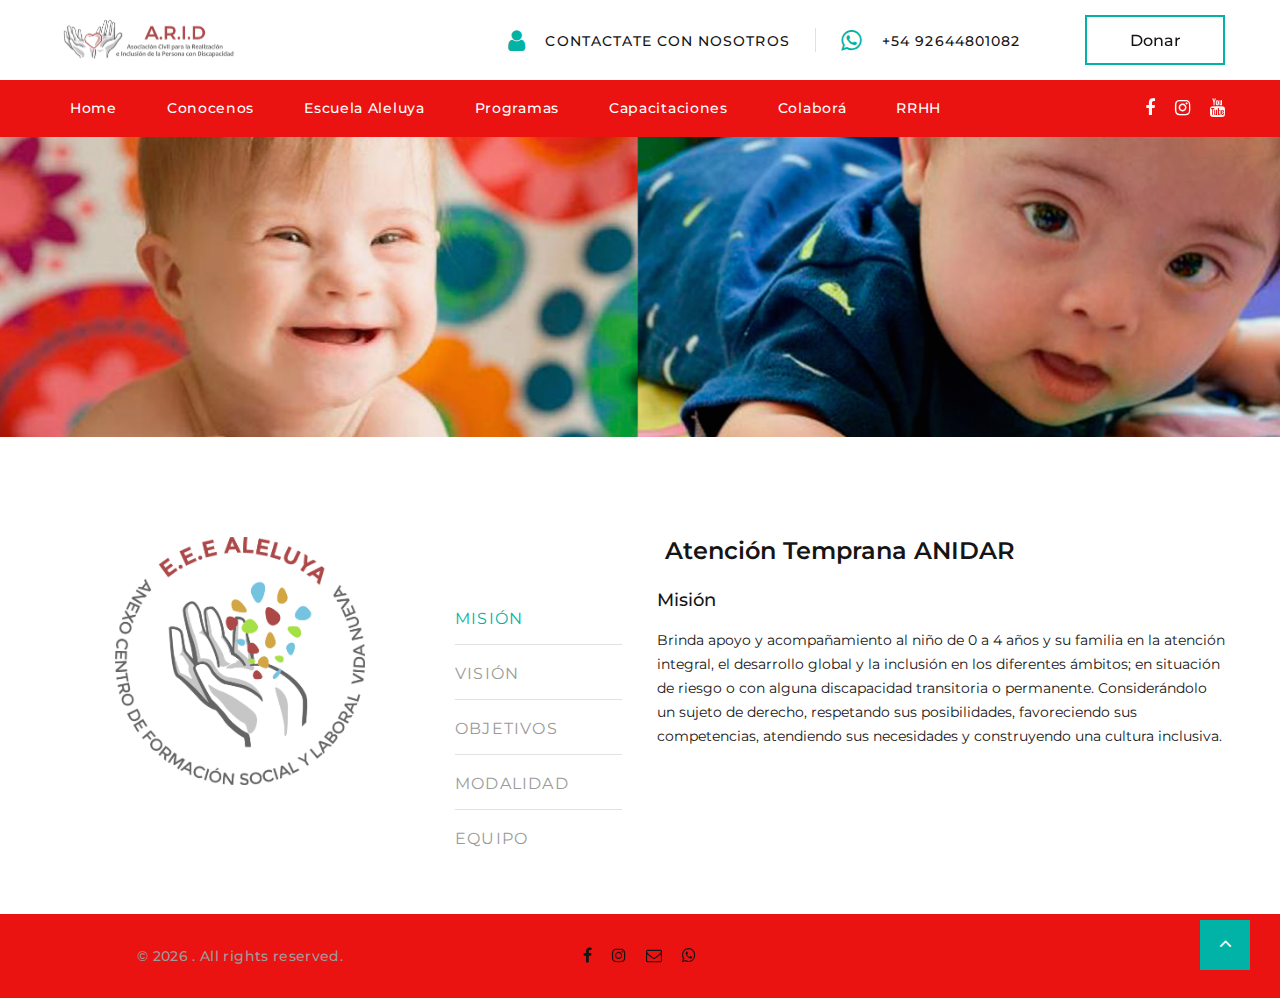
==== commit 5c4e7694: "actualizacion" ====
--- a/aleluya.html
+++ b/aleluya.html
@@ -2,158 +2,163 @@
 <html class="wide wow-animation" lang="es">
 
 <head>
-    <title>ARID</title>
-    <meta name="format-detection" content="telephone=no">
-    <meta name="viewport"
-        content="width=device-width, height=device-height, initial-scale=1.0, maximum-scale=1.0, user-scalable=0">
-    <meta http-equiv="X-UA-Compatible" content="IE=edge">
-    <meta charset="utf-8">
-    <script src="/cdn-cgi/apps/head/3ts2ksMwXvKRuG480KNifJ2_JNM.js"></script>
-    <link rel="icon" href="images/favicon.ico" type="image/x-icon">
-    <!-- Stylesheets-->
-    <link rel="stylesheet" type="text/css"
-        href="//fonts.googleapis.com/css?family=Montserrat:400,500,600,700%7CPoppins:400%7CTeko:300,400">
+  <title>ARID</title>
+  <meta name="format-detection" content="telephone=no">
+  <meta name="viewport"
+    content="width=device-width, height=device-height, initial-scale=1.0, maximum-scale=1.0, user-scalable=0">
+  <meta http-equiv="X-UA-Compatible" content="IE=edge">
+  <meta charset="utf-8">
+  <script src="/cdn-cgi/apps/head/3ts2ksMwXvKRuG480KNifJ2_JNM.js"></script>
+  <link rel="icon" href="images/favicon.ico" type="image/x-icon">
+
+  <div id="fb-root"></div>
+  <script async defer crossorigin="anonymous" src="https://connect.facebook.net/es_ES/sdk.js#xfbml=1&version=v9.0" nonce="B9XB0NMG"></script>
+
+  <!-- Stylesheets-->
+  <link rel="stylesheet" type="text/css"
+    href="//fonts.googleapis.com/css?family=Montserrat:400,500,600,700%7CPoppins:400%7CTeko:300,400">
     <link rel="stylesheet" href="css/bootstrap.css">
+ 
+  
+		 <!-- Carga del CSS de "VenoBox" -->
+		 <link rel="stylesheet" href="css/venobox.css">
+    <!-- Carga del CSS de "Jarallax" -->
+		<link rel="stylesheet" href="css/jarallax.css"> 
+
     <link rel="stylesheet" href="css/fonts.css">
-    <link rel="stylesheet" href="css/style.css">
+     <link rel="stylesheet" href="css/style.css">
 
 </head>
 
 <body>
 
-    <div class="page">
-        <!-- Page Header-->
-        <header class="section page-header">
-            <!-- RD Navbar-->
-            <div class="rd-navbar-wrap">
-                <nav class="rd-navbar rd-navbar-corporate" data-layout="rd-navbar-fixed"
-                    data-sm-layout="rd-navbar-fixed" data-md-layout="rd-navbar-fixed"
-                    data-md-device-layout="rd-navbar-fixed" data-lg-layout="rd-navbar-static"
-                    data-lg-device-layout="rd-navbar-fixed" data-xl-layout="rd-navbar-static"
-                    data-xl-device-layout="rd-navbar-static" data-xxl-layout="rd-navbar-static"
-                    data-xxl-device-layout="rd-navbar-static" data-lg-stick-up-offset="46px"
-                    data-xl-stick-up-offset="46px" data-xxl-stick-up-offset="106px" data-lg-stick-up="true"
-                    data-xl-stick-up="true" data-xxl-stick-up="true">
-                    <div class="rd-navbar-collapse-toggle rd-navbar-fixed-element-1"
-                        data-rd-navbar-toggle=".rd-navbar-collapse">
-                        <span></span></div>
-                    <div class="rd-navbar-aside-outer">
-                        <div class="rd-navbar-aside">
-                            <!-- RD Navbar Panel-->
-                            <div class="rd-navbar-panel">
-                                <!-- RD Navbar Toggle-->
-                                <button class="rd-navbar-toggle"
-                                    data-rd-navbar-toggle=".rd-navbar-nav-wrap"><span></span></button>
-                                <!-- RD Navbar Brand-->
-                                <div class="rd-navbar-brand"><a class="brand" href="index.html"><img src="images/"
-                                            alt="" width="188" height="19" /></a></div>
-                            </div>
-                            <div class="rd-navbar-aside-right rd-navbar-collapse">
-                                <ul class="rd-navbar-corporate-contacts">
-                                    <li>
-                                        <div class="unit unit-spacing-xs">
-                                            <div class="unit-left"><span class="icon fa fa-user"></span></div>
-                                            <div class="unit-body">
-                                                <p>Contactate <span></span>con nosotros<span></span></p>
-                                            </div>
-                                        </div>
-                                    </li>
-                                    <li>
-                                        <div class="unit unit-spacing-xs">
-                                            <div class="unit-left"><span class="icon fa fa-phone"></span></div>
-                                            <div class="unit-body"><a target="_blank" class="link-phone"
-                                                    href=" https://wa.me/5492644801082?text=Hola%20quisiera%20que%20me%20den%20mas%20información">+54
-                                                    92644801082</a></div>
-                                        </div>
-                                    </li>
-                                </ul><a class="button button-md button-default-outline-2 button-ujarak"
-                                    href="#">Donar</a>
-                            </div>
-                        </div>
-                    </div>
-                    <div class="rd-navbar-main-outer">
-                        <div class="rd-navbar-main">
-                            <div class="rd-navbar-nav-wrap">
-                                <ul class="list-inline list-inline-md rd-navbar-corporate-list-social">
-                                    <li><a target="_blank" class="icon fa fa-facebook"
-                                            href="https://www.facebook.com/ARIDasociacion"></a>
-                                    </li>
-                                    <li><a target="_blank" class="icon fa fa-instagram"
-                                            href="https://www.instagram.com/aridasociacion/?hl=es-la"></a></li>
-                                    <li><a target="_blank" class="icon fa fa-youtube"
-                                            href="https://www.instagram.com/aridasociacion/?hl=es-la"></a></li>
-                                </ul>
-                                <!-- RD Navbar Nav-->
-                                <ul class="rd-navbar-nav">
-                                    <li class="rd-nav-item active"><a class="rd-nav-link" href="index.html">Home</a>
-                                    </li>
-                                    <li class="rd-nav-item"><a class="rd-nav-link" href="nosotros.html">Conocenos</a>
-
-                                    </li>
-                                    <li class="rd-nav-item"><a class="rd-nav-link" href="#">Educacion</a>
-                                        <!-- RD Navbar Dropdown-->
-                                        <ul class="rd-menu rd-navbar-dropdown">
-                                            <li class="rd-dropdown-item"><a class="rd-dropdown-link"
-                                                    href="aleluya.html">Educacion Especial Aleluya</a>
-                                            </li>
-                                            <li class="rd-dropdown-item"><a class="rd-dropdown-link"
-                                                    href="centrodía.html">Centro de Día Vida Nueva</a>
-                                            </li>
-                                        </ul>
-                                    </li>
-
-                                    <li class="rd-nav-item"><a class="rd-nav-link" href="#">Programas</a>
-                                        <ul class="rd-menu rd-navbar-dropdown">
-                                            <li class="rd-dropdown-item"><a class="rd-dropdown-link"
-                                                    href="programaempleo.html">Programa de Empleo y Vida Adulta</a>
-                                            </li>
-                                            <li class="rd-dropdown-item"><a class="rd-dropdown-link"
-                                                    href="programaincluiva.html">Programa de apoyo a la educación
-                                                    inclusiva</a>
-                                            </li>
-                                        </ul>
-                                    </li>
-                                    <li class="rd-nav-item"><a class="rd-nav-link" href="material.html">Material de
-                                            Interés</a>
-                                    </li>
-                                    <li class="rd-nav-item"><a class="rd-nav-link" href="colabora.html">Colaborá</a>
-                                        <ul class="rd-menu rd-navbar-dropdown">
-                                            <li class="rd-dropdown-item"><a class="rd-dropdown-link"
-                                                    href="serpadrino.html">Ser Padrino</a>
-                                            </li>
-
-                                        </ul>
-                                    </li>
-                                    <li class="rd-nav-item"><a class="rd-nav-link" href="trabaja.html">Trabaja con
-                                            Nosotros</a>
-                                    </li>
-
-                                </ul>
-                            </div>
-                        </div>
-                    </div>
-                </nav>
-            </div>
-        </header>
+  <div class="page">
+    <!-- Page Header-->
+    <header class="section page-header">
+      <!-- RD Navbar-->
+      <div class="rd-navbar-wrap">
+        <nav class="rd-navbar rd-navbar-corporate" data-layout="rd-navbar-fixed" data-sm-layout="rd-navbar-fixed"
+          data-md-layout="rd-navbar-fixed" data-md-device-layout="rd-navbar-fixed" data-lg-layout="rd-navbar-static"
+          data-lg-device-layout="rd-navbar-fixed" data-xl-layout="rd-navbar-static"
+          data-xl-device-layout="rd-navbar-static" data-xxl-layout="rd-navbar-static"
+          data-xxl-device-layout="rd-navbar-static" data-lg-stick-up-offset="46px" data-xl-stick-up-offset="46px"
+          data-xxl-stick-up-offset="106px" data-lg-stick-up="true" data-xl-stick-up="true" data-xxl-stick-up="true">
+          <div class="rd-navbar-collapse-toggle rd-navbar-fixed-element-1" data-rd-navbar-toggle=".rd-navbar-collapse">
+            <span></span></div>
+          <div class="rd-navbar-aside-outer">
+            <div class="rd-navbar-aside">
+              <!-- RD Navbar Panel-->
+              <div class="rd-navbar-panel">
+                <!-- RD Navbar Toggle-->
+                <button class="rd-navbar-toggle" data-rd-navbar-toggle=".rd-navbar-nav-wrap"><span></span></button>
+                <!-- RD Navbar Brand-->
+                <div class="rd-navbar-brand"><a class="brand" href="index.html"><img src="images/logo-horizontal.png" alt="" width="188"
+                      height="19" /></a></div>
+              </div>
+              <div class="rd-navbar-aside-right rd-navbar-collapse">
+                <ul class="rd-navbar-corporate-contacts">
+                  <li>
+                    <div class="unit unit-spacing-xs">
+                      <div class="unit-left"><span class="icon fa fa-user"></span></div>
+                      <div class="unit-body">
+                        <p>Contactate <span></span>con nosotros<span></span></p>
+                      </div>
+                    </div>
+                  </li>
+                  <li>
+                    <div class="unit unit-spacing-xs">
+                      <div class="unit-left"><span class="icon fa fa-whatsapp"></span></div>
+                      <div class="unit-body"><a target="_blank" class="link-phone" href="#">+54
+                          92644801082</a></div>
+                    </div>
+                  </li>
+                </ul><a class="button button-md button-default-outline-2 button-ujarak" href="donar.html">Donar</a>
+              </div>
+            </div>
+          </div>
+          <div class="rd-navbar-main-outer">
+            <div class="rd-navbar-main">
+              <div class="rd-navbar-nav-wrap">
+                <ul class="list-inline list-inline-md rd-navbar-corporate-list-social">
+                  <li><a target="_blank" class="icon fa fa-facebook" href="https://www.facebook.com/ARIDasociacion"></a>
+                  </li>
+                  <li><a target="_blank" class="icon fa fa-instagram"
+                      href="https://www.instagram.com/aridasociacion/?hl=es-la"></a></li>
+                  <li><a target="_blank" class="icon fa fa-youtube"
+                      href="https://www.instagram.com/aridasociacion/?hl=es-la"></a></li>
+                </ul>
+                <!-- RD Navbar Nav-->
+                <ul class="rd-navbar-nav">
+                  <li class="rd-nav-item"><a class="rd-nav-link" href="index.html">Home</a>
+                  </li>
+                  <li class="rd-nav-item"><a class="rd-nav-link" href="nosotros.html">Conocenos</a>
+                    <ul class="rd-menu rd-navbar-dropdown">
+                      <li class="rd-dropdown-item"><a class="rd-dropdown-link" href="#">Material de Interés</a>
+                      </li>
+                    </ul>
+                  </li>
+                  <li class="rd-nav-item"><a class="rd-nav-link" href="#">Escuela Aleluya</a>
+                    <!-- RD Navbar Dropdown-->
+                    <ul class="rd-menu rd-navbar-dropdown">
+                      <li class="rd-dropdown-item"><a class="rd-dropdown-link" href="aleluya.html">Escuela de Educación
+                          Especial Aleluya</a>
+                      </li>
+                      <li class="rd-dropdown-item"><a class="rd-dropdown-link" href="centrodia.html">Anexo Centro de
+                          formación social y laboral VIDA NUEVA (Centro de Dia)</a>
+                      </li>
+                    </ul>
+                  </li>
+
+                  <li class="rd-nav-item"><a class="rd-nav-link" href="#">Programas</a>
+                    <ul class="rd-menu rd-navbar-dropdown">
+
+                      <li class="rd-dropdown-item"><a class="rd-dropdown-link" href="programaempleo.html">Programa de
+                          Inclusión Laboral y Vida Adulta</a>
+                      </li>
+                      <li class="rd-dropdown-item"><a class="rd-dropdown-link" href="programaincluiva.html">Programa de
+                          apoyo a la Educación Inclusiva</a>
+                      </li>
+                    </ul>
+                  </li>
+                  <li class="rd-nav-item"><a class="rd-nav-link" href="#">Capacitaciones</a>
+                  </li>
+                  <li class="rd-nav-item"><a class="rd-nav-link" href="#">Colaborá</a>
+                    <ul class="rd-menu rd-navbar-dropdown">
+                      <li class="rd-dropdown-item"><a class="rd-dropdown-link" href="donar.html">Donar</a>
+                      </li>
+                      <li class="rd-dropdown-item"><a class="rd-dropdown-link" href="serpadrino.html">Ser Padrino</a>
+                      </li>
+                    </ul>
+                  </li>
+                  <li class="rd-nav-item"><a class="rd-nav-link" href="trabaja.html">RRHH</a>
+                  </li>
+
+                </ul>
+              </div>
+            </div>
+          </div>
+        </nav>
+      </div>
+    </header>
         <!-- Breadcrumbs -->
         <section class="breadcrumbs-custom-inset">
             <div class="breadcrumbs-custom context-dark bg-overlay-46">
                 <div class="container">
-                    <h2 class="breadcrumbs-custom-title">Escuela de educación especial Aleluya </h2>
+                    <h2 class="breadcrumbs-custom-title"> </h2>
 
                 </div>
-                <div class="box-position" style="background-image: url(images/voluntario.png);"></div>
+                <div class="box-position" style="background-image: url(images/atencion-temprana-anidar.png);"></div>
             </div>
         </section>
 
         <section class="section section-sm section-first bg-default text-md-left">
             <div class="container">
                 <!--cont-->
-                <div class="row row-50  justify-content-center justify-content-xl-between">
-                    <div class="col-lg-4 text-center wow fadeInUp d-flex align-items-center"><img src="images/LOGO3.png"
-                            alt="" width="556" height="382" />
-                    </div>
-                    <div class="col-lg-8  wow fadeInRight" data-wow-delay=".1s">
+                <div class="row row-50 justify-content-center justify-content-xl-between">
+                    <div class="text-center col-lg-4 wow fadeInUp "><img src="images/LOGO3.png"
+                            alt="" width="250" height="250" />
+                    </div>
+                    <div class="col-lg-8 wow fadeInRight" data-wow-delay=".1s">
 
                         <div class="box-width-lg-570 ">
                             <h4 class="text-center">Atención Temprana ANIDAR</h4>
@@ -233,50 +238,7 @@
                                 </div>
                             </div>
                         </div>
-                        <div class="box-width-lg-570 mt-5 pt-3">
-                            <h4 class="text-center">Apoyo a la Educación Inclusiva </h4>
-                            <!-- Bootstrap tabs-->
-                            <div class="tabs-custom tabs-vertical tabs-line" id="tabs-1">
-                                <!-- Nav tabs-->
-                                <ul class="nav nav-tabs">
-                                    <li class="nav-item" role="presentation"><a class="nav-link active" href="#tabs-2-1"
-                                            data-toggle="tab">Escuelas Comunes</a></li>
-                                    <li class="nav-item" role="presentation"><a class="nav-link" href="#tabs-2-2"
-                                            data-toggle="tab">Misión</a></li>
-                                    <li class="nav-item" role="presentation"><a class="nav-link" href="#tabs-2-3"
-                                            data-toggle="tab">Ejes</a></li>
-                                </ul>
-                                <!-- Tab panes-->
-                                <div class="tab-content">
-                                    <div class="tab-pane fade show active  " id="tabs-2-1">
-                                        <h6 > • Nivel Inicial</h6>
-                                        <h6 > • Nivel Primario</h6>
-                                        <h6 > • Nivel secundario</h6>
-                                    </div>
-                                    <div class="tab-pane fade" id="tabs-2-2">
-                                        <h6>Misión</h6>
-                                        <p>Somos una Escuela de Educación Especial con modalidad de Apoyo a la
-                                            Inclusión, que promueve y efectiviza los derechos de las personas con
-                                            discapacidad en los distintos niveles educativos, acompañando las
-                                            transformaciones de las instituciones educativas hacia culturas, políticas y
-                                            prácticas inclusivas.</p>
-                                    </div>
-                                    <div class="tab-pane fade" id="tabs-2-3">
-                                        <h6>EJES DE TRABAJO</h6>
-                                        <p> • Trabajo en red. </p>
-                                        <p> • Formación intrainstitucional continua.   </p>
-                                        <p> • Formación interinstitucional.   </p>
-                                        <p> • Acompañamiento a la familia a lo largo de toda la trayectoria educativa.   </p>
-                                        <p> • Corresponsabilidad entre la Escuela Común y Especial. </p>
-                                        
-                                        <p>Los equipos de apoyo están constituidos por Docentes de apoyo, Profesores de
-                                            Apoyo, Acompañantes Terapéuticos, Psicopedagogos, Psicólogos,
-                                            Fonoaudiólogos, Psicomotricistas, Abogados, Cientistas de la Educación y
-                                            Trabajadores Sociales..</p>
-                                    </div>
-                                </div>
-                            </div>
-                        </div>
+                        
 
                     </div>
                     <!--caja-->
--- a/css/venobox.css
+++ b/css/venobox.css
@@ -0,0 +1,230 @@
+/* ------ venobox.css --------*/
+.vbox-overlay *, .vbox-overlay *:before, .vbox-overlay *:after{
+    -webkit-backface-visibility: hidden;
+    -webkit-box-sizing:border-box;
+    -moz-box-sizing:border-box;
+    box-sizing:border-box;
+}
+.vbox-overlay * { 
+    -webkit-backface-visibility: visible;
+    backface-visibility: visible;
+}
+.vbox-overlay{
+    display: -webkit-flex;
+    display: flex;
+    -webkit-flex-direction: column;
+    flex-direction: column;
+    -webkit-justify-content: center;
+    justify-content: center;
+    -webkit-align-items: center;
+    align-items: center;
+    position: fixed;
+    left: 0;
+    top: 0;
+    bottom: 0;
+    right: 0;
+    z-index: 1040;
+    -webkit-transform:translateZ(1000px);
+    transform: translateZ(1000px);
+    transform-style: preserve-3d;
+}
+
+/* ----- navigation ----- */
+.vbox-title{
+    width: 100%;
+    height: 40px;
+    float: left;
+    text-align: center;
+    line-height: 28px;
+    font-size: 12px;
+    padding: 6px 40px;
+    overflow: hidden;
+    position: fixed;
+    display: none;
+    left: 0;
+    z-index: 1050;
+}
+.vbox-close{
+    cursor: pointer;
+    position: fixed;
+    top: -1px;
+    right: 0;
+    width: 50px;
+    height: 40px;
+    padding: 6px;
+    display: block;
+    background-position:10px center;
+    overflow: hidden;
+    font-size: 24px;
+    line-height: 1;
+    text-align: center;
+    z-index: 1050;
+}
+.vbox-num{
+    cursor: pointer;
+    position: fixed;
+    left: 0;
+    height: 40px;
+    display: block;
+    overflow: hidden;
+    line-height: 28px;
+    font-size: 12px;
+    padding: 6px 10px;
+    display: none;
+    z-index: 1050;
+}
+/* ----- navigation ARROWS ----- */
+.vbox-next, .vbox-prev{
+    position: fixed;
+    top: 50%;
+    margin-top: -15px;
+    overflow: hidden;
+    cursor: pointer;
+    display: block;
+    width: 45px;
+    height: 45px;
+    z-index: 1050;
+}
+.vbox-next span, .vbox-prev span{
+    position: relative;
+    width: 20px;
+    height: 20px;
+    border: 2px solid transparent;
+    border-top-color: #B6B6B6;
+    border-right-color: #B6B6B6;
+    text-indent: -100px;
+    position: absolute;
+    top: 8px;
+    display: block;
+}
+.vbox-prev{
+    left: 15px;
+}
+.vbox-next{
+    right: 15px;
+}
+.vbox-prev span{
+    left: 10px;
+    -ms-transform: rotate(-135deg);
+    -webkit-transform: rotate(-135deg);
+    transform: rotate(-135deg);
+}
+.vbox-next span{
+    -ms-transform: rotate(45deg);
+    -webkit-transform: rotate(45deg);
+    transform: rotate(45deg);
+    right: 10px;
+}
+/* ------- inline window ------ */
+.vbox-inline{
+    width: 420px;
+    height: 315px;
+    height: 70vh;
+    padding: 10px;
+    background: #fff;
+    margin: 0 auto;
+    overflow: auto;
+    text-align: left;
+}
+/* ------- Video & iFrames window ------ */
+.venoframe{
+    max-width: 100%;
+    width: 100%;
+    border: none;
+    width: 100%;
+    height: 260px;
+    height: 70vh;
+}
+.venoframe.vbvid{
+    height: 260px;
+}
+@media (min-width: 768px) {
+    .venoframe, .vbox-inline{
+        width: 90%;
+        height: 360px;
+        height: 70vh;
+    }
+    .venoframe.vbvid{
+        width: 640px;
+        height: 360px;
+    }
+}
+@media (min-width: 992px) {
+    .venoframe, .vbox-inline{
+        max-width: 1200px;
+        width: 80%;
+        height: 540px;
+        height: 70vh;
+    }
+    .venoframe.vbvid{
+        width: 960px;
+        height: 540px;
+    }
+}
+/* 
+Please do NOT edit this part! 
+or at least read this note: http://i.imgur.com/7C0ws9e.gif
+*/
+.vbox-open{
+    overflow: hidden;
+}
+.vbox-container{
+    position: absolute;
+    left: 0;
+    right: 0;
+    top: 0;
+    bottom: 0;
+    overflow-x: hidden;
+    overflow-y: scroll;
+    overflow-scrolling: touch;
+    -webkit-overflow-scrolling: touch;
+    z-index: 20;
+    max-height: 100%;
+
+}
+
+.vbox-content{
+    text-align: center;
+    float: left;
+    width: 100%;
+    position: relative;
+    overflow: hidden;
+    padding: 20px 10px;
+}
+.vbox-container img{
+    max-width: 100%;
+    height: auto;
+}
+.figlio{
+    box-shadow: 0 0 12px rgba(0,0,0,0.19), 0 6px 6px rgba(0,0,0,0.23);
+    max-width: 100%;
+    text-align: initial;
+}
+img.figlio{
+    -webkit-user-select: none;
+-khtml-user-select: none;
+-moz-user-select: none;
+-o-user-select: none;
+user-select: none;
+}
+.vbox-content.swipe-left{
+    margin-left: -200px !important;
+}
+.vbox-content.swipe-right{
+    margin-left: 200px !important;
+}
+.animated{
+    webkit-transition: margin 300ms ease-out;
+    transition: margin 300ms ease-out;
+}
+.animate-in{
+    opacity: 1;
+}
+.animate-out{
+    opacity: 0;
+}
+/* ---------- preloader ----------
+ * SPINKIT 
+ * http://tobiasahlin.com/spinkit/
+-------------------------------- */
+.sk-double-bounce,.sk-rotating-plane{width:40px;height:40px;margin:40px auto}.sk-rotating-plane{background-color:#333;-webkit-animation:sk-rotatePlane 1.2s infinite ease-in-out;animation:sk-rotatePlane 1.2s infinite ease-in-out}@-webkit-keyframes sk-rotatePlane{0%{-webkit-transform:perspective(120px) rotateX(0) rotateY(0);transform:perspective(120px) rotateX(0) rotateY(0)}50%{-webkit-transform:perspective(120px) rotateX(-180.1deg) rotateY(0);transform:perspective(120px) rotateX(-180.1deg) rotateY(0)}100%{-webkit-transform:perspective(120px) rotateX(-180deg) rotateY(-179.9deg);transform:perspective(120px) rotateX(-180deg) rotateY(-179.9deg)}}@keyframes sk-rotatePlane{0%{-webkit-transform:perspective(120px) rotateX(0) rotateY(0);transform:perspective(120px) rotateX(0) rotateY(0)}50%{-webkit-transform:perspective(120px) rotateX(-180.1deg) rotateY(0);transform:perspective(120px) rotateX(-180.1deg) rotateY(0)}100%{-webkit-transform:perspective(120px) rotateX(-180deg) rotateY(-179.9deg);transform:perspective(120px) rotateX(-180deg) rotateY(-179.9deg)}}.sk-double-bounce{position:relative}.sk-double-bounce .sk-child{width:100%;height:100%;border-radius:50%;background-color:#333;opacity:.6;position:absolute;top:0;left:0;-webkit-animation:sk-doubleBounce 2s infinite ease-in-out;animation:sk-doubleBounce 2s infinite ease-in-out}.sk-chasing-dots .sk-child,.sk-spinner-pulse,.sk-three-bounce .sk-child{background-color:#333;border-radius:100%}.sk-double-bounce .sk-double-bounce2{-webkit-animation-delay:-1s;animation-delay:-1s}@-webkit-keyframes sk-doubleBounce{0%,100%{-webkit-transform:scale(0);transform:scale(0)}50%{-webkit-transform:scale(1);transform:scale(1)}}@keyframes sk-doubleBounce{0%,100%{-webkit-transform:scale(0);transform:scale(0)}50%{-webkit-transform:scale(1);transform:scale(1)}}.sk-wave{margin:40px auto;width:50px;height:40px;text-align:center;font-size:10px}.sk-wave .sk-rect{background-color:#333;height:100%;width:6px;display:inline-block;-webkit-animation:sk-waveStretchDelay 1.2s infinite ease-in-out;animation:sk-waveStretchDelay 1.2s infinite ease-in-out}.sk-wave .sk-rect1{-webkit-animation-delay:-1.2s;animation-delay:-1.2s}.sk-wave .sk-rect2{-webkit-animation-delay:-1.1s;animation-delay:-1.1s}.sk-wave .sk-rect3{-webkit-animation-delay:-1s;animation-delay:-1s}.sk-wave .sk-rect4{-webkit-animation-delay:-.9s;animation-delay:-.9s}.sk-wave .sk-rect5{-webkit-animation-delay:-.8s;animation-delay:-.8s}@-webkit-keyframes sk-waveStretchDelay{0%,100%,40%{-webkit-transform:scaleY(.4);transform:scaleY(.4)}20%{-webkit-transform:scaleY(1);transform:scaleY(1)}}@keyframes sk-waveStretchDelay{0%,100%,40%{-webkit-transform:scaleY(.4);transform:scaleY(.4)}20%{-webkit-transform:scaleY(1);transform:scaleY(1)}}.sk-wandering-cubes{margin:40px auto;width:40px;height:40px;position:relative}.sk-wandering-cubes .sk-cube{background-color:#333;width:10px;height:10px;position:absolute;top:0;left:0;-webkit-animation:sk-wanderingCube 1.8s ease-in-out -1.8s infinite both;animation:sk-wanderingCube 1.8s ease-in-out -1.8s infinite both}.sk-chasing-dots,.sk-spinner-pulse{width:40px;height:40px;margin:40px auto}.sk-wandering-cubes .sk-cube2{-webkit-animation-delay:-.9s;animation-delay:-.9s}@-webkit-keyframes sk-wanderingCube{0%{-webkit-transform:rotate(0);transform:rotate(0)}25%{-webkit-transform:translateX(30px) rotate(-90deg) scale(.5);transform:translateX(30px) rotate(-90deg) scale(.5)}50%{-webkit-transform:translateX(30px) translateY(30px) rotate(-179deg);transform:translateX(30px) translateY(30px) rotate(-179deg)}50.1%{-webkit-transform:translateX(30px) translateY(30px) rotate(-180deg);transform:translateX(30px) translateY(30px) rotate(-180deg)}75%{-webkit-transform:translateX(0) translateY(30px) rotate(-270deg) scale(.5);transform:translateX(0) translateY(30px) rotate(-270deg) scale(.5)}100%{-webkit-transform:rotate(-360deg);transform:rotate(-360deg)}}@keyframes sk-wanderingCube{0%{-webkit-transform:rotate(0);transform:rotate(0)}25%{-webkit-transform:translateX(30px) rotate(-90deg) scale(.5);transform:translateX(30px) rotate(-90deg) scale(.5)}50%{-webkit-transform:translateX(30px) translateY(30px) rotate(-179deg);transform:translateX(30px) translateY(30px) rotate(-179deg)}50.1%{-webkit-transform:translateX(30px) translateY(30px) rotate(-180deg);transform:translateX(30px) translateY(30px) rotate(-180deg)}75%{-webkit-transform:translateX(0) translateY(30px) rotate(-270deg) scale(.5);transform:translateX(0) translateY(30px) rotate(-270deg) scale(.5)}100%{-webkit-transform:rotate(-360deg);transform:rotate(-360deg)}}.sk-spinner-pulse{-webkit-animation:sk-pulseScaleOut 1s infinite ease-in-out;animation:sk-pulseScaleOut 1s infinite ease-in-out}@-webkit-keyframes sk-pulseScaleOut{0%{-webkit-transform:scale(0);transform:scale(0)}100%{-webkit-transform:scale(1);transform:scale(1);opacity:0}}@keyframes sk-pulseScaleOut{0%{-webkit-transform:scale(0);transform:scale(0)}100%{-webkit-transform:scale(1);transform:scale(1);opacity:0}}.sk-chasing-dots{position:relative;text-align:center;-webkit-animation:sk-chasingDotsRotate 2s infinite linear;animation:sk-chasingDotsRotate 2s infinite linear}.sk-chasing-dots .sk-child{width:60%;height:60%;display:inline-block;position:absolute;top:0;-webkit-animation:sk-chasingDotsBounce 2s infinite ease-in-out;animation:sk-chasingDotsBounce 2s infinite ease-in-out}.sk-chasing-dots .sk-dot2{top:auto;bottom:0;-webkit-animation-delay:-1s;animation-delay:-1s}@-webkit-keyframes sk-chasingDotsRotate{100%{-webkit-transform:rotate(360deg);transform:rotate(360deg)}}@keyframes sk-chasingDotsRotate{100%{-webkit-transform:rotate(360deg);transform:rotate(360deg)}}@-webkit-keyframes sk-chasingDotsBounce{0%,100%{-webkit-transform:scale(0);transform:scale(0)}50%{-webkit-transform:scale(1);transform:scale(1)}}@keyframes sk-chasingDotsBounce{0%,100%{-webkit-transform:scale(0);transform:scale(0)}50%{-webkit-transform:scale(1);transform:scale(1)}}.sk-three-bounce{margin:40px auto;width:80px;text-align:center}.sk-three-bounce .sk-child{width:20px;height:20px;display:inline-block;-webkit-animation:sk-three-bounce 1.4s ease-in-out 0s infinite both;animation:sk-three-bounce 1.4s ease-in-out 0s infinite both}.sk-circle .sk-child:before,.sk-fading-circle .sk-circle:before{display:block;border-radius:100%;content:'';background-color:#333}.sk-three-bounce .sk-bounce1{-webkit-animation-delay:-.32s;animation-delay:-.32s}.sk-three-bounce .sk-bounce2{-webkit-animation-delay:-.16s;animation-delay:-.16s}@-webkit-keyframes sk-three-bounce{0%,100%,80%{-webkit-transform:scale(0);transform:scale(0)}40%{-webkit-transform:scale(1);transform:scale(1)}}@keyframes sk-three-bounce{0%,100%,80%{-webkit-transform:scale(0);transform:scale(0)}40%{-webkit-transform:scale(1);transform:scale(1)}}.sk-circle{margin:40px auto;width:40px;height:40px;position:relative}.sk-circle .sk-child{width:100%;height:100%;position:absolute;left:0;top:0}.sk-circle .sk-child:before{margin:0 auto;width:15%;height:15%;-webkit-animation:sk-circleBounceDelay 1.2s infinite ease-in-out both;animation:sk-circleBounceDelay 1.2s infinite ease-in-out both}.sk-circle .sk-circle2{-webkit-transform:rotate(30deg);-ms-transform:rotate(30deg);transform:rotate(30deg)}.sk-circle .sk-circle3{-webkit-transform:rotate(60deg);-ms-transform:rotate(60deg);transform:rotate(60deg)}.sk-circle .sk-circle4{-webkit-transform:rotate(90deg);-ms-transform:rotate(90deg);transform:rotate(90deg)}.sk-circle .sk-circle5{-webkit-transform:rotate(120deg);-ms-transform:rotate(120deg);transform:rotate(120deg)}.sk-circle .sk-circle6{-webkit-transform:rotate(150deg);-ms-transform:rotate(150deg);transform:rotate(150deg)}.sk-circle .sk-circle7{-webkit-transform:rotate(180deg);-ms-transform:rotate(180deg);transform:rotate(180deg)}.sk-circle .sk-circle8{-webkit-transform:rotate(210deg);-ms-transform:rotate(210deg);transform:rotate(210deg)}.sk-circle .sk-circle9{-webkit-transform:rotate(240deg);-ms-transform:rotate(240deg);transform:rotate(240deg)}.sk-circle .sk-circle10{-webkit-transform:rotate(270deg);-ms-transform:rotate(270deg);transform:rotate(270deg)}.sk-circle .sk-circle11{-webkit-transform:rotate(300deg);-ms-transform:rotate(300deg);transform:rotate(300deg)}.sk-circle .sk-circle12{-webkit-transform:rotate(330deg);-ms-transform:rotate(330deg);transform:rotate(330deg)}.sk-circle .sk-circle2:before{-webkit-animation-delay:-1.1s;animation-delay:-1.1s}.sk-circle .sk-circle3:before{-webkit-animation-delay:-1s;animation-delay:-1s}.sk-circle .sk-circle4:before{-webkit-animation-delay:-.9s;animation-delay:-.9s}.sk-circle .sk-circle5:before{-webkit-animation-delay:-.8s;animation-delay:-.8s}.sk-circle .sk-circle6:before{-webkit-animation-delay:-.7s;animation-delay:-.7s}.sk-circle .sk-circle7:before{-webkit-animation-delay:-.6s;animation-delay:-.6s}.sk-circle .sk-circle8:before{-webkit-animation-delay:-.5s;animation-delay:-.5s}.sk-circle .sk-circle9:before{-webkit-animation-delay:-.4s;animation-delay:-.4s}.sk-circle .sk-circle10:before{-webkit-animation-delay:-.3s;animation-delay:-.3s}.sk-circle .sk-circle11:before{-webkit-animation-delay:-.2s;animation-delay:-.2s}.sk-circle .sk-circle12:before{-webkit-animation-delay:-.1s;animation-delay:-.1s}@-webkit-keyframes sk-circleBounceDelay{0%,100%,80%{-webkit-transform:scale(0);transform:scale(0)}40%{-webkit-transform:scale(1);transform:scale(1)}}@keyframes sk-circleBounceDelay{0%,100%,80%{-webkit-transform:scale(0);transform:scale(0)}40%{-webkit-transform:scale(1);transform:scale(1)}}.sk-cube-grid{width:40px;height:40px;margin:40px auto}.sk-cube-grid .sk-cube{width:33.33%;height:33.33%;background-color:#333;float:left;-webkit-animation:sk-cubeGridScaleDelay 1.3s infinite ease-in-out;animation:sk-cubeGridScaleDelay 1.3s infinite ease-in-out}.sk-cube-grid .sk-cube1{-webkit-animation-delay:.2s;animation-delay:.2s}.sk-cube-grid .sk-cube2{-webkit-animation-delay:.3s;animation-delay:.3s}.sk-cube-grid .sk-cube3{-webkit-animation-delay:.4s;animation-delay:.4s}.sk-cube-grid .sk-cube4{-webkit-animation-delay:.1s;animation-delay:.1s}.sk-cube-grid .sk-cube5{-webkit-animation-delay:.2s;animation-delay:.2s}.sk-cube-grid .sk-cube6{-webkit-animation-delay:.3s;animation-delay:.3s}.sk-cube-grid .sk-cube7{-webkit-animation-delay:0ms;animation-delay:0ms}.sk-cube-grid .sk-cube8{-webkit-animation-delay:.1s;animation-delay:.1s}.sk-cube-grid .sk-cube9{-webkit-animation-delay:.2s;animation-delay:.2s}@-webkit-keyframes sk-cubeGridScaleDelay{0%,100%,70%{-webkit-transform:scale3D(1,1,1);transform:scale3D(1,1,1)}35%{-webkit-transform:scale3D(0,0,1);transform:scale3D(0,0,1)}}@keyframes sk-cubeGridScaleDelay{0%,100%,70%{-webkit-transform:scale3D(1,1,1);transform:scale3D(1,1,1)}35%{-webkit-transform:scale3D(0,0,1);transform:scale3D(0,0,1)}}.sk-fading-circle{margin:40px auto;width:40px;height:40px;position:relative}.sk-fading-circle .sk-circle{width:100%;height:100%;position:absolute;left:0;top:0}.sk-fading-circle .sk-circle:before{margin:0 auto;width:15%;height:15%;-webkit-animation:sk-circleFadeDelay 1.2s infinite ease-in-out both;animation:sk-circleFadeDelay 1.2s infinite ease-in-out both}.sk-fading-circle .sk-circle2{-webkit-transform:rotate(30deg);-ms-transform:rotate(30deg);transform:rotate(30deg)}.sk-fading-circle .sk-circle3{-webkit-transform:rotate(60deg);-ms-transform:rotate(60deg);transform:rotate(60deg)}.sk-fading-circle .sk-circle4{-webkit-transform:rotate(90deg);-ms-transform:rotate(90deg);transform:rotate(90deg)}.sk-fading-circle .sk-circle5{-webkit-transform:rotate(120deg);-ms-transform:rotate(120deg);transform:rotate(120deg)}.sk-fading-circle .sk-circle6{-webkit-transform:rotate(150deg);-ms-transform:rotate(150deg);transform:rotate(150deg)}.sk-fading-circle .sk-circle7{-webkit-transform:rotate(180deg);-ms-transform:rotate(180deg);transform:rotate(180deg)}.sk-fading-circle .sk-circle8{-webkit-transform:rotate(210deg);-ms-transform:rotate(210deg);transform:rotate(210deg)}.sk-fading-circle .sk-circle9{-webkit-transform:rotate(240deg);-ms-transform:rotate(240deg);transform:rotate(240deg)}.sk-fading-circle .sk-circle10{-webkit-transform:rotate(270deg);-ms-transform:rotate(270deg);transform:rotate(270deg)}.sk-fading-circle .sk-circle11{-webkit-transform:rotate(300deg);-ms-transform:rotate(300deg);transform:rotate(300deg)}.sk-fading-circle .sk-circle12{-webkit-transform:rotate(330deg);-ms-transform:rotate(330deg);transform:rotate(330deg)}.sk-fading-circle .sk-circle2:before{-webkit-animation-delay:-1.1s;animation-delay:-1.1s}.sk-fading-circle .sk-circle3:before{-webkit-animation-delay:-1s;animation-delay:-1s}.sk-fading-circle .sk-circle4:before{-webkit-animation-delay:-.9s;animation-delay:-.9s}.sk-fading-circle .sk-circle5:before{-webkit-animation-delay:-.8s;animation-delay:-.8s}.sk-fading-circle .sk-circle6:before{-webkit-animation-delay:-.7s;animation-delay:-.7s}.sk-fading-circle .sk-circle7:before{-webkit-animation-delay:-.6s;animation-delay:-.6s}.sk-fading-circle .sk-circle8:before{-webkit-animation-delay:-.5s;animation-delay:-.5s}.sk-fading-circle .sk-circle9:before{-webkit-animation-delay:-.4s;animation-delay:-.4s}.sk-fading-circle .sk-circle10:before{-webkit-animation-delay:-.3s;animation-delay:-.3s}.sk-fading-circle .sk-circle11:before{-webkit-animation-delay:-.2s;animation-delay:-.2s}.sk-fading-circle .sk-circle12:before{-webkit-animation-delay:-.1s;animation-delay:-.1s}@-webkit-keyframes sk-circleFadeDelay{0%,100%,39%{opacity:0}40%{opacity:1}}@keyframes sk-circleFadeDelay{0%,100%,39%{opacity:0}40%{opacity:1}}.sk-folding-cube{margin:40px auto;width:40px;height:40px;position:relative;-webkit-transform:rotateZ(45deg);transform:rotateZ(45deg)}.sk-folding-cube .sk-cube{float:left;width:50%;height:50%;position:relative;-webkit-transform:scale(1.1);-ms-transform:scale(1.1);transform:scale(1.1)}.sk-folding-cube .sk-cube:before{content:'';position:absolute;top:0;left:0;width:100%;height:100%;background-color:#333;-webkit-animation:sk-foldCubeAngle 2.4s infinite linear both;animation:sk-foldCubeAngle 2.4s infinite linear both;-webkit-transform-origin:100% 100%;-ms-transform-origin:100% 100%;transform-origin:100% 100%}.sk-folding-cube .sk-cube2{-webkit-transform:scale(1.1) rotateZ(90deg);transform:scale(1.1) rotateZ(90deg)}.sk-folding-cube .sk-cube3{-webkit-transform:scale(1.1) rotateZ(180deg);transform:scale(1.1) rotateZ(180deg)}.sk-folding-cube .sk-cube4{-webkit-transform:scale(1.1) rotateZ(270deg);transform:scale(1.1) rotateZ(270deg)}.sk-folding-cube .sk-cube2:before{-webkit-animation-delay:.3s;animation-delay:.3s}.sk-folding-cube .sk-cube3:before{-webkit-animation-delay:.6s;animation-delay:.6s}.sk-folding-cube .sk-cube4:before{-webkit-animation-delay:.9s;animation-delay:.9s}@-webkit-keyframes sk-foldCubeAngle{0%,10%{-webkit-transform:perspective(140px) rotateX(-180deg);transform:perspective(140px) rotateX(-180deg);opacity:0}25%,75%{-webkit-transform:perspective(140px) rotateX(0);transform:perspective(140px) rotateX(0);opacity:1}100%,90%{-webkit-transform:perspective(140px) rotateY(180deg);transform:perspective(140px) rotateY(180deg);opacity:0}}@keyframes sk-foldCubeAngle{0%,10%{-webkit-transform:perspective(140px) rotateX(-180deg);transform:perspective(140px) rotateX(-180deg);opacity:0}25%,75%{-webkit-transform:perspective(140px) rotateX(0);transform:perspective(140px) rotateX(0);opacity:1}100%,90%{-webkit-transform:perspective(140px) rotateY(180deg);transform:perspective(140px) rotateY(180deg);opacity:0}}
--- a/css/jarallax.css
+++ b/css/jarallax.css
@@ -0,0 +1,15 @@
+.jarallax {
+    position: relative;
+    z-index: 0;
+}
+.jarallax > .jarallax-img {
+    position: absolute;
+    object-fit: cover;
+    /* support for plugin https://github.com/bfred-it/object-fit-images */
+    font-family: 'object-fit: cover;';
+    top: 0;
+    left: 0;
+    width: 100%;
+    height: 100%;
+    z-index: -1;
+}--- a/css/style.css
+++ b/css/style.css
@@ -6779,7 +6779,7 @@
 .breadcrumbs-custom-path {
   margin-left: -15px;
   margin-right: -15px;
-  font-size: 14px;
+  font-size: 30px;
   line-height: 1.33;
   font-weight: 500;
   letter-spacing: .1em;
@@ -6830,7 +6830,10 @@
 
 @media (min-width: 576px) {
   * + .breadcrumbs-custom-path {
-    margin-top: 18px; } }
+    margin-top: 18px; }
+
+  .breadcrumbs-custom-title2 {
+    padding: 150px 0; } }
 @media (min-width: 1200px) {
   .breadcrumbs-custom {
     padding: 150px 0; } }
@@ -7596,7 +7599,7 @@
     padding-top: 75px; } }
 .footer-corporate-bottom-panel {
   padding: 30px 0;
-  background: #11263a;
+  background: #Eb1212;
   color: rgba(255, 255, 255, 0.3); }
 
 .footer-minimal {
@@ -10761,7 +10764,7 @@
 .context-dark h1,
 .bg-gray-dark h1,
 .bg-primary h1, .context-dark h2, .bg-gray-dark h2, .bg-primary h2, .context-dark h3, .bg-gray-dark h3, .bg-primary h3, .context-dark h4, .bg-gray-dark h4, .bg-primary h4, .context-dark h5, .bg-gray-dark h5, .bg-primary h5, .context-dark h6, .bg-gray-dark h6, .bg-primary h6, .context-dark [class*='heading-'], .bg-gray-dark [class*='heading-'], .bg-primary [class*='heading-'] {
-  color: #ffffff; }
+  color: #3f295e; }
 
 .context-dark .form-wrap.has-error .form-input, .bg-gray-dark .form-wrap.has-error .form-input, .bg-primary .form-wrap.has-error .form-input {
   border-color: transparent; }
@@ -11896,7 +11899,7 @@
   color: #01b3a7; }
 
 .rd-navbar-static .rd-nav-item.active .rd-nav-link {
-  color: #01b3a7;
+  color: #Ff9933;
   background: transparent; }
 
 .rd-navbar-static .rd-nav-item.active > .rd-navbar-submenu-toggle {
@@ -11943,7 +11946,7 @@
   transition: .25s; }
 
 .rd-navbar-static .rd-nav-link:hover {
-  color: #01b3a7; }
+  color: #Ff9933; }
 
 .rd-navbar-static .rd-menu {
   z-index: 15;
@@ -14867,7 +14870,7 @@
           align-items: center; }
 
 .rd-navbar-corporate.rd-navbar-static .rd-navbar-main-outer {
-  background: #F2455A; }
+  background: #Eb1212; }
 
 .rd-navbar-corporate.rd-navbar-static .rd-navbar-nav-wrap {
   display: -webkit-box;
@@ -21420,4 +21423,150 @@
   width: 100%;
   height: 100%; }
 
+/*-----------------------------------------
+8. ESTILOS PARA "#bienvenidos"
+------------------------------------------*/
+.contenedor-video a {
+  background-color: rgba(255, 255, 255, 0.79);
+  width: 7rem;
+  height: 7rem;
+  display: -webkit-box;
+  display: -ms-flexbox;
+  display: flex;
+  border-radius: 50%;
+  font-size: 2rem;
+  -webkit-box-pack: center;
+      -ms-flex-pack: center;
+          justify-content: center;
+  -webkit-box-align: center;
+      -ms-flex-align: center;
+          align-items: center;
+  text-decoration: none;
+  position: absolute;
+  left: 50%;
+  top: 50%;
+  -webkit-transform: translate(-50%, -50%);
+          transform: translate(-50%, -50%);
+  background-clip: padding-box;
+  border: 0 solid transparent;
+  -webkit-transition: all .5s ease;
+  transition: all .5s ease; }
+
+.contenedor-video a:hover {
+  color: #fff;
+  border: 10px solid rgba(255, 255, 255, 0.5); }
+
+.contenedor-video img {
+  -webkit-transition: all .5s ease;
+  transition: all .5s ease; }
+
+.contenedor-video:hover img {
+  -webkit-transform: scale(1.2);
+          transform: scale(1.2); }
+
+.text-arid {
+  color: #Eb1212 !important; }
+
+/*-----------------------------------------
+15. ESTILOS PARA "#nuestra-app"
+------------------------------------------*/
+#nuestra-app::before {
+  content: "";
+  position: absolute;
+  background: rgba(0, 0, 0, 0.5);
+  left: 0;
+  top: 0;
+  right: 0;
+  bottom: 0; }
+
+.separador-titulos {
+  display: inline-block;
+  margin-top: 2rem;
+  height: 4px;
+  width: 80px;
+  background: #Ff9933; }
+
+/*-----------------------------------------
+3. ESTILOS COLOR PRINCIPAL
+------------------------------------------
+
+.bg-primary {
+    background-color: $principal !important;
+}*/
+.text-primary {
+  color: #19D8FE !important; }
+
+/*Estilos btn-primary*/
+.btn-primary {
+  color: #fff;
+  background-color: #19D8FE;
+  border-color: #19D8FE;
+  position: relative;
+  overflow: hidden;
+  z-index: 1;
+  -webkit-transition: all .3s ease;
+  transition: all .3s ease; }
+
+.btn-primary:hover {
+  color: #35363c;
+  background-color: #fff;
+  border-color: #19D8FE; }
+
+.btn-primary:active {
+  color: #35363c !important;
+  background-color: #32dcfe !important;
+  border-color: #4ce1fe !important; }
+
+/*Insertamos la fecha del boton principal*/
+.btn-primary:after {
+  font-family: 'Font Awesome 5 Free';
+  font-weight: 900;
+  content: "\f027";
+  position: relative;
+  left: .6rem;
+  top: .1rem;
+  -webkit-transition: left .3s ease;
+  transition: left .3s ease; }
+
+.btn-primary:hover:after,
+.btn-primary:focus:after,
+.btn-primary:active:after {
+  left: .25rem; }
+
+/*Insertamos la caja blanca del boton principal*/
+.btn-primary:before {
+  content: "";
+  z-index: -1;
+  width: 0;
+  height: 100%;
+  background: #fff;
+  position: absolute;
+  left: 50%;
+  top: 0;
+  -webkit-transform: skew(45deg, 0);
+          transform: skew(45deg, 0);
+  -webkit-transition: all .4s ease;
+  transition: all .4s ease; }
+
+.btn-primary:hover:before,
+.btn-primary:focus:before,
+.btn-primary:active:before {
+  width: 130%;
+  left: -15%; }
+
+/*-----------------------------------------
+10. ESTILOS PARA "#premios"
+------------------------------------------*/
+.contador-linea {
+  background-color: #Ff9933;
+  width: 4rem;
+  height: .4rem;
+  position: absolute;
+  bottom: 0;
+  left: 50%;
+  -webkit-transform: translateX(-50%);
+          transform: translateX(-50%);
+  -webkit-transition: all .5s ease;
+  transition: all .5s ease; }
+
 /*# sourceMappingURL=style.css.map */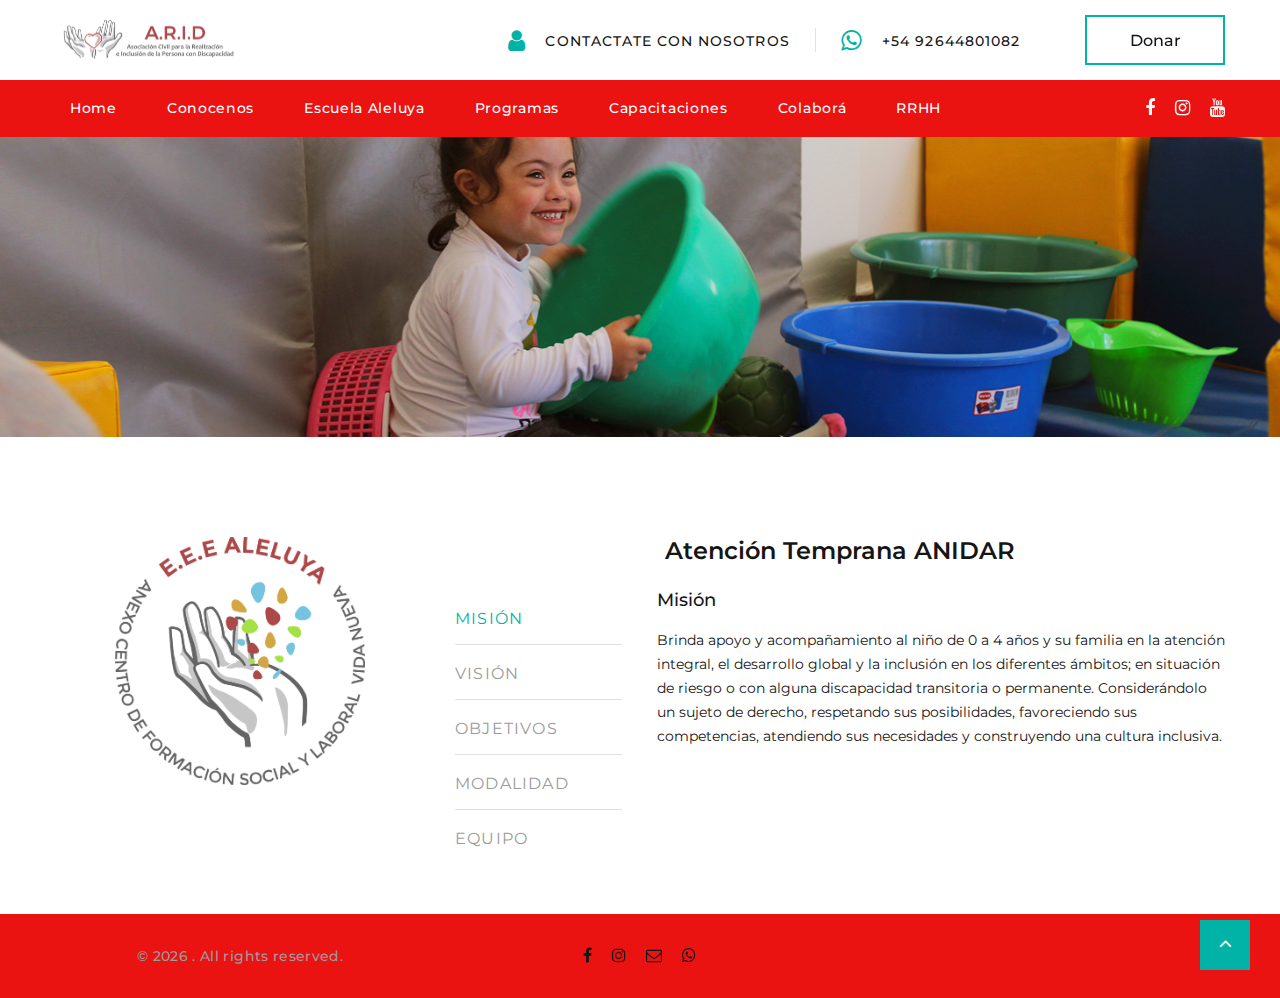
==== commit 42d3110a: "imagenes" ====
--- a/aleluya.html
+++ b/aleluya.html
@@ -147,7 +147,7 @@
                     <h2 class="breadcrumbs-custom-title"> </h2>
 
                 </div>
-                <div class="box-position" style="background-image: url(images/atencion-temprana-anidar.png);"></div>
+                <div class="box-position" style="background-image: url(images/atencion-temprana-anidar1.png);"></div>
             </div>
         </section>
 
--- a/css/style.css
+++ b/css/style.css
@@ -10765,6 +10765,9 @@
 .bg-gray-dark h1,
 .bg-primary h1, .context-dark h2, .bg-gray-dark h2, .bg-primary h2, .context-dark h3, .bg-gray-dark h3, .bg-primary h3, .context-dark h4, .bg-gray-dark h4, .bg-primary h4, .context-dark h5, .bg-gray-dark h5, .bg-primary h5, .context-dark h6, .bg-gray-dark h6, .bg-primary h6, .context-dark [class*='heading-'], .bg-gray-dark [class*='heading-'], .bg-primary [class*='heading-'] {
   color: #3f295e; }
+
+.contex-dark2 {
+  color: #e6e6fa; }
 
 .context-dark .form-wrap.has-error .form-input, .bg-gray-dark .form-wrap.has-error .form-input, .bg-primary .form-wrap.has-error .form-input {
   border-color: transparent; }
@@ -21568,5 +21571,4 @@
           transform: translateX(-50%);
   -webkit-transition: all .5s ease;
   transition: all .5s ease; }
-
 /*# sourceMappingURL=style.css.map */